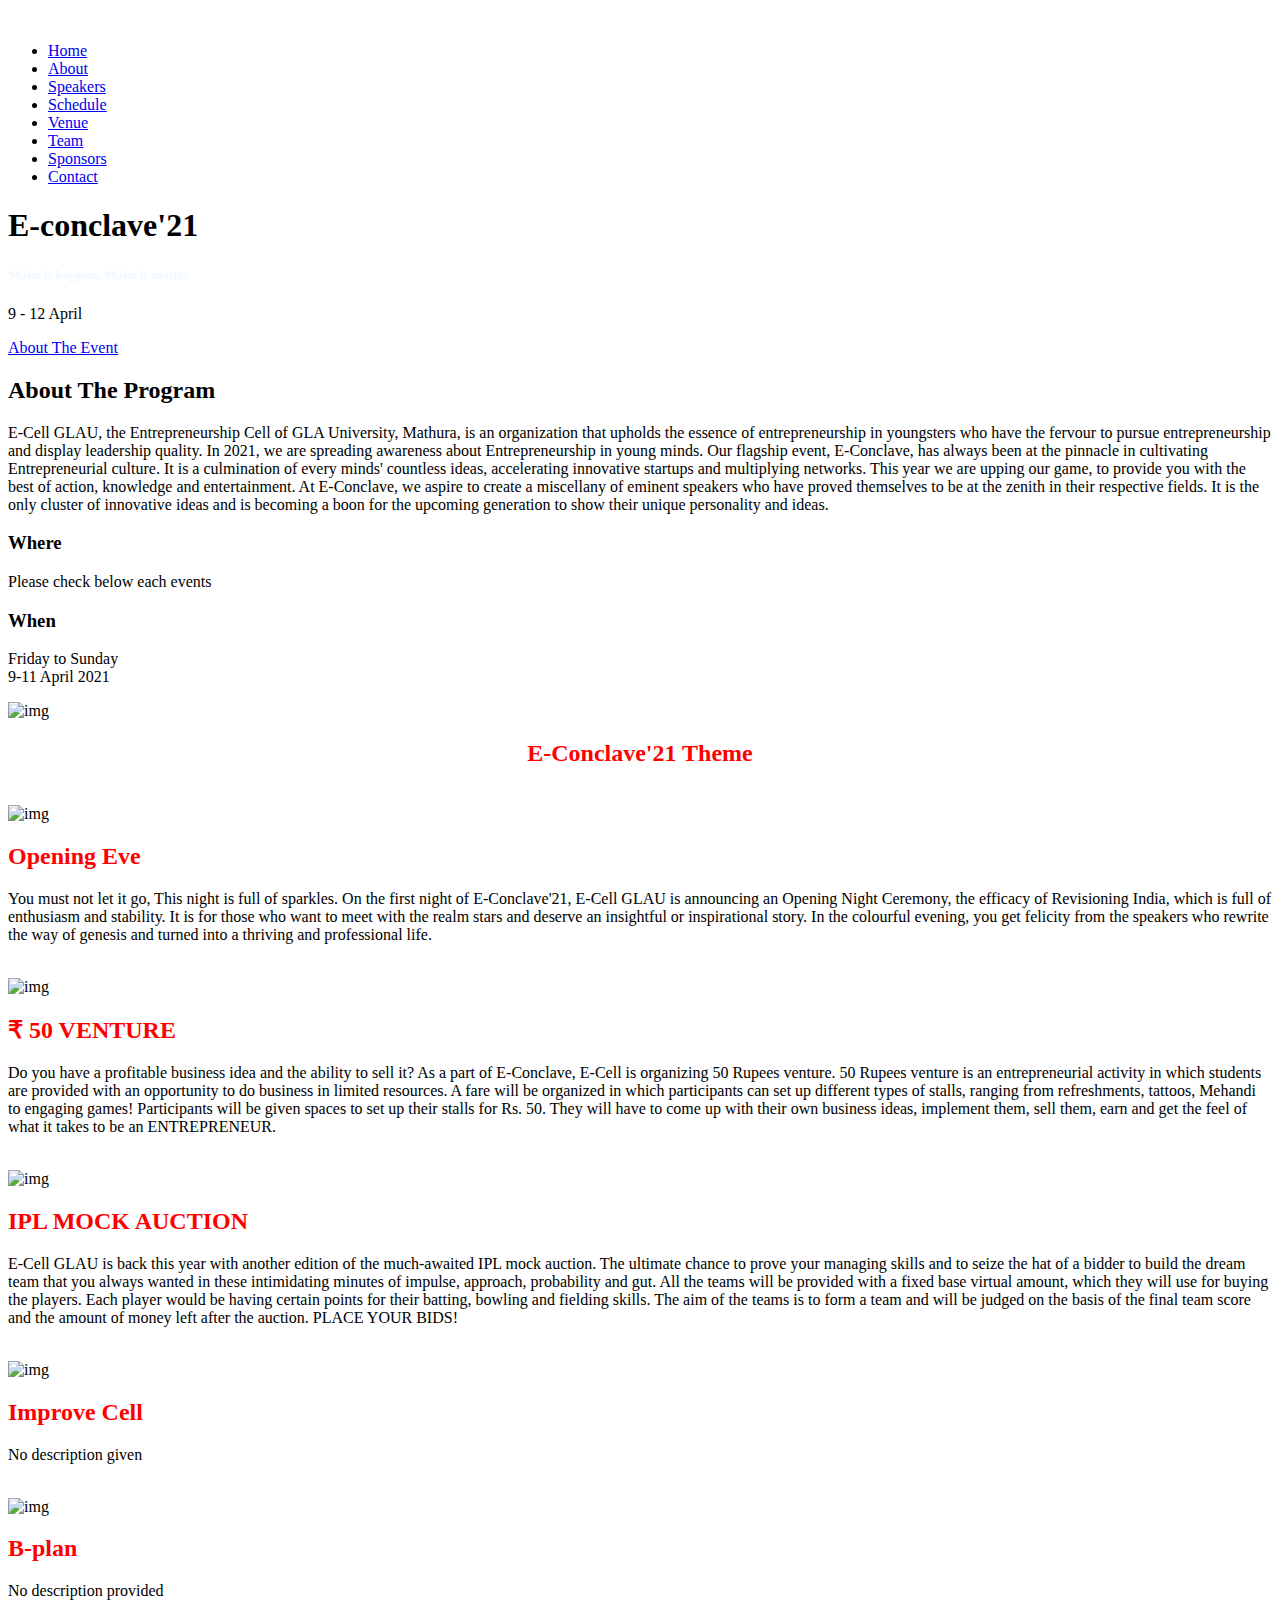
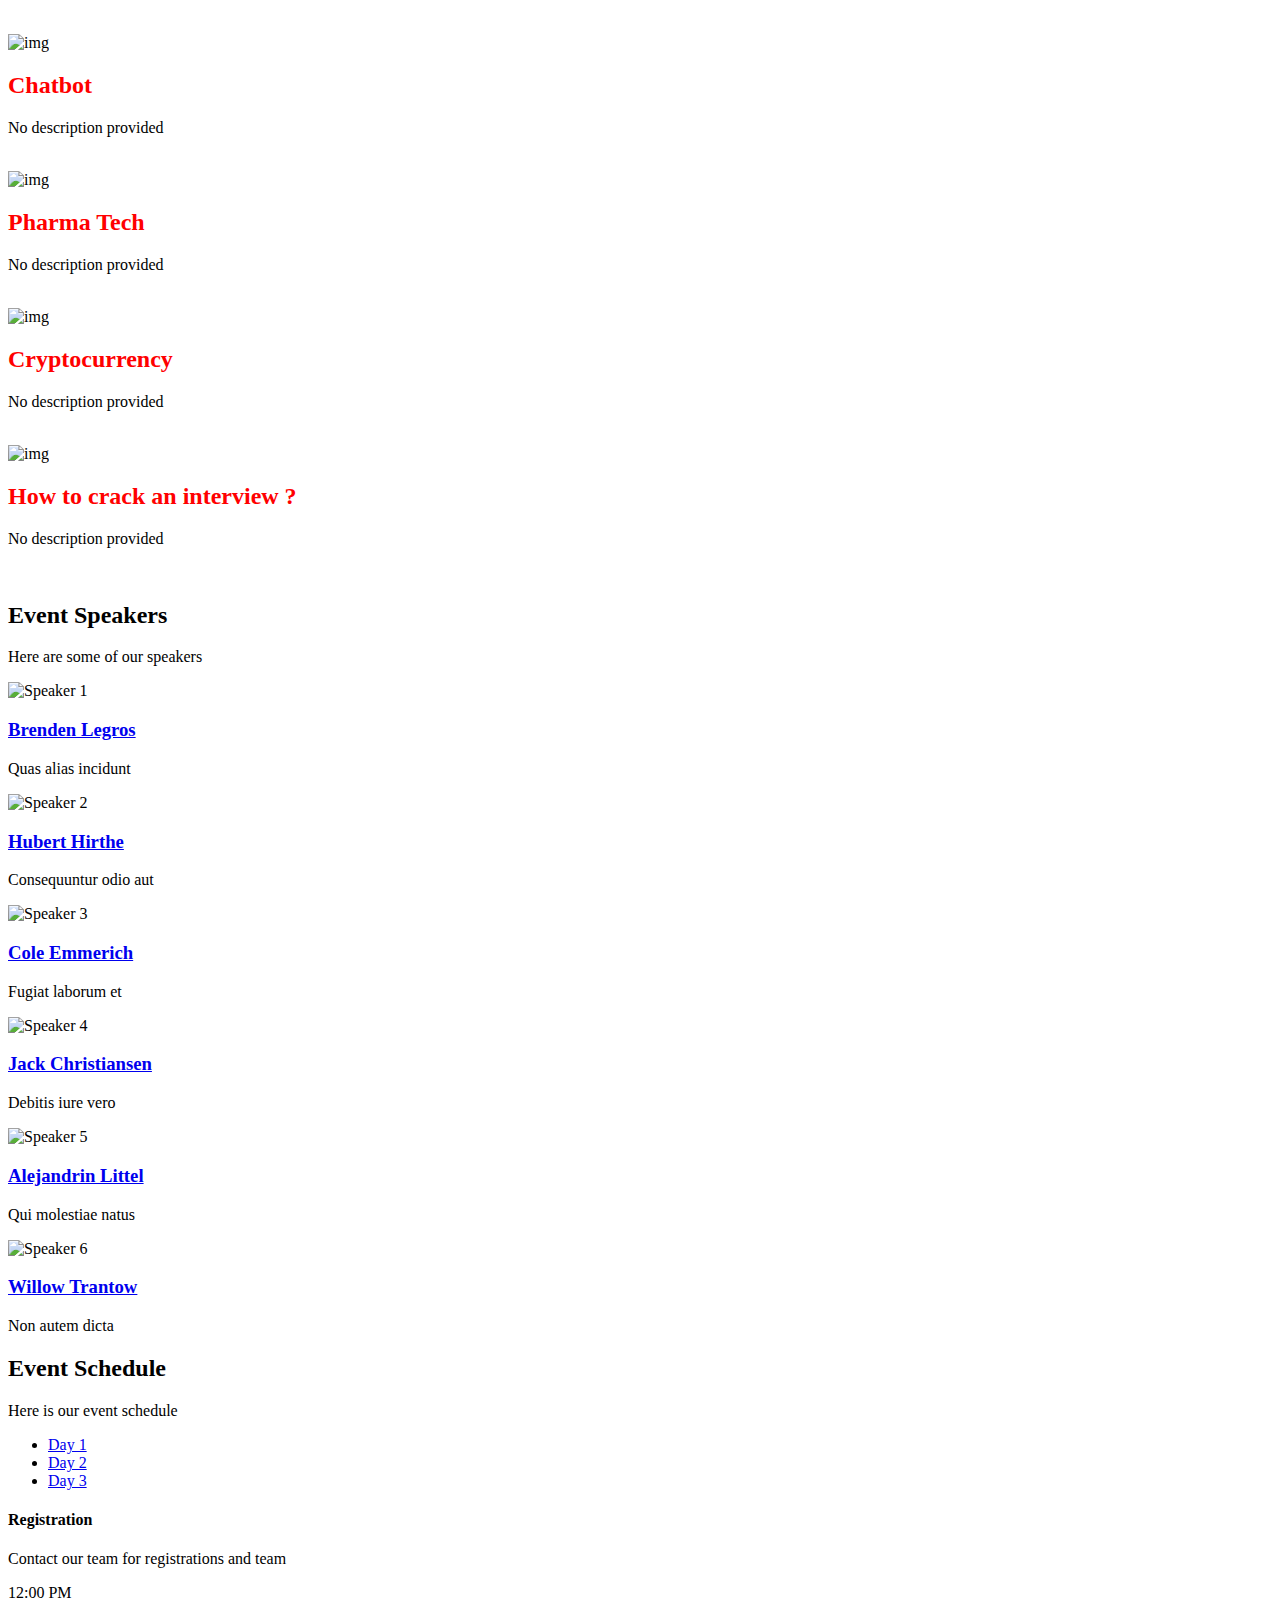
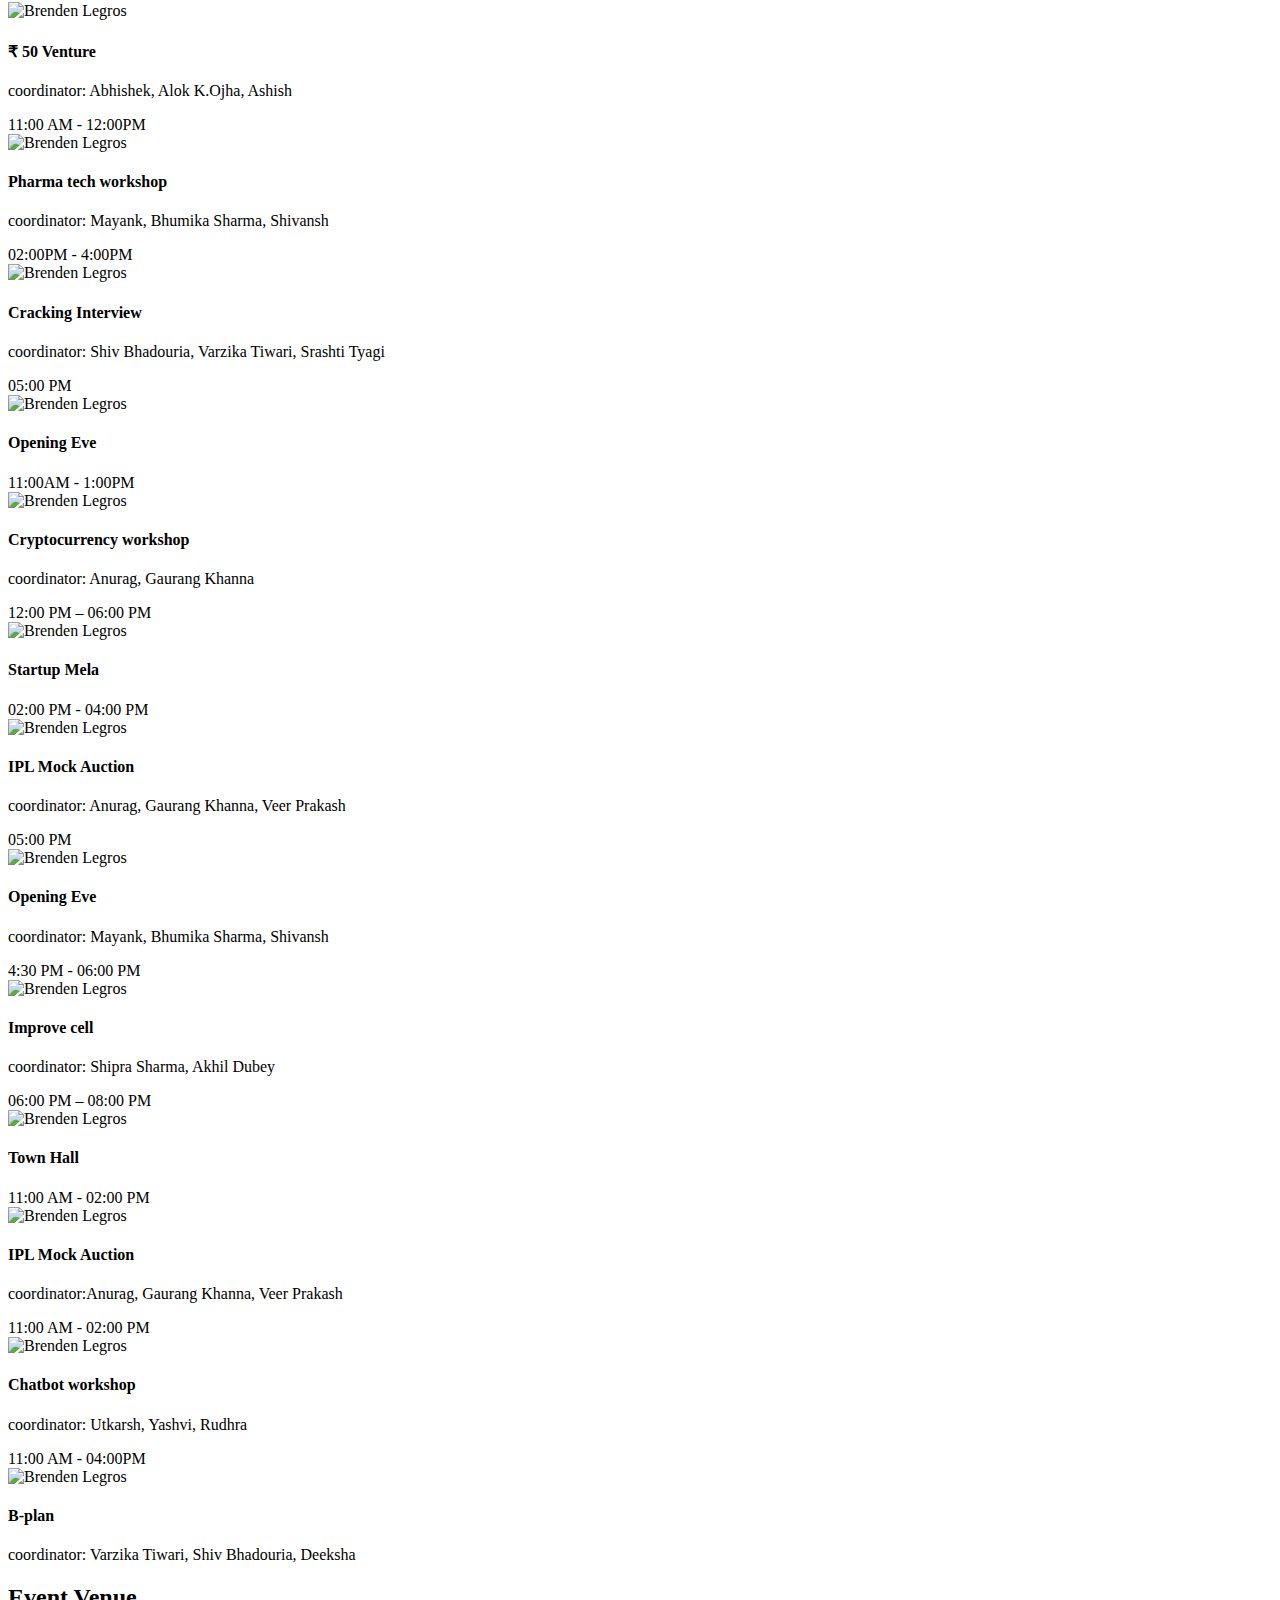
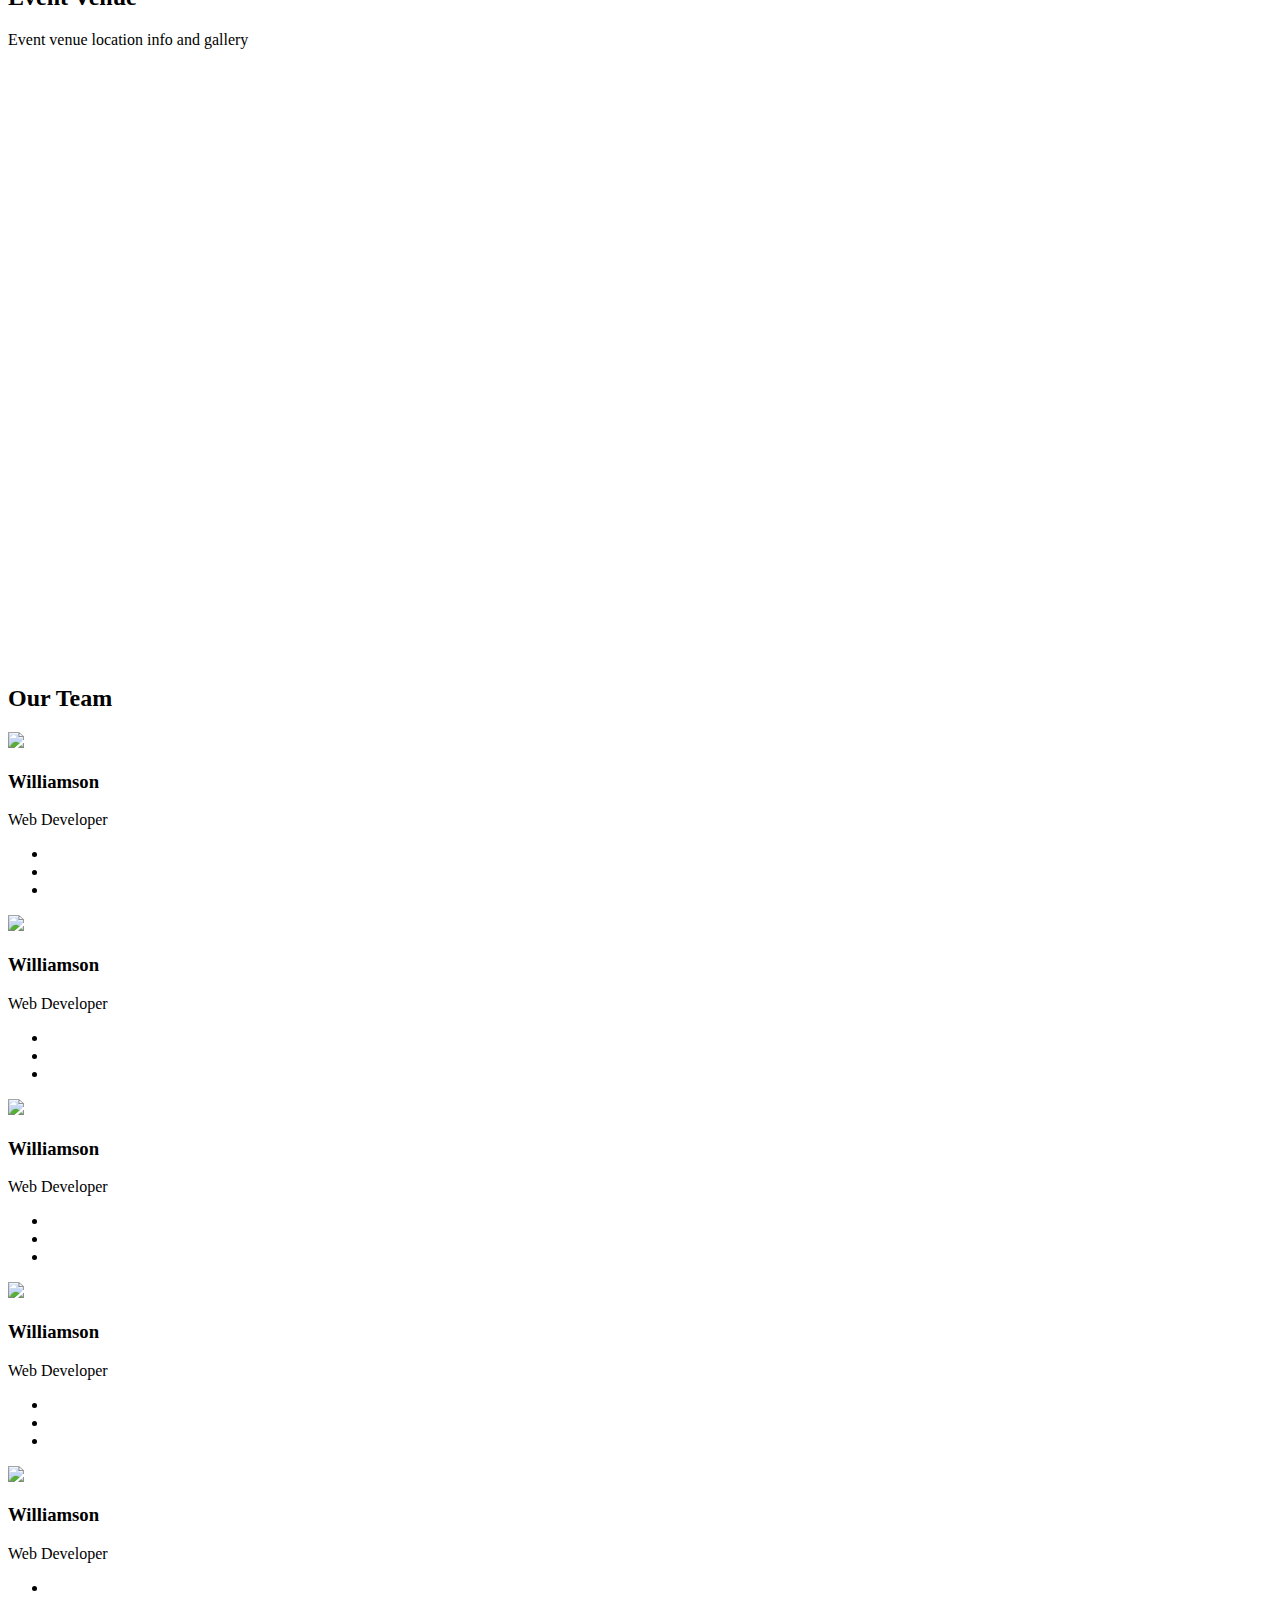
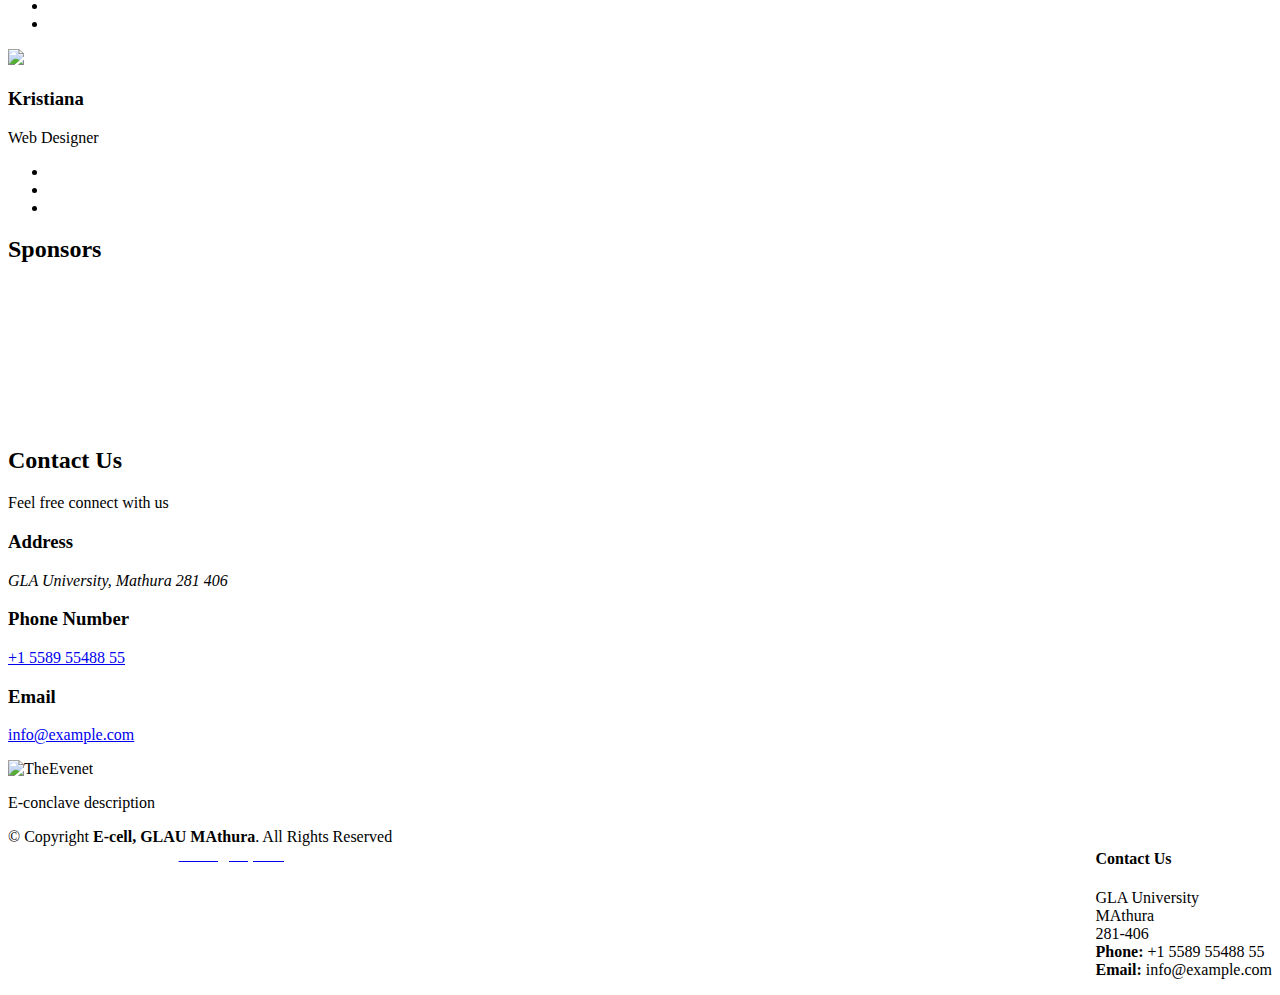
==== index.html @ 8d2a5269 "Add files via upload" ====
<!DOCTYPE html>
<html lang="en">

<head>
  <meta charset="utf-8">
  <meta content="width=device-width, initial-scale=1.0" name="viewport">
  <link rel="stylesheet" href="https://use.fontawesome.com/releases/v5.14.0/css/all.css" integrity="sha384-HzLeBuhoNPvSl5KYnjx0BT+WB0QEEqLprO+NBkkk5gbc67FTaL7XIGa2w1L0Xbgc" crossorigin="anonymous">

  <title>E-conclave'21</title>
  <link rel="shortcut icon" type="image/x-icon" href="assets/img/Merriweather.zip.png">

  <meta content="" name="description">
  <meta content="" name="keywords">

  <!-- Favicons -->
  <link rel="shortcut icon" type="image/x-icon" href="assets/img/Merriweather.zip.png">
  <link href="assets/img/apple-touch-icon.png" rel="apple-touch-icon">

  <!-- Google Fonts -->
  <link href="https://fonts.googleapis.com/css?family=Open+Sans:300,300i,400,400i,700,700i|Raleway:300,400,500,700,800" rel="stylesheet">

  <!-- Vendor CSS Files -->
  <link href="assets/vendor/aos/aos.css" rel="stylesheet">
  <link href="assets/vendor/bootstrap/css/bootstrap.min.css" rel="stylesheet">
  <link href="assets/vendor/bootstrap-icons/bootstrap-icons.css" rel="stylesheet">
  <link href="assets/vendor/glightbox/css/glightbox.min.css" rel="stylesheet">
  <link href="assets/vendor/swiper/swiper-bundle.min.css" rel="stylesheet">

  <!-- Template Main CSS File -->
  <link href="assets/css/style.css" rel="stylesheet">
  <link href="assets/css/anurag-css1.css" rel="stylesheet">
  <link href="assets/css/anurag-css-for-title.css" rel="stylesheet">

  <!-- =======================================================
  * Template Name: TheEvent - v4.0.1
  * Template URL: https://bootstrapmade.com/theevent-conference-event-bootstrap-template/
  * Author: BootstrapMade.com
  * License: https://bootstrapmade.com/license/
  ======================================================== -->
</head>

<body>

  <!-- ======= Header ======= -->
  <header id="header" class="d-flex align-items-center ">
    <div class="container-fluid container-xxl d-flex align-items-center">

      <div id="logo" class="me-auto">
        <!-- Uncomment below if you prefer to use a text logo -->
        <!-- <h1><a href="index.html">The<span>Event</span></a></h1>-->
        <a href="index.html" class="scrollto"><img src="assets/img/Econclave_Logo1%20(1)%2011.png" alt="" title=""></a>
      </div>

      <nav id="navbar" class="navbar order-last order-lg-0">
        <ul>
          <li><a class="nav-link scrollto active" href="#hero">Home</a></li>
          <li><a class="nav-link scrollto" href="#about">About</a></li>
          <li><a class="nav-link scrollto" href="#speakers">Speakers</a></li>
          <li><a class="nav-link scrollto" href="#schedule">Schedule</a></li>
          <li><a class="nav-link scrollto" href="#venue">Venue</a></li>
          <li><a class="nav-link scrollto" href="#teamlink">Team</a></li>
<!--          <li><a class="nav-link scrollto" href="#gallery">Gallery</a></li>-->
          <li><a class="nav-link scrollto" href="#supporters">Sponsors</a></li>
          <!-- <li class="dropdown"><a href="#"><span>Drop Down</span> <i class="bi bi-chevron-down"></i></a>
          <ul>
            <li><a href="#">Drop Down 1</a></li>
            <li class="dropdown"><a href="#"><span>Deep Drop Down</span> <i class="bi bi-chevron-right"></i></a>
              <ul>
                <li><a href="#">Deep Drop Down 1</a></li>
                <li><a href="#">Deep Drop Down 2</a></li>
                <li><a href="#">Deep Drop Down 3</a></li>
                <li><a href="#">Deep Drop Down 4</a></li>
                <li><a href="#">Deep Drop Down 5</a></li>
              </ul>
            </li>
            <li><a href="#">Drop Down 2</a></li>
            <li><a href="#">Drop Down 3</a></li>
            <li><a href="#">Drop Down 4</a></li>
          </ul>
        </li> -->
          <li><a class="nav-link scrollto" href="#contact">Contact</a></li>
        </ul>
        <i class="bi bi-list mobile-nav-toggle"></i>
      </nav><!-- .navbar -->
<!--      <a class="buy-tickets scrollto" href="#buy-tickets">Buy Tickets</a>-->

    </div>
  </header><!-- End Header -->

  <!-- ======= Hero Section ======= -->
  <section id="hero">
    <div class="hero-container" data-aos="zoom-in" data-aos-delay="100">
      <h1 class="mb-4 pb-0"  style="font-family: 'American Typewriter'">E-conclave'21</h1>
        <h5 style="color: aliceblue">Make it happen, Make it matter</h5>
      <p class="mb-4 pb-0">9 - 12 April</p>
      <a href="https://www.youtube.com/watch?v=jDDaplaOz7Q" class="glightbox play-btn mb-4"></a>
      <a href="#about" class="about-btn scrollto">About The Event</a>
    </div>

  </section><!-- End Hero Section -->

  <main id="main">

    <!-- ======= About Section ======= -->
    <section id="about">
      <div class="container" data-aos="fade-up">
        <div class="row">
          <div class="col-lg-6">
            <h2>About The Program</h2>
            <p>E-Cell GLAU, the Entrepreneurship Cell of GLA University, Mathura, is an organization that upholds the essence of entrepreneurship in youngsters who have the fervour to pursue entrepreneurship and display leadership quality. In 2021, we are spreading awareness about Entrepreneurship in young minds.

              Our flagship event, E-Conclave, has always been at the pinnacle in cultivating Entrepreneurial culture. It is a culmination of every minds' countless ideas, accelerating innovative startups and multiplying networks. This year we are upping our game, to provide you with the best of action, knowledge and entertainment. At E-Conclave, we aspire to create a miscellany of eminent speakers who have proved themselves to be at the zenith in their respective fields. It is the only cluster of innovative ideas and is becoming a boon for the upcoming generation to show their unique personality and ideas.</p>
          </div>
          <div class="col-lg-3">
            <h3>Where</h3>
            <p>Please check below each events</p>
          </div>
          <div class="col-lg-3">
            <h3>When</h3>
            <p>Friday to Sunday<br>9-11 April 2021</p>
          </div>
        </div>
      </div>
    </section>

    <!-- End About Section -->
    <div id="#hell-responsive">
    <div class="row ">
          <img  style="margin-right: auto;margin-left: auto;width: 60%;" src="assets/img/theme.jpeg" alt="img" >
          <h2 style="color: red;text-align: center">E-Conclave'21 Theme</h2>
      </div>
      <div class="col-md-6">
<!--        <div class="mu-about-right">-->
          <p>
          </p>
        </div>
      </div>
    </div>
    </div>


    <br>



    <div class="row">
      <div class="col-md-6">
        <div class="mu-about-left">
          <img class="" src="assets/img/about-bg.jpg" alt="img">
        </div>
      </div>
      <div class="col-md-6">
        <div class="mu-about-right">
          <h2 style="color: red">Opening Eve</h2>
          <p>
            You must not let it go, This night is full of sparkles.
            On the first night of E-Conclave'21, E-Cell GLAU is announcing an Opening Night Ceremony, the efficacy of Revisioning India, which is full of enthusiasm and stability. It is for those who want to meet with the realm stars and deserve an insightful or inspirational story. In the colourful evening, you get felicity from the speakers who rewrite the way of genesis and turned into a thriving and professional life.
          </p>
        </div>
      </div>
    </div>

    <br>


    <div class="row">
      <div class="col-md-6">
        <div class="mu-about-left">
          <img class="" src="assets/img/about-bg.jpg" alt="img">
        </div>
      </div>
      <div class="col-md-6">
        <div class="mu-about-right">
          <h2 style="color: red">₹ 50 VENTURE </h2>
          <p>
            Do you have a profitable business idea and the ability to sell it? As a part of E-Conclave, E-Cell is organizing 50 Rupees venture. 50 Rupees venture is an entrepreneurial activity in which students are provided with an opportunity to do business in limited resources. A fare will be organized in which participants can set up different types of stalls, ranging from refreshments, tattoos, Mehandi to engaging games! Participants will be given spaces to set up their stalls for Rs. 50. They will have to come up with their own business ideas, implement them, sell them, earn and get the feel of what it takes to be an ENTREPRENEUR.
          </p>
        </div>
      </div>
    </div>

    <br>

    <div class="row">
      <div class="col-md-6">
        <div class="mu-about-left">
          <img class="" src="assets/img/about-bg.jpg" alt="img">
        </div>
      </div>
      <div class="col-md-6">
        <div class="mu-about-right">
          <h2 style="color: red">IPL MOCK AUCTION </h2>
          <p>
            E-Cell GLAU is back this year with another edition of the much-awaited IPL mock auction. The ultimate chance to prove your managing skills and to seize the hat of a bidder to build the dream team that you always wanted in these intimidating minutes of impulse, approach, probability and gut.  All the teams will be provided with a fixed base virtual amount, which they will use for buying the players. Each player would be having certain points for their batting, bowling and fielding skills. The aim of the teams is to form a team and will be judged on the basis of the final team score and the amount of money left after the auction. PLACE YOUR BIDS!
          </p>
        </div>
      </div>
    </div>

    <br>

    <div class="row">
      <div class="col-md-6">
        <div class="mu-about-left">
          <img class="" src="assets/img/about-bg.jpg" alt="img">
        </div>
      </div>
      <div class="col-md-6">
        <div class="mu-about-right">
          <h2 style="color: red"> Improve Cell </h2>
          <p>
            No description given
          </p>
        </div>
      </div>
    </div>

    <br>

    <div class="row">
      <div class="col-md-6">
        <div class="mu-about-left">
          <img class="" src="assets/img/about-bg.jpg" alt="img">
        </div>
      </div>
      <div class="col-md-6">
        <div class="mu-about-right">
          <h2 style="color: red">B-plan</h2>
          <p>
            No description provided        </p>
        </div>
      </div>
    </div>

    <br>

    <div class="row">
      <div class="col-md-6">
        <div class="mu-about-left">
          <img class="" src="assets/img/about-bg.jpg" alt="img">
        </div>
      </div>
      <div class="col-md-6">
        <div class="mu-about-right">
          <h2 style="color: red">Chatbot</h2>
          <p>
            No description provided        </p>
        </div>
      </div>
    </div>

    <br>

    <div class="row">
      <div class="col-md-6">
        <div class="mu-about-left">
          <img class="" src="assets/img/about-bg.jpg" alt="img">
        </div>
      </div>
      <div class="col-md-6">
        <div class="mu-about-right">
          <h2 style="color: red">Pharma Tech</h2>
          <p>
            No description provided        </p>
        </div>
      </div>
    </div>

    <br>
    <div class="row">
      <div class="col-md-6">
        <div class="mu-about-left">
          <img class="" src="assets/img/about-bg.jpg" alt="img">
        </div>
      </div>
      <div class="col-md-6">
        <div class="mu-about-right">
          <h2 style="color: red">Cryptocurrency</h2>
          <p>
            No description provided        </p>
        </div>
      </div>
    </div>

    <br>
    <div class="row">
      <div class="col-md-6">
        <div class="mu-about-left">
          <img class="" src="assets/img/about-bg.jpg" alt="img">
        </div>
      </div>
      <div class="col-md-6">
        <div class="mu-about-right">
          <h2 style="color: red">How to crack an interview ?</h2>
          <p>
            No description provided        </p>
        </div>
      </div>
    </div>

    <br>




    <!-- ======= Speakers Section ======= -->
    <section id="speakers">
      <div class="container" data-aos="fade-up">
        <div class="section-header">
          <h2>Event Speakers</h2>
          <p>Here are some of our speakers</p>
        </div>

        <div class="row">
          <div class="col-lg-4 col-md-6">
            <div class="speaker" data-aos="fade-up" data-aos-delay="100">
              <img src="assets/img/speakers/1.jpg" alt="Speaker 1" class="img-fluid">
              <div class="details">
                <h3><a href="speaker-details.html">Brenden Legros</a></h3>
                <p>Quas alias incidunt</p>
                <div class="social">
                  <a href=""><i class="bi bi-twitter"></i></a>
                  <a href=""><i class="bi bi-facebook"></i></a>
                  <a href=""><i class="bi bi-instagram"></i></a>
                  <a href=""><i class="bi bi-linkedin"></i></a>
                </div>
              </div>
            </div>
          </div>
          <div class="col-lg-4 col-md-6">
            <div class="speaker" data-aos="fade-up" data-aos-delay="200">
              <img src="assets/img/speakers/2.jpg" alt="Speaker 2" class="img-fluid">
              <div class="details">
                <h3><a href="speaker-details.html">Hubert Hirthe</a></h3>
                <p>Consequuntur odio aut</p>
                <div class="social">
                  <a href=""><i class="bi bi-twitter"></i></a>
                  <a href=""><i class="bi bi-facebook"></i></a>
                  <a href=""><i class="bi bi-instagram"></i></a>
                  <a href=""><i class="bi bi-linkedin"></i></a>
                </div>
              </div>
            </div>
          </div>
          <div class="col-lg-4 col-md-6">
            <div class="speaker" data-aos="fade-up" data-aos-delay="300">
              <img src="assets/img/speakers/3.jpg" alt="Speaker 3" class="img-fluid">
              <div class="details">
                <h3><a href="speaker-details.html">Cole Emmerich</a></h3>
                <p>Fugiat laborum et</p>
                <div class="social">
                  <a href=""><i class="bi bi-twitter"></i></a>
                  <a href=""><i class="bi bi-facebook"></i></a>
                  <a href=""><i class="bi bi-instagram"></i></a>
                  <a href=""><i class="bi bi-linkedin"></i></a>
                </div>
              </div>
            </div>
          </div>
          <div class="col-lg-4 col-md-6">
            <div class="speaker" data-aos="fade-up" data-aos-delay="100">
              <img src="assets/img/speakers/4.jpg" alt="Speaker 4" class="img-fluid">
              <div class="details">
                <h3><a href="speaker-details.html">Jack Christiansen</a></h3>
                <p>Debitis iure vero</p>
                <div class="social">
                  <a href=""><i class="bi bi-twitter"></i></a>
                  <a href=""><i class="bi bi-facebook"></i></a>
                  <a href=""><i class="bi bi-instagram"></i></a>
                  <a href=""><i class="bi bi-linkedin"></i></a>
                </div>
              </div>
            </div>
          </div>
          <div class="col-lg-4 col-md-6">
            <div class="speaker" data-aos="fade-up" data-aos-delay="200">
              <img src="assets/img/speakers/5.jpg" alt="Speaker 5" class="img-fluid">
              <div class="details">
                <h3><a href="speaker-details.html">Alejandrin Littel</a></h3>
                <p>Qui molestiae natus</p>
                <div class="social">
                  <a href=""><i class="bi bi-twitter"></i></a>
                  <a href=""><i class="bi bi-facebook"></i></a>
                  <a href=""><i class="bi bi-instagram"></i></a>
                  <a href=""><i class="bi bi-linkedin"></i></a>
                </div>
              </div>
            </div>
          </div>
          <div class="col-lg-4 col-md-6">
            <div class="speaker" data-aos="fade-up" data-aos-delay="300">
              <img src="assets/img/speakers/6.jpg" alt="Speaker 6" class="img-fluid">
              <div class="details">
                <h3><a href="speaker-details.html">Willow Trantow</a></h3>
                <p>Non autem dicta</p>
                <div class="social">
                  <a href=""><i class="bi bi-twitter"></i></a>
                  <a href=""><i class="bi bi-facebook"></i></a>
                  <a href=""><i class="bi bi-instagram"></i></a>
                  <a href=""><i class="bi bi-linkedin"></i></a>
                </div>
              </div>
            </div>
          </div>
        </div>
      </div>

    </section><!-- End Speakers Section -->

    <!-- ======= Schedule Section ======= -->
    <section id="schedule" class="section-with-bg">
      <div class="container" data-aos="fade-up">
        <div class="section-header">
          <h2>Event Schedule</h2>
          <p>Here is our event schedule</p>
        </div>

        <ul class="nav nav-tabs" role="tablist" data-aos="fade-up" data-aos-delay="100">
          <li class="nav-item">
            <a class="nav-link active" href="#day-1" role="tab" data-bs-toggle="tab">Day 1</a>
          </li>
          <li class="nav-item">
            <a class="nav-link" href="#day-2" role="tab" data-bs-toggle="tab">Day 2</a>
          </li>
          <li class="nav-item">
            <a class="nav-link" href="#day-3" role="tab" data-bs-toggle="tab">Day 3</a>
          </li>
        </ul>

<!--        <h3 class="sub-heading">Voluptatem nulla veniam soluta et corrupti consequatur neque eveniet officia. Eius-->
<!--          necessitatibus voluptatem quis labore perspiciatis quia.</h3>-->

        <div class="tab-content row justify-content-center" data-aos="fade-up" data-aos-delay="200">

          <!-- Schdule Day 1 -->
          <div role="tabpanel" class="col-lg-9 tab-pane fade show active" id="day-1">

            <div class="row schedule-item">
<!--              <div class="col-md-2"><time>12:00 PM</time></div>-->
              <div class="col-md-10">
                <h4>Registration</h4>
                <p>Contact our team for registrations and team</p>
              </div>
            </div>

            <div class="row schedule-item">
              <div class="col-md-2"><time>12:00 PM</time></div>
              <div class="col-md-10">
                <div class="speaker">
                  <img src="assets/img/50ventureimg.png" alt="Brenden Legros">
                </div>
                <h4> &#8377 50 Venture</h4>
                <p>coordinator: Abhishek, Alok K.Ojha, Ashish</p>
              </div>
            </div>

            <div class="row schedule-item">
              <div class="col-md-2"><time>11:00 AM - 12:00PM</time></div>
              <div class="col-md-10">
                <div class="speaker">
                  <img src="assets/img/pharmatech.jpeg" alt="Brenden Legros">
                </div>
                <h4> Pharma tech workshop</h4>
                <p>coordinator: Mayank, Bhumika Sharma, Shivansh</p>
              </div>
            </div>


            <div class="row schedule-item">
              <div class="col-md-2"><time>02:00PM - 4:00PM</time></div>
              <div class="col-md-10">
                <div class="speaker">
                  <img src="assets/img/crackingint.png" alt="Brenden Legros">
                </div>
                <h4> Cracking Interview</h4>
                <p>coordinator: Shiv Bhadouria, Varzika Tiwari, Srashti Tyagi</p>
              </div>
            </div>


            <div class="row schedule-item">
              <div class="col-md-2"><time>05:00 PM</time></div>
              <div class="col-md-10">
                <div class="speaker">
                  <img src="assets/img/openingeve.png" alt="Brenden Legros">
                </div>
                <h4> Opening Eve</h4>
              </div>
            </div>




          </div>
          <!-- End Schdule Day 1 -->

          <!-- Schdule Day 2 -->
          <div role="tabpanel" class="col-lg-9  tab-pane fade" id="day-2">
            <div class="row schedule-item">
              <div class="col-md-2"><time>11:00AM - 1:00PM</time></div>
              <div class="col-md-10">
                <div class="speaker">
                  <img src="assets/img/crypto.jpeg" alt="Brenden Legros">
                </div>
                <h4> Cryptocurrency workshop</h4>
                <p>coordinator: Anurag, Gaurang Khanna</p>

              </div>
            </div>

            <div class="row schedule-item">
              <div class="col-md-2"><time>12:00 PM – 06:00 PM</time></div>
              <div class="col-md-10">
                <div class="speaker">
                  <img src="assets/img/startup.png" alt="Brenden Legros">
                </div>
                <h4>Startup Mela</h4>


              </div>
            </div>


            <div class="row schedule-item">
              <div class="col-md-2"><time>02:00 PM - 04:00 PM</time></div>
              <div class="col-md-10">
                <div class="speaker">
                  <img src="assets/img/ipl.png" alt="Brenden Legros">
                </div>
                <h4> IPL Mock Auction</h4>                <p>coordinator: Anurag, Gaurang Khanna, Veer Prakash</p>

              </div>
            </div>

            <div class="row schedule-item">
              <div class="col-md-2"><time>05:00 PM</time></div>
              <div class="col-md-10">
                <div class="speaker">
                  <img src="assets/img/openingeve.png" alt="Brenden Legros">
                </div>
                <h4> Opening Eve</h4>                <p>coordinator: Mayank, Bhumika Sharma, Shivansh</p>

              </div>
            </div>

            <div class="row schedule-item">
              <div class="col-md-2"><time>4:30 PM - 06:00 PM</time></div>
              <div class="col-md-10">
                <div class="speaker">
                  <img src="assets/img/improvecell.jpeg" alt="Brenden Legros">
                </div>
                <h4> Improve cell</h4>                <p>coordinator: Shipra Sharma, Akhil Dubey</p>

              </div>
            </div>


            <div class="row schedule-item">
              <div class="col-md-2"><time>06:00 PM – 08:00 PM</time></div>
              <div class="col-md-10">
                <div class="speaker">
                  <img src="assets/img/townhall.jpeg" alt="Brenden Legros">
                </div>
                <h4> Town Hall</h4>

              </div>
            </div>

          </div>
          <!-- End Schdule Day 2 -->

          <!-- Schdule Day 3 -->
          <div role="tabpanel" class="col-lg-9  tab-pane fade" id="day-3">

            <div class="row schedule-item">

              <div class="col-md-2"><time>11:00 AM - 02:00 PM</time></div>
              <div class="col-md-10">
                <div class="speaker">
                  <img src="assets/img/ipl.png" alt="Brenden Legros">
                </div>
                <h4> IPL Mock Auction</h4>                <p>coordinator:Anurag, Gaurang Khanna, Veer Prakash</p>

              </div>
            </div>

            <div class="row schedule-item">
              <div class="col-md-2"><time>11:00 AM - 02:00 PM</time></div>
              <div class="col-md-10">
                <div class="speaker">
                  <img src="assets/img/chatbot.png" alt="Brenden Legros">
                </div>
                <h4>Chatbot workshop</h4>                <p>coordinator: Utkarsh, Yashvi, Rudhra</p>

              </div>
            </div>

            <div class="row schedule-item">
              <div class="col-md-2"><time>11:00 AM - 04:00PM</time></div>
              <div class="col-md-10">
                <div class="speaker">
                  <img src="assets/img/bplan.png" alt="Brenden Legros">
                </div>
                <h4> B-plan</h4>
                <p>coordinator: Varzika Tiwari, Shiv Bhadouria, Deeksha</p>

              </div>
            </div>


          </div>
          <!-- End Schdule Day 2 -->

        </div>

      </div>

    </section><!-- End Schedule Section -->

    <!-- ======= Venue Section ======= -->
    <section id="venue">

      <div class="container-fluid" data-aos="fade-up">

        <div class="section-header">
          <h2>Event Venue</h2>
          <p>Event venue location info and gallery</p>
        </div>

        <div class="row g-0">
          <div class="col-lg-12 venue-map">
            <div id="map" style="height: 600px; position: relative; overflow: hidden;">
              <iframe src="https://www.google.com/maps/embed?pb=!1m14!1m8!1m3!1d3535.7027454391305!2d77.601108!3d27.602744!3m2!1i1024!2i768!4f13.1!3m3!1m2!1s0x0%3A0xe8c316767b69fcc5!2sGla%20University%20Mathura!5e0!3m2!1sen!2sus!4v1581273326053!5m2!1sen!2sus" width="100%" height="600px" frameborder="0" style="border:0;" allowfullscreen=""></iframe>
            </div>          </div>

<!--          <div class="col-lg-6 venue-info">-->
<!--            <div class="row justify-content-center">-->
<!--              <div class="col-11 col-lg-8 position-relative">-->
<!--                <h3>Downtown Conference Center, New York</h3>-->
<!--                <p>Iste nobis eum sapiente sunt enim dolores labore accusantium autem. Cumque beatae ipsam. Est quae sit qui voluptatem corporis velit. Qui maxime accusamus possimus. Consequatur sequi et ea suscipit enim nesciunt quia velit.</p>-->
<!--              </div>-->
<!--            </div>-->
<!--          </div>-->
        </div>

      </div>

<!--      <div class="container-fluid venue-gallery-container" data-aos="fade-up" data-aos-delay="100">-->
<!--        <div class="row g-0">-->

<!--          <div class="col-lg-3 col-md-4">-->
<!--            <div class="venue-gallery">-->
<!--              <a href="assets/img/venue-gallery/1.jpg" class="glightbox" data-gall="venue-gallery">-->
<!--                <img src="assets/img/venue-gallery/1.jpg" alt="" class="img-fluid">-->
<!--              </a>-->
<!--            </div>-->
<!--          </div>-->

<!--          <div class="col-lg-3 col-md-4">-->
<!--            <div class="venue-gallery">-->
<!--              <a href="assets/img/venue-gallery/2.jpg" class="glightbox" data-gall="venue-gallery">-->
<!--                <img src="assets/img/venue-gallery/2.jpg" alt="" class="img-fluid">-->
<!--              </a>-->
<!--            </div>-->
<!--          </div>-->

<!--          <div class="col-lg-3 col-md-4">-->
<!--            <div class="venue-gallery">-->
<!--              <a href="assets/img/venue-gallery/3.jpg" class="glightbox" data-gall="venue-gallery">-->
<!--                <img src="assets/img/venue-gallery/3.jpg" alt="" class="img-fluid">-->
<!--              </a>-->
<!--            </div>-->
<!--          </div>-->

<!--          <div class="col-lg-3 col-md-4">-->
<!--            <div class="venue-gallery">-->
<!--              <a href="assets/img/venue-gallery/4.jpg" class="glightbox" data-gall="venue-gallery">-->
<!--                <img src="assets/img/venue-gallery/4.jpg" alt="" class="img-fluid">-->
<!--              </a>-->
<!--            </div>-->
<!--          </div>-->

<!--          <div class="col-lg-3 col-md-4">-->
<!--            <div class="venue-gallery">-->
<!--              <a href="assets/img/venue-gallery/5.jpg" class="glightbox" data-gall="venue-gallery">-->
<!--                <img src="assets/img/venue-gallery/5.jpg" alt="" class="img-fluid">-->
<!--              </a>-->
<!--            </div>-->
<!--          </div>-->

<!--          <div class="col-lg-3 col-md-4">-->
<!--            <div class="venue-gallery">-->
<!--              <a href="assets/img/venue-gallery/6.jpg" class="glightbox" data-gall="venue-gallery">-->
<!--                <img src="assets/img/venue-gallery/6.jpg" alt="" class="img-fluid">-->
<!--              </a>-->
<!--            </div>-->
<!--          </div>-->

<!--          <div class="col-lg-3 col-md-4">-->
<!--            <div class="venue-gallery">-->
<!--              <a href="assets/img/venue-gallery/7.jpg" class="glightbox" data-gall="venue-gallery">-->
<!--                <img src="assets/img/venue-gallery/7.jpg" alt="" class="img-fluid">-->
<!--              </a>-->
<!--            </div>-->
<!--          </div>-->

<!--          <div class="col-lg-3 col-md-4">-->
<!--            <div class="venue-gallery">-->
<!--              <a href="assets/img/venue-gallery/8.jpg" class="glightbox" data-gall="venue-gallery">-->
<!--                <img src="assets/img/venue-gallery/8.jpg" alt="" class="img-fluid">-->
<!--              </a>-->
<!--            </div>-->
<!--          </div>-->

<!--        </div>-->
<!--      </div>-->

    </section><!-- End Venue Section -->

    <!-- ======= Hotels Section ======= -->
<!--    <section id="hotels" class="section-with-bg">-->

<!--      <div class="container" data-aos="fade-up">-->
<!--        <div class="section-header">-->
<!--          <h2>Hotels</h2>-->
<!--          <p>Her are some nearby hotels</p>-->
<!--        </div>-->

<!--        <div class="row" data-aos="fade-up" data-aos-delay="100">-->

<!--          <div class="col-lg-4 col-md-6">-->
<!--            <div class="hotel">-->
<!--              <div class="hotel-img">-->
<!--                <img src="assets/img/hotels/1.jpg" alt="Hotel 1" class="img-fluid">-->
<!--              </div>-->
<!--              <h3><a href="#">Hotel 1</a></h3>-->
<!--              <div class="stars">-->
<!--                <i class="bi bi-star-fill"></i>-->
<!--                <i class="bi bi-star-fill"></i>-->
<!--                <i class="bi bi-star-fill"></i>-->
<!--                <i class="bi bi-star-fill"></i>-->
<!--                <i class="bi bi-star-fill"></i>-->
<!--              </div>-->
<!--              <p>0.4 Mile from the Venue</p>-->
<!--            </div>-->
<!--          </div>-->

<!--          <div class="col-lg-4 col-md-6">-->
<!--            <div class="hotel">-->
<!--              <div class="hotel-img">-->
<!--                <img src="assets/img/hotels/2.jpg" alt="Hotel 2" class="img-fluid">-->
<!--              </div>-->
<!--              <h3><a href="#">Hotel 2</a></h3>-->
<!--              <div class="stars">-->
<!--                <i class="bi bi-star-fill"></i>-->
<!--                <i class="bi bi-star-fill"></i>-->
<!--                <i class="bi bi-star-fill"></i>-->
<!--                <i class="bi bi-star-fill"></i>-->
<!--                <i class="bi bi-star-fill-half-full"></i>-->
<!--              </div>-->
<!--              <p>0.5 Mile from the Venue</p>-->
<!--            </div>-->
<!--          </div>-->

<!--          <div class="col-lg-4 col-md-6">-->
<!--            <div class="hotel">-->
<!--              <div class="hotel-img">-->
<!--                <img src="assets/img/hotels/3.jpg" alt="Hotel 3" class="img-fluid">-->
<!--              </div>-->
<!--              <h3><a href="#">Hotel 3</a></h3>-->
<!--              <div class="stars">-->
<!--                <i class="bi bi-star-fill"></i>-->
<!--                <i class="bi bi-star-fill"></i>-->
<!--                <i class="bi bi-star-fill"></i>-->
<!--                <i class="bi bi-star-fill"></i>-->
<!--              </div>-->
<!--              <p>0.6 Mile from the Venue</p>-->
<!--            </div>-->
<!--          </div>-->

<!--        </div>-->
<!--      </div>-->

<!--    </section>&lt;!&ndash; End Hotels Section &ndash;&gt;-->

    <!-- ======= Gallery Section ======= -->
<!--    <section id="gallery">-->

<!--      <div class="container" data-aos="fade-up">-->
<!--        <div class="section-header">-->
<!--          <h2>Gallery</h2>-->
<!--          <p>Check our gallery from the recent events</p>-->
<!--        </div>-->
<!--      </div>-->

<!--      <div class="gallery-slider swiper-container">-->
<!--        <div class="swiper-wrapper align-items-center">-->
<!--          <div class="swiper-slide"><a href="assets/img/gallery/1.jpg" class="gallery-lightbox"><img src="assets/img/gallery/1.jpg" class="img-fluid" alt=""></a></div>-->
<!--          <div class="swiper-slide"><a href="assets/img/gallery/2.jpg" class="gallery-lightbox"><img src="assets/img/gallery/2.jpg" class="img-fluid" alt=""></a></div>-->
<!--          <div class="swiper-slide"><a href="assets/img/gallery/3.jpg" class="gallery-lightbox"><img src="assets/img/gallery/3.jpg" class="img-fluid" alt=""></a></div>-->
<!--          <div class="swiper-slide"><a href="assets/img/gallery/4.jpg" class="gallery-lightbox"><img src="assets/img/gallery/4.jpg" class="img-fluid" alt=""></a></div>-->
<!--          <div class="swiper-slide"><a href="assets/img/gallery/5.jpg" class="gallery-lightbox"><img src="assets/img/gallery/5.jpg" class="img-fluid" alt=""></a></div>-->
<!--          <div class="swiper-slide"><a href="assets/img/gallery/6.jpg" class="gallery-lightbox"><img src="assets/img/gallery/6.jpg" class="img-fluid" alt=""></a></div>-->
<!--          <div class="swiper-slide"><a href="assets/img/gallery/7.jpg" class="gallery-lightbox"><img src="assets/img/gallery/7.jpg" class="img-fluid" alt=""></a></div>-->
<!--          <div class="swiper-slide"><a href="assets/img/gallery/8.jpg" class="gallery-lightbox"><img src="assets/img/gallery/8.jpg" class="img-fluid" alt=""></a></div>-->
<!--        </div>-->
<!--        <div class="swiper-pagination"></div>-->
<!--      </div>-->

<!--    </section>&lt;!&ndash; End Gallery Section &ndash;&gt;-->
    <div id="teamlink">
    <div class="section-header">
      <h2>Our Team</h2>
    </div>
    <div class="container">
      <div class="row">
        <div class="col-md-4 col-sm-6">
          <div class="our-team">
            <img src="assets/team-img/anurag.jpeg">
            <div class="team-content">
              <h3 class="title">Williamson</h3>
              <span class="post">Web Developer</span>
              <ul class="social">
                <li><a href="#"><i class="fab fa-facebook-f"></i></a></li>
                <li><a href="#"><i class="fab fa-twitter"></i></a></li>
                <li><a href="#"><i class="fab fa-google-plus-g"></i></a></li>
              </ul>
            </div>
          </div>
        </div>



        <div class="col-md-4 col-sm-6">
          <div class="our-team">
            <img src="assets/team-img/anurag.jpeg">
            <div class="team-content">
              <h3 class="title">Williamson</h3>
              <span class="post">Web Developer</span>
              <ul class="social">
                <li><a href="#"><i class="fab fa-facebook-f"></i></a></li>
                <li><a href="#"><i class="fab fa-twitter"></i></a></li>
                <li><a href="#"><i class="fab fa-google-plus-g"></i></a></li>
              </ul>
            </div>
          </div>
        </div>



        <div class="col-md-4 col-sm-6">
          <div class="our-team">
            <img src="assets/team-img/anurag.jpeg">
            <div class="team-content">
              <h3 class="title">Williamson</h3>
              <span class="post">Web Developer</span>
              <ul class="social">
                <li><a href="#"><i class="fab fa-facebook-f"></i></a></li>
                <li><a href="#"><i class="fab fa-twitter"></i></a></li>
                <li><a href="#"><i class="fab fa-google-plus-g"></i></a></li>
              </ul>
            </div>
          </div>
        </div>





        <div class="col-md-4 col-sm-6">
          <div class="our-team">
            <img src="assets/team-img/anurag.jpeg">
            <div class="team-content">
              <h3 class="title">Williamson</h3>
              <span class="post">Web Developer</span>
              <ul class="social">
                <li><a href="#"><i class="fab fa-facebook-f"></i></a></li>
                <li><a href="#"><i class="fab fa-twitter"></i></a></li>
                <li><a href="#"><i class="fab fa-google-plus-g"></i></a></li>
              </ul>
            </div>
          </div>
        </div>





        <div class="col-md-4 col-sm-6">
          <div class="our-team">
            <img src="assets/team-img/anurag.jpeg">
            <div class="team-content">
              <h3 class="title">Williamson</h3>
              <span class="post">Web Developer</span>
              <ul class="social">
                <li><a href="#"><i class="fab fa-facebook-f"></i></a></li>
                <li><a href="#"><i class="fab fa-twitter"></i></a></li>
                <li><a href="#"><i class="fab fa-google-plus-g"></i></a></li>
              </ul>
            </div>
          </div>
        </div>






        <div class="col-md-4 col-sm-6">
          <div class="our-team">
            <img src="assets/team-img/anurag.jpeg">
            <div class="team-content">
              <h3 class="title">Kristiana</h3>
              <span class="post">Web Designer</span>
              <ul class="social">
                <li><a href="#"><i class="fab fa-facebook-f"></i></a></li>
                <li><a href="#"><i class="fab fa-twitter"></i></a></li>
                <li><a href="#"><i class="fab fa-google-plus-g"></i></a></li>
              </ul>
            </div>
          </div>
        </div>
      </div>
    </div>

    <!-- ======= Supporters Section ======= -->
    <section id="supporters" class="section-with-bg">

      <div class="container" data-aos="fade-up">
        <div class="section-header">
          <h2>Sponsors</h2>
        </div>

        <div class="row no-gutters supporters-wrap clearfix" data-aos="zoom-in" data-aos-delay="100">

          <div class="col-lg-3 col-md-4 col-xs-6">
            <div class="supporter-logo">
              <img src="assets/img/supporters/1.png" class="img-fluid" alt="">
            </div>
          </div>

          <div class="col-lg-3 col-md-4 col-xs-6">
            <div class="supporter-logo">
              <img src="assets/img/supporters/2.png" class="img-fluid" alt="">
            </div>
          </div>

          <div class="col-lg-3 col-md-4 col-xs-6">
            <div class="supporter-logo">
              <img src="assets/img/supporters/3.png" class="img-fluid" alt="">
            </div>
          </div>

          <div class="col-lg-3 col-md-4 col-xs-6">
            <div class="supporter-logo">
              <img src="assets/img/supporters/4.png" class="img-fluid" alt="">
            </div>
          </div>

          <div class="col-lg-3 col-md-4 col-xs-6">
            <div class="supporter-logo">
              <img src="assets/img/supporters/5.png" class="img-fluid" alt="">
            </div>
          </div>

          <div class="col-lg-3 col-md-4 col-xs-6">
            <div class="supporter-logo">
              <img src="assets/img/supporters/6.png" class="img-fluid" alt="">
            </div>
          </div>

          <div class="col-lg-3 col-md-4 col-xs-6">
            <div class="supporter-logo">
              <img src="assets/img/supporters/7.png" class="img-fluid" alt="">
            </div>
          </div>

          <div class="col-lg-3 col-md-4 col-xs-6">
            <div class="supporter-logo">
              <img src="assets/img/supporters/8.png" class="img-fluid" alt="">
            </div>
          </div>
        </div>
        </div>

      </div>

    </section><!-- End Sponsors Section -->

    <!-- =======  F.A.Q Section ======= -->
<!--    <section id="faq">-->

<!--      <div class="container" data-aos="fade-up">-->

<!--        <div class="section-header">-->
<!--          <h2>F.A.Q </h2>-->
<!--        </div>-->

<!--        <div class="row justify-content-center" data-aos="fade-up" data-aos-delay="100">-->
<!--          <div class="col-lg-9">-->

<!--            <ul class="faq-list">-->

<!--              <li>-->
<!--                <div data-bs-toggle="collapse" class="collapsed question" href="#faq1">Non consectetur a erat nam at lectus urna duis? <i class="bi bi-chevron-down icon-show"></i><i class="bi bi-chevron-up icon-close"></i></div>-->
<!--                <div id="faq1" class="collapse" data-bs-parent=".faq-list">-->
<!--                  <p>-->
<!--                    Feugiat pretium nibh ipsum consequat. Tempus iaculis urna id volutpat lacus laoreet non curabitur gravida. Venenatis lectus magna fringilla urna porttitor rhoncus dolor purus non.-->
<!--                  </p>-->
<!--                </div>-->
<!--              </li>-->

<!--              <li>-->
<!--                <div data-bs-toggle="collapse" href="#faq2" class="collapsed question">Feugiat scelerisque varius morbi enim nunc faucibus a pellentesque? <i class="bi bi-chevron-down icon-show"></i><i class="bi bi-chevron-up icon-close"></i></div>-->
<!--                <div id="faq2" class="collapse" data-bs-parent=".faq-list">-->
<!--                  <p>-->
<!--                    Dolor sit amet consectetur adipiscing elit pellentesque habitant morbi. Id interdum velit laoreet id donec ultrices. Fringilla phasellus faucibus scelerisque eleifend donec pretium. Est pellentesque elit ullamcorper dignissim. Mauris ultrices eros in cursus turpis massa tincidunt dui.-->
<!--                  </p>-->
<!--                </div>-->
<!--              </li>-->

<!--              <li>-->
<!--                <div data-bs-toggle="collapse" href="#faq3" class="collapsed question">Dolor sit amet consectetur adipiscing elit pellentesque habitant morbi? <i class="bi bi-chevron-down icon-show"></i><i class="bi bi-chevron-up icon-close"></i></div>-->
<!--                <div id="faq3" class="collapse" data-bs-parent=".faq-list">-->
<!--                  <p>-->
<!--                    Eleifend mi in nulla posuere sollicitudin aliquam ultrices sagittis orci. Faucibus pulvinar elementum integer enim. Sem nulla pharetra diam sit amet nisl suscipit. Rutrum tellus pellentesque eu tincidunt. Lectus urna duis convallis convallis tellus. Urna molestie at elementum eu facilisis sed odio morbi quis-->
<!--                  </p>-->
<!--                </div>-->
<!--              </li>-->

<!--              <li>-->
<!--                <div data-bs-toggle="collapse" href="#faq4" class="collapsed question">Ac odio tempor orci dapibus. Aliquam eleifend mi in nulla? <i class="bi bi-chevron-down icon-show"></i><i class="bi bi-chevron-up icon-close"></i></div>-->
<!--                <div id="faq4" class="collapse" data-bs-parent=".faq-list">-->
<!--                  <p>-->
<!--                    Dolor sit amet consectetur adipiscing elit pellentesque habitant morbi. Id interdum velit laoreet id donec ultrices. Fringilla phasellus faucibus scelerisque eleifend donec pretium. Est pellentesque elit ullamcorper dignissim. Mauris ultrices eros in cursus turpis massa tincidunt dui.-->
<!--                  </p>-->
<!--                </div>-->
<!--              </li>-->

<!--              <li>-->
<!--                <div data-bs-toggle="collapse" href="#faq5" class="collapsed question">Tempus quam pellentesque nec nam aliquam sem et tortor consequat? <i class="bi bi-chevron-down icon-show"></i><i class="bi bi-chevron-up icon-close"></i></div>-->
<!--                <div id="faq5" class="collapse" data-bs-parent=".faq-list">-->
<!--                  <p>-->
<!--                    Molestie a iaculis at erat pellentesque adipiscing commodo. Dignissim suspendisse in est ante in. Nunc vel risus commodo viverra maecenas accumsan. Sit amet nisl suscipit adipiscing bibendum est. Purus gravida quis blandit turpis cursus in-->
<!--                  </p>-->
<!--                </div>-->
<!--              </li>-->

<!--              <li>-->
<!--                <div data-bs-toggle="collapse" href="#faq6" class="collapsed question">Tortor vitae purus faucibus ornare. Varius vel pharetra vel turpis nunc eget lorem dolor? <i class="bi bi-chevron-down icon-show"></i><i class="bi bi-chevron-up icon-close"></i></div>-->
<!--                <div id="faq6" class="collapse" data-bs-parent=".faq-list">-->
<!--                  <p>-->
<!--                    Laoreet sit amet cursus sit amet dictum sit amet justo. Mauris vitae ultricies leo integer malesuada nunc vel. Tincidunt eget nullam non nisi est sit amet. Turpis nunc eget lorem dolor sed. Ut venenatis tellus in metus vulputate eu scelerisque. Pellentesque diam volutpat commodo sed egestas egestas fringilla phasellus faucibus. Nibh tellus molestie nunc non blandit massa enim nec.-->
<!--                  </p>-->
<!--                </div>-->
<!--              </li>-->

<!--            </ul>-->

<!--          </div>-->
<!--        </div>-->

<!--      </div>-->

<!--    </section>&lt;!&ndash; End  F.A.Q Section &ndash;&gt;-->

    <!-- ======= Subscribe Section ======= -->
<!--    <section id="subscribe">-->
<!--      <div class="container" data-aos="zoom-in">-->
<!--        <div class="section-header">-->
<!--          <h2>Newsletter</h2>-->
<!--          <p>Rerum numquam illum recusandae quia mollitia consequatur.</p>-->
<!--        </div>-->

<!--        <form method="POST" action="#">-->
<!--          <div class="row justify-content-center">-->
<!--            <div class="col-lg-6 col-md-10 d-flex">-->
<!--              <input type="text" class="form-control" placeholder="Enter your Email">-->
<!--              <button type="submit" class="ms-2">Subscribe</button>-->
<!--            </div>-->
<!--          </div>-->
<!--        </form>-->

<!--      </div>-->
<!--    </section>&lt;!&ndash; End Subscribe Section &ndash;&gt;-->

    <!-- ======= Buy Ticket Section ======= -->
<!--    <section id="buy-tickets" class="section-with-bg">-->
<!--      <div class="container" data-aos="fade-up">-->

<!--        <div class="section-header">-->
<!--          <h2>Buy Tickets</h2>-->
<!--          <p>Velit consequatur consequatur inventore iste fugit unde omnis eum aut.</p>-->
<!--        </div>-->

<!--        <div class="row">-->
<!--          <div class="col-lg-4" data-aos="fade-up" data-aos-delay="100">-->
<!--            <div class="card mb-5 mb-lg-0">-->
<!--              <div class="card-body">-->
<!--                <h5 class="card-title text-muted text-uppercase text-center">Standard Access</h5>-->
<!--                <h6 class="card-price text-center">$150</h6>-->
<!--                <hr>-->
<!--                <ul class="fa-ul">-->
<!--                  <li><span class="fa-li"><i class="fa fa-check"></i></span>Regular Seating</li>-->
<!--                  <li><span class="fa-li"><i class="fa fa-check"></i></span>Coffee Break</li>-->
<!--                  <li><span class="fa-li"><i class="fa fa-check"></i></span>Custom Badge</li>-->
<!--                  <li class="text-muted"><span class="fa-li"><i class="fa fa-times"></i></span>Community Access</li>-->
<!--                  <li class="text-muted"><span class="fa-li"><i class="fa fa-times"></i></span>Workshop Access</li>-->
<!--                  <li class="text-muted"><span class="fa-li"><i class="fa fa-times"></i></span>After Party</li>-->
<!--                </ul>-->
<!--                <hr>-->
<!--                <div class="text-center">-->
<!--                  <button type="button" class="btn" data-bs-toggle="modal" data-bs-target="#buy-ticket-modal" data-ticket-type="standard-access">Buy Now</button>-->
<!--                </div>-->
<!--              </div>-->
<!--            </div>-->
<!--          </div>-->
<!--          <div class="col-lg-4" data-aos="fade-up" data-aos-delay="200">-->
<!--            <div class="card mb-5 mb-lg-0">-->
<!--              <div class="card-body">-->
<!--                <h5 class="card-title text-muted text-uppercase text-center">Pro Access</h5>-->
<!--                <h6 class="card-price text-center">$250</h6>-->
<!--                <hr>-->
<!--                <ul class="fa-ul">-->
<!--                  <li><span class="fa-li"><i class="fa fa-check"></i></span>Regular Seating</li>-->
<!--                  <li><span class="fa-li"><i class="fa fa-check"></i></span>Coffee Break</li>-->
<!--                  <li><span class="fa-li"><i class="fa fa-check"></i></span>Custom Badge</li>-->
<!--                  <li><span class="fa-li"><i class="fa fa-check"></i></span>Community Access</li>-->
<!--                  <li class="text-muted"><span class="fa-li"><i class="fa fa-times"></i></span>Workshop Access</li>-->
<!--                  <li class="text-muted"><span class="fa-li"><i class="fa fa-times"></i></span>After Party</li>-->
<!--                </ul>-->
<!--                <hr>-->
<!--                <div class="text-center">-->
<!--                  <button type="button" class="btn" data-bs-toggle="modal" data-bs-target="#buy-ticket-modal" data-ticket-type="pro-access">Buy Now</button>-->
<!--                </div>-->
<!--              </div>-->
<!--            </div>-->
<!--          </div>-->
<!--          &lt;!&ndash; Pro Tier &ndash;&gt;-->
<!--          <div class="col-lg-4" data-aos="fade-up" data-aos-delay="300">-->
<!--            <div class="card">-->
<!--              <div class="card-body">-->
<!--                <h5 class="card-title text-muted text-uppercase text-center">Premium Access</h5>-->
<!--                <h6 class="card-price text-center">$350</h6>-->
<!--                <hr>-->
<!--                <ul class="fa-ul">-->
<!--                  <li><span class="fa-li"><i class="fa fa-check"></i></span>Regular Seating</li>-->
<!--                  <li><span class="fa-li"><i class="fa fa-check"></i></span>Coffee Break</li>-->
<!--                  <li><span class="fa-li"><i class="fa fa-check"></i></span>Custom Badge</li>-->
<!--                  <li><span class="fa-li"><i class="fa fa-check"></i></span>Community Access</li>-->
<!--                  <li><span class="fa-li"><i class="fa fa-check"></i></span>Workshop Access</li>-->
<!--                  <li><span class="fa-li"><i class="fa fa-check"></i></span>After Party</li>-->
<!--                </ul>-->
<!--                <hr>-->
<!--                <div class="text-center">-->
<!--                  <button type="button" class="btn" data-bs-toggle="modal" data-bs-target="#buy-ticket-modal" data-ticket-type="premium-access">Buy Now</button>-->
<!--                </div>-->

<!--              </div>-->
<!--            </div>-->
<!--          </div>-->
<!--        </div>-->

<!--      </div>-->

<!--      &lt;!&ndash; Modal Order Form &ndash;&gt;-->
<!--      <div id="buy-ticket-modal" class="modal fade">-->
<!--        <div class="modal-dialog" role="document">-->
<!--          <div class="modal-content">-->
<!--            <div class="modal-header">-->
<!--              <h4 class="modal-title">Buy Tickets</h4>-->
<!--              <button type="button" class="btn-close" data-bs-dismiss="modal" aria-label="Close"></button>-->
<!--            </div>-->
<!--            <div class="modal-body">-->
<!--              <form method="POST" action="#">-->
<!--                <div class="form-group">-->
<!--                  <input type="text" class="form-control" name="your-name" placeholder="Your Name">-->
<!--                </div>-->
<!--                <div class="form-group mt-3">-->
<!--                  <input type="text" class="form-control" name="your-email" placeholder="Your Email">-->
<!--                </div>-->
<!--                <div class="form-group mt-3">-->
<!--                  <select id="ticket-type" name="ticket-type" class="form-select">-->
<!--                    <option value="">&#45;&#45; Select Your Ticket Type &#45;&#45;</option>-->
<!--                    <option value="standard-access">Standard Access</option>-->
<!--                    <option value="pro-access">Pro Access</option>-->
<!--                    <option value="premium-access">Premium Access</option>-->
<!--                  </select>-->
<!--                </div>-->
<!--                <div class="text-center mt-3">-->
<!--                  <button type="submit" class="btn">Buy Now</button>-->
<!--                </div>-->
<!--              </form>-->
<!--            </div>-->
<!--          </div>&lt;!&ndash; /.modal-content &ndash;&gt;-->
<!--        </div>&lt;!&ndash; /.modal-dialog &ndash;&gt;-->
<!--      </div>&lt;!&ndash; /.modal &ndash;&gt;-->

<!--    </section>&lt;!&ndash; End Buy Ticket Section &ndash;&gt;-->

    <!-- ======= Contact Section ======= -->
    <section id="contact" class="section-bg">

      <div class="container" data-aos="fade-up">

        <div class="section-header">
          <h2>Contact Us</h2>
          <p>Feel free connect with us</p>
        </div>

        <div class="row contact-info">

          <div class="col-md-4">
            <div class="contact-address">
              <i class="bi bi-geo-alt"></i>
              <h3>Address</h3>
              <address>GLA University, Mathura 281 406</address>
            </div>
          </div>

          <div class="col-md-4">
            <div class="contact-phone">
              <i class="bi bi-phone"></i>
              <h3>Phone Number</h3>
              <p><a href="tel:+155895548855">+1 5589 55488 55</a></p>
            </div>
          </div>

          <div class="col-md-4">
            <div class="contact-email">
              <i class="bi bi-envelope"></i>
              <h3>Email</h3>
              <p><a href="mailto:info@example.com">info@example.com</a></p>
            </div>
          </div>

        </div>

<!--        <div class="form">-->
<!--          <form action="forms/contact.php" method="post" role="form" class="php-email-form">-->
<!--            <div class="row">-->
<!--              <div class="form-group col-md-6">-->
<!--                <input type="text" name="name" class="form-control" id="name" placeholder="Your Name" required>-->
<!--              </div>-->
<!--              <div class="form-group col-md-6 mt-3 mt-md-0">-->
<!--                <input type="email" class="form-control" name="email" id="email" placeholder="Your Email" required>-->
<!--              </div>-->
<!--            </div>-->
<!--            <div class="form-group mt-3">-->
<!--              <input type="text" class="form-control" name="subject" id="subject" placeholder="Subject" required>-->
<!--            </div>-->
<!--            <div class="form-group mt-3">-->
<!--              <textarea class="form-control" name="message" rows="5" placeholder="Message" required></textarea>-->
<!--            </div>-->
<!--            <div class="my-3">-->
<!--              <div class="loading">Loading</div>-->
<!--              <div class="error-message"></div>-->
<!--              <div class="sent-message">Your message has been sent. Thank you!</div>-->
<!--            </div>-->
<!--            <div class="text-center"><button type="submit">Send Message</button></div>-->
<!--          </form>-->
<!--        </div>-->

      </div>
    </section><!-- End Contact Section -->

  </main><!-- End #main -->

  <!-- ======= Footer ======= -->
  <footer id="footer">
    <div class="footer-top">
      <div class="container">
        <div class="row">

          <div class="col-lg-3 col-md-6 footer-info">
            <img src="assets/img/Econclave_Logo1%20(1)%2011.png" alt="TheEvenet">
            <p>E-conclave description</p>
          </div>

<!--          <div class="col-lg-3 col-md-6 footer-links">-->
<!--            <h4>Useful Links</h4>-->
<!--            <ul>-->
<!--              <li><i class="bi bi-chevron-right"></i> <a href="#">Home</a></li>-->
<!--              <li><i class="bi bi-chevron-right"></i> <a href="#">About us</a></li>-->
<!--              <li><i class="bi bi-chevron-right"></i> <a href="#">Services</a></li>-->
<!--              <li><i class="bi bi-chevron-right"></i> <a href="#">Terms of service</a></li>-->
<!--              <li><i class="bi bi-chevron-right"></i> <a href="#">Privacy policy</a></li>-->
<!--            </ul>-->
<!--          </div>-->

<!--          <div class="col-lg-3 col-md-6 footer-links">-->
<!--            <h4>Useful Links</h4>-->
<!--            <ul>-->
<!--              <li><i class="bi bi-chevron-right"></i> <a href="#">Home</a></li>-->
<!--              <li><i class="bi bi-chevron-right"></i> <a href="#">About us</a></li>-->
<!--              <li><i class="bi bi-chevron-right"></i> <a href="#">Services</a></li>-->
<!--              <li><i class="bi bi-chevron-right"></i> <a href="#">Terms of service</a></li>-->
<!--              <li><i class="bi bi-chevron-right"></i> <a href="#">Privacy policy</a></li>-->
<!--            </ul>-->
<!--          </div>-->

          <div class="col-lg-3 col-md-6 footer-contact" style="float: right">
            <h4>Contact Us</h4>
            <p>
              GLA University <br>
              MAthura<br>
              281-406 <br>
              <strong>Phone:</strong> +1 5589 55488 55<br>
              <strong>Email:</strong> info@example.com<br>
            </p>

            <div class="social-links">
              <a href="#" class="twitter"><i class="bi bi-twitter"></i></a>
              <a href="#" class="facebook"><i class="bi bi-facebook"></i></a>
              <a href="#" class="instagram"><i class="bi bi-instagram"></i></a>
              <a href="#" class="google-plus"><i class="bi bi-instagram"></i></a>
              <a href="#" class="linkedin"><i class="bi bi-linkedin"></i></a>
            </div>

          </div>

        </div>
      </div>
    </div>

    <div class="container">
      <div class="copyright">
        &copy; Copyright <strong>E-cell, GLAU MAthura</strong>. All Rights Reserved
      </div>
      <div class="credits" style="color: white;text-decoration: none">
        <!--
        All the links in the footer should remain intact.
        You can delete the links only if you purchased the pro version.
        Licensing information: https://bootstrapmade.com/license/
        Purchase the pro version with working PHP/AJAX contact form: https://bootstrapmade.com/buy/?theme=TheEvent
      -->
        Designed & developed by <a href="https://www.instagram.com/anurag.tripathii/"><strong style="color: white" >anurag tripathi</strong></a>
      </div>
    </div>
  </footer><!-- End  Footer -->

  <a href="#" class="back-to-top d-flex align-items-center justify-content-center"><i class="bi bi-arrow-up-short"></i></a>

  <!-- Vendor JS Files -->
  <script src="assets/vendor/aos/aos.js"></script>
  <script src="assets/vendor/bootstrap/js/bootstrap.bundle.min.js"></script>
  <script src="assets/vendor/glightbox/js/glightbox.min.js"></script>
  <script src="assets/vendor/php-email-form/validate.js"></script>
  <script src="assets/vendor/swiper/swiper-bundle.min.js"></script>

  <!-- Template Main JS File -->
  <script src="assets/js/main.js"></script>

</body>

</html>
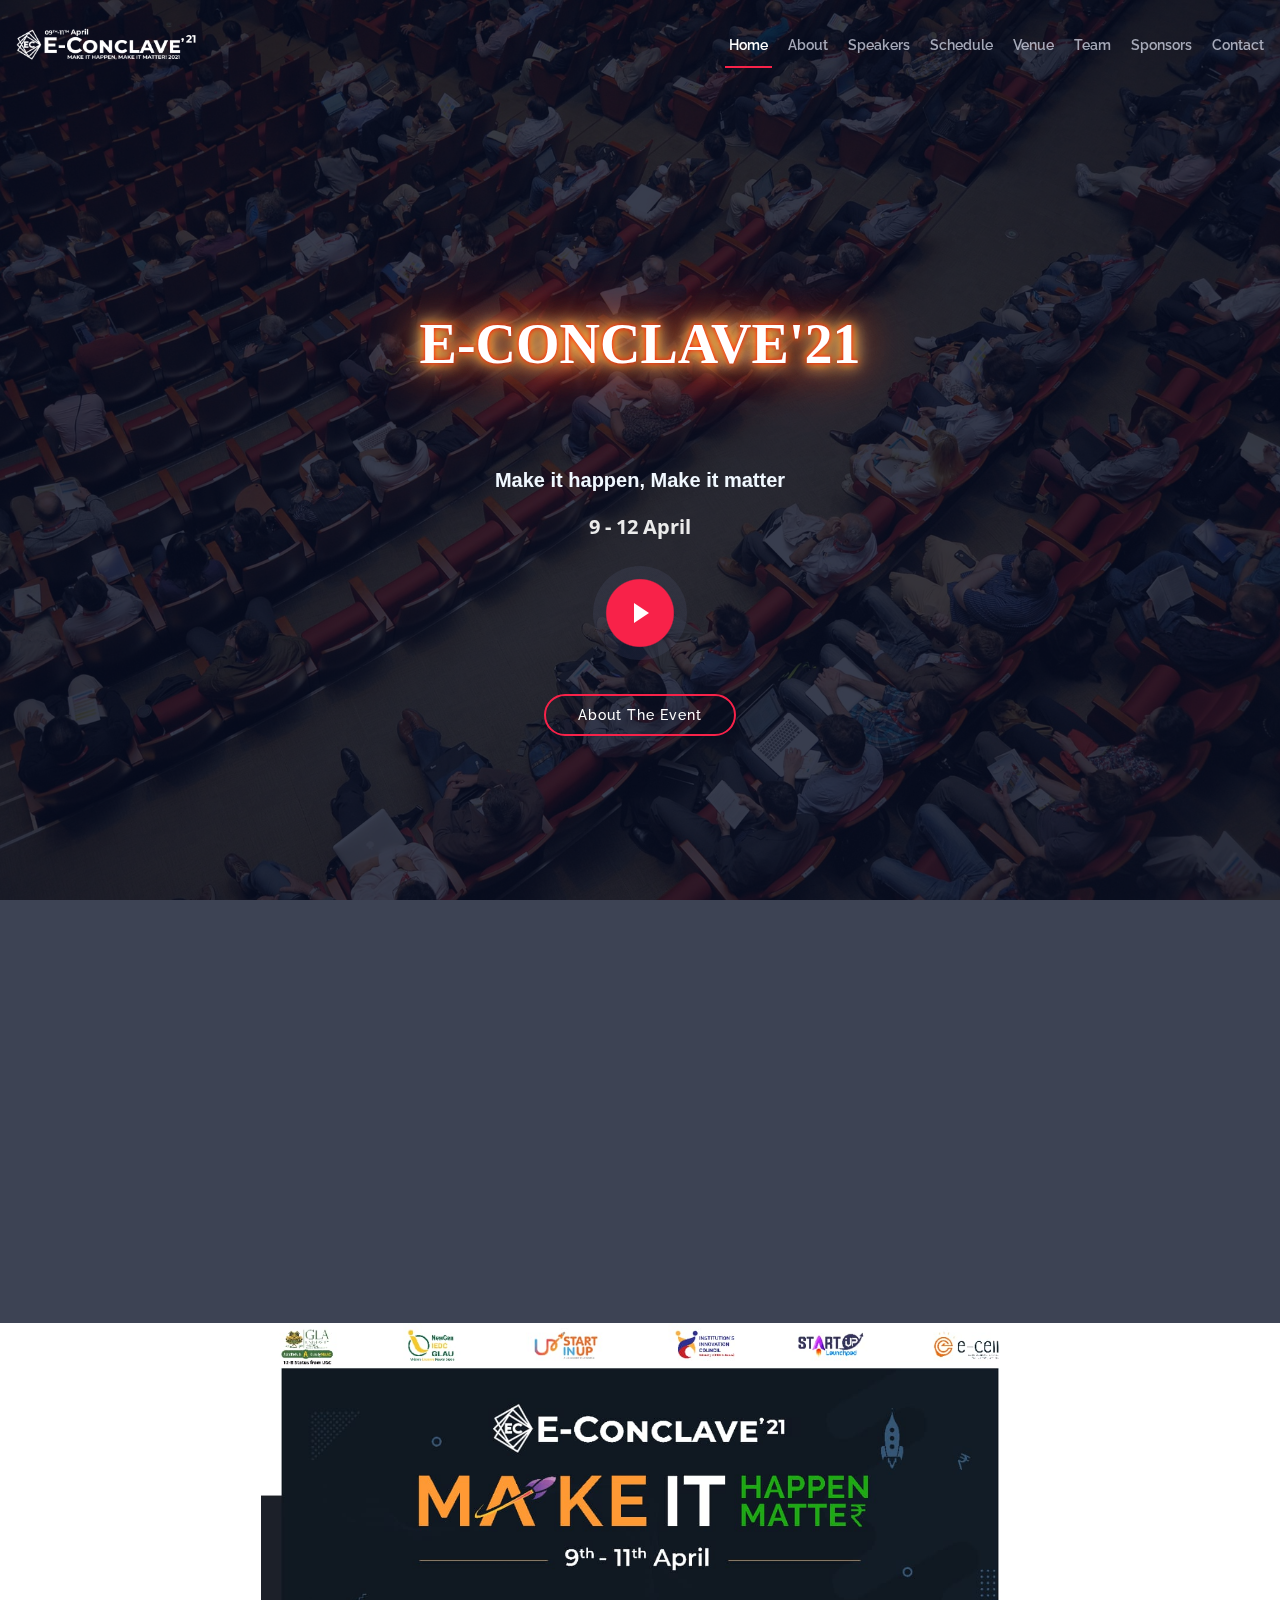
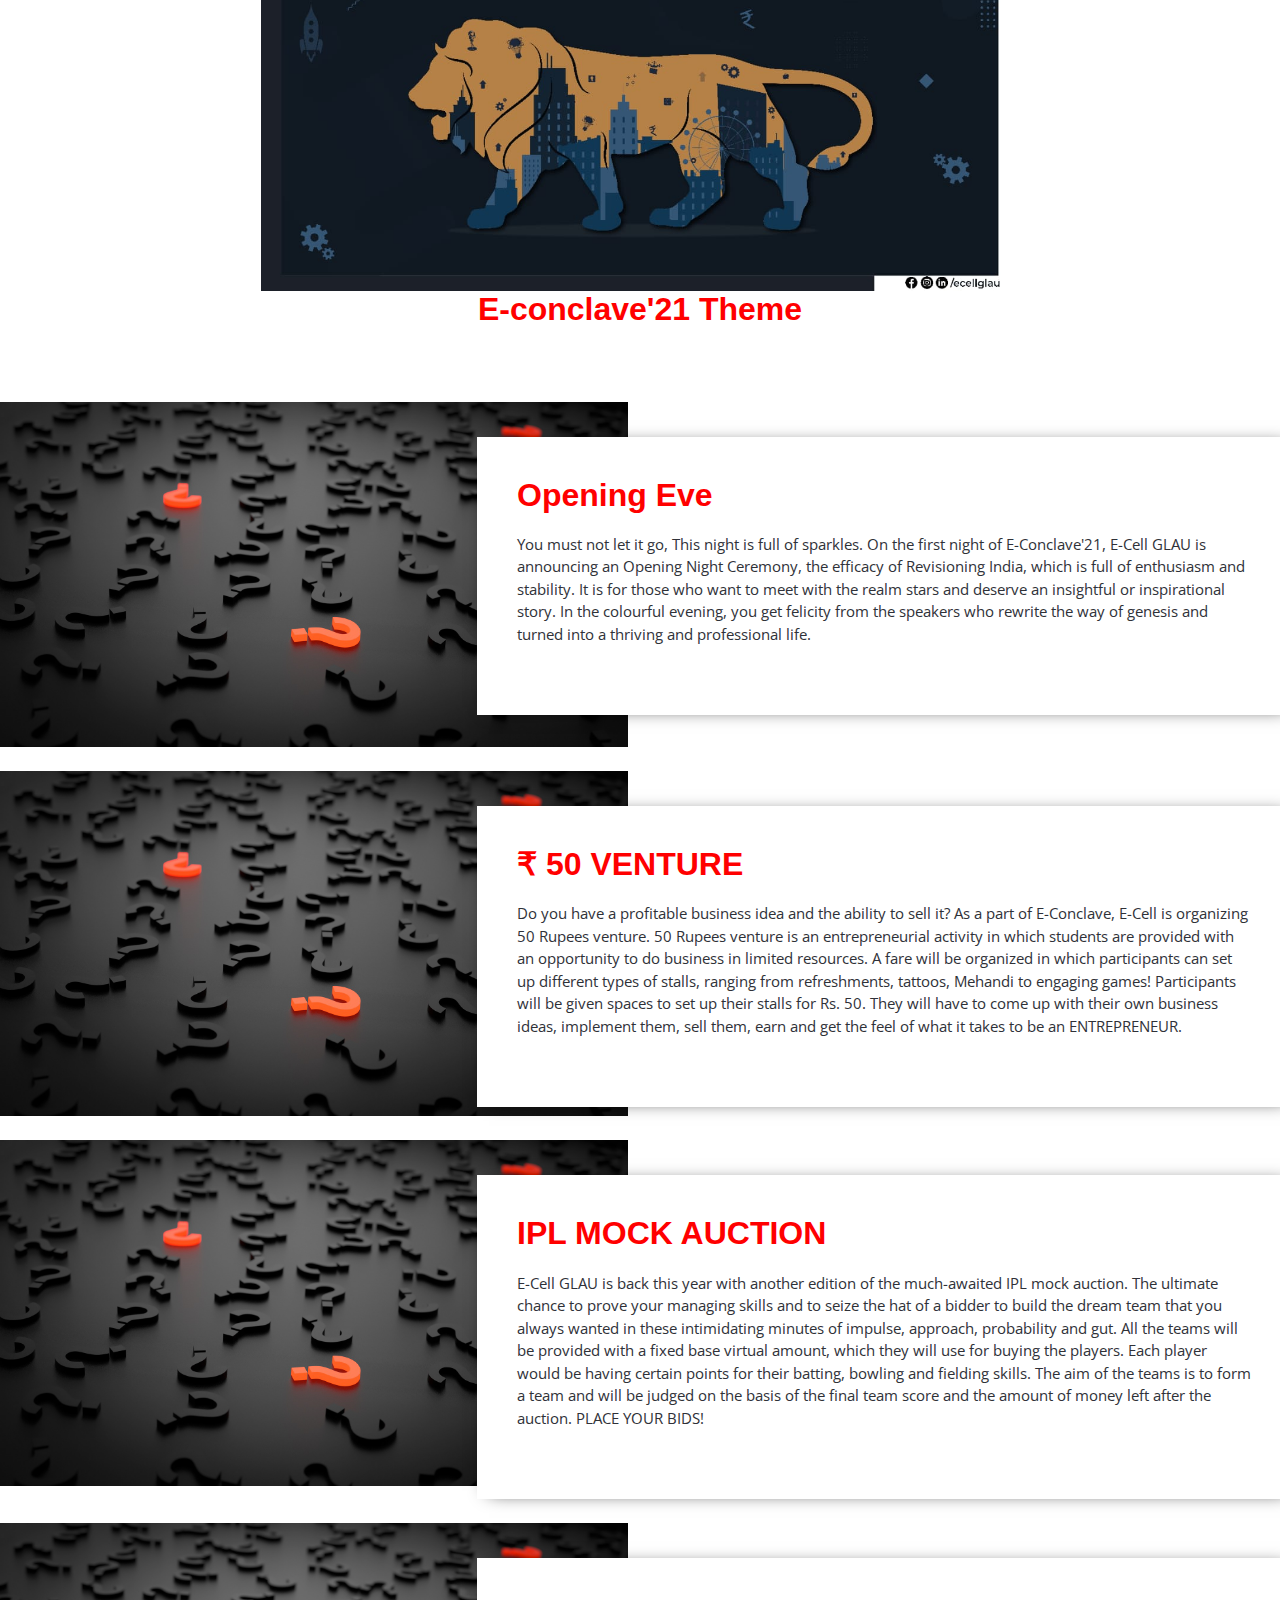
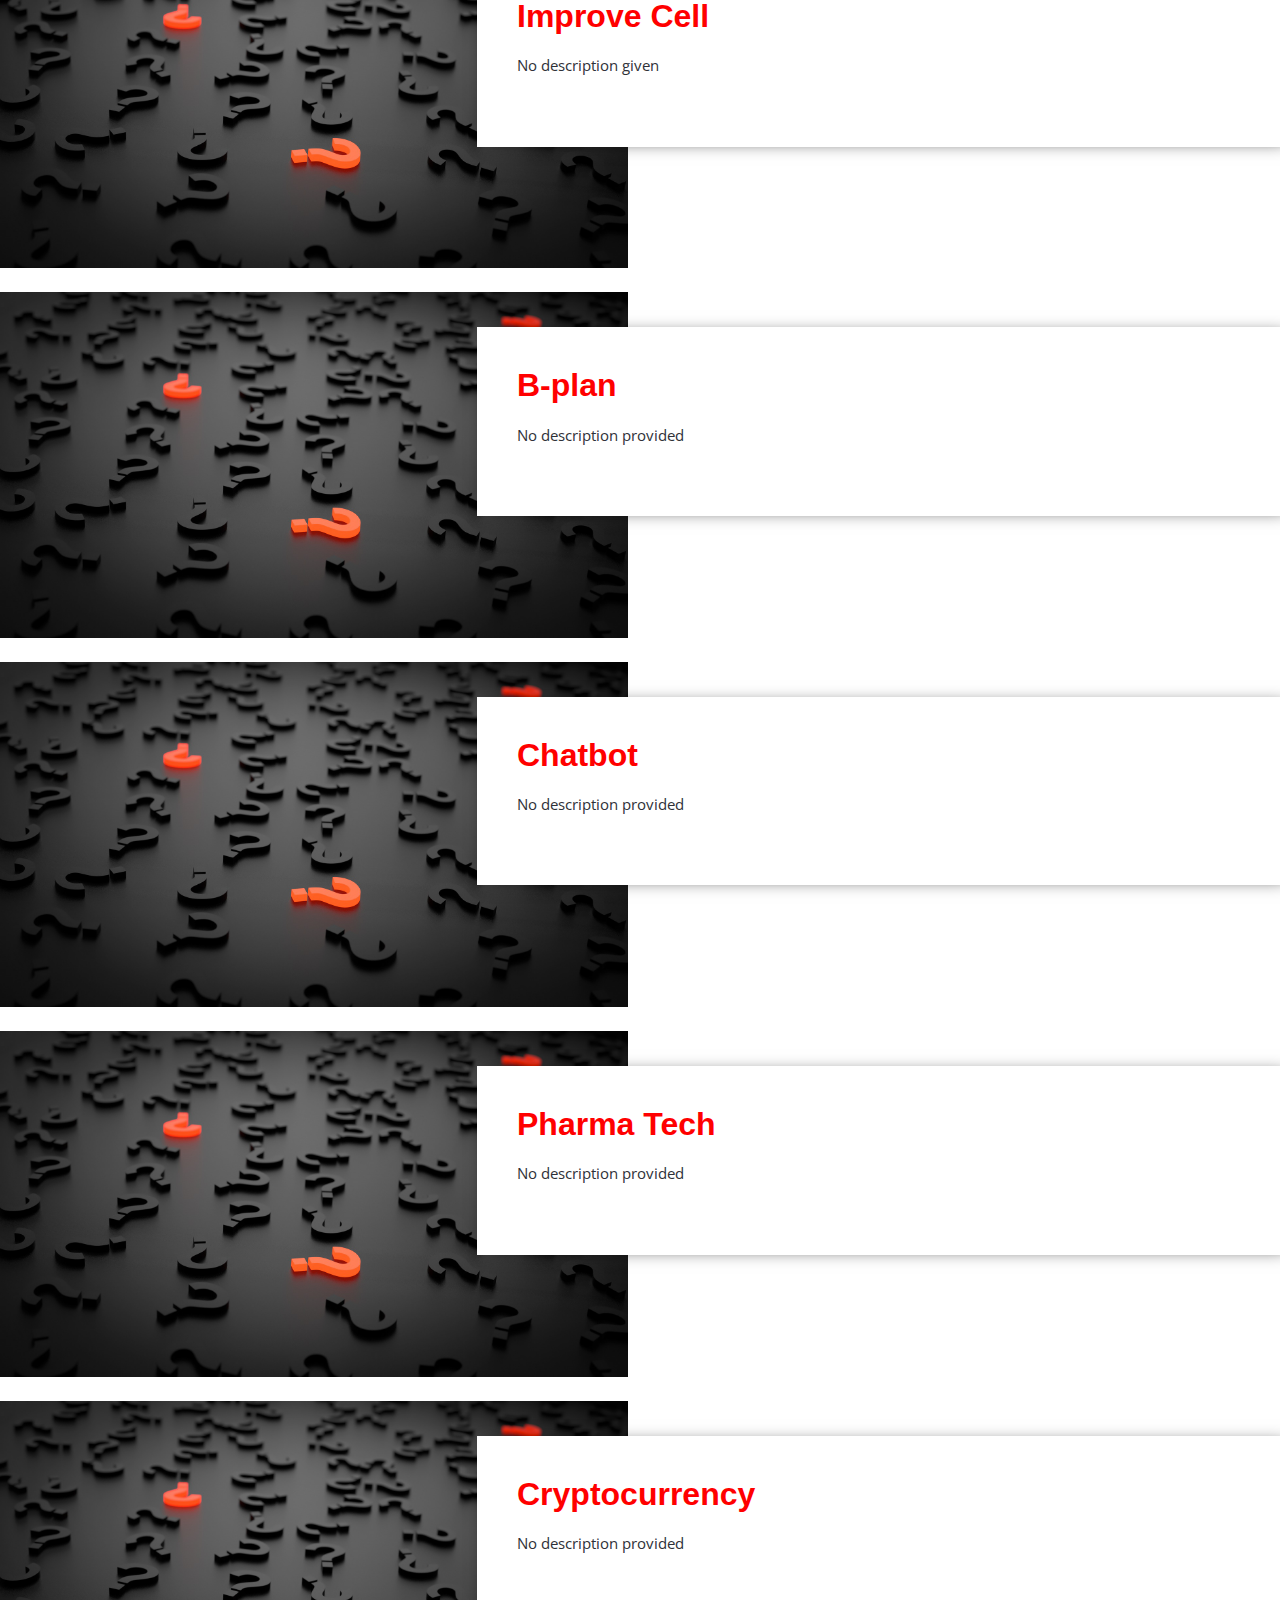
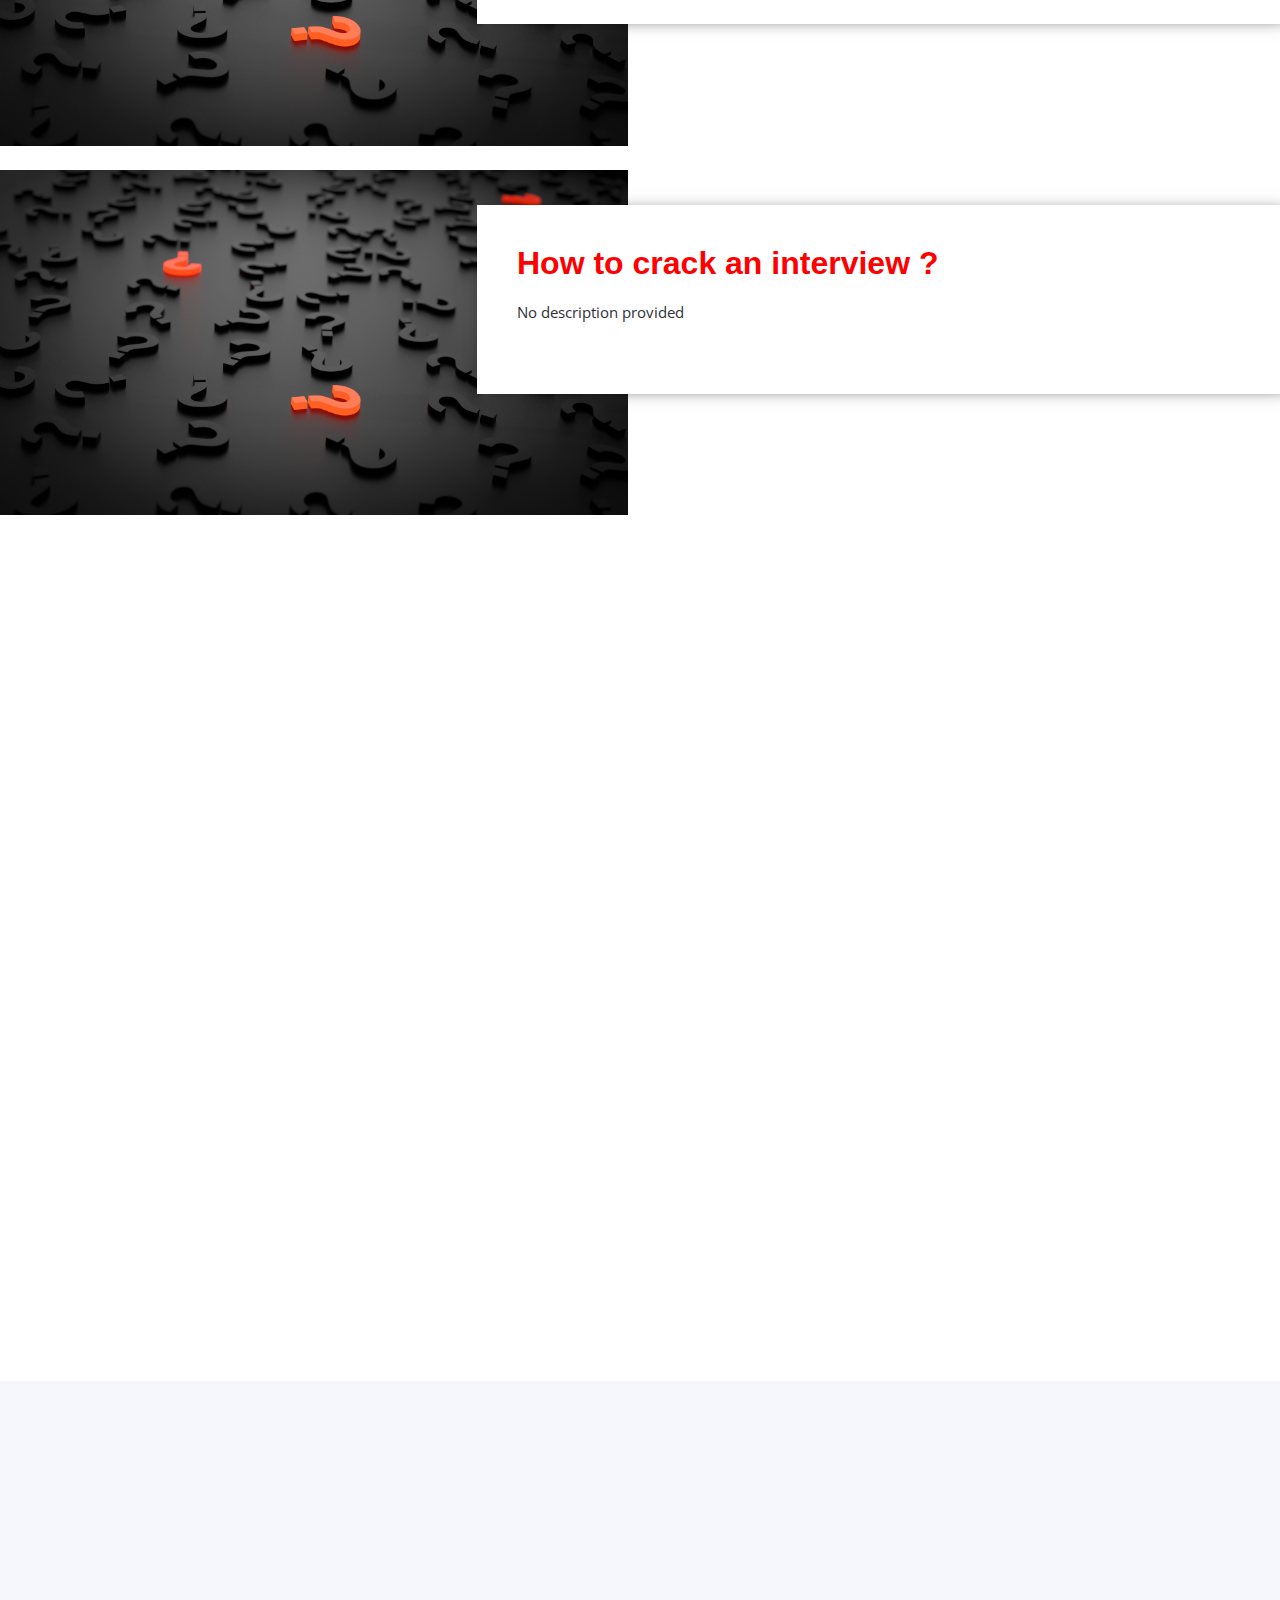
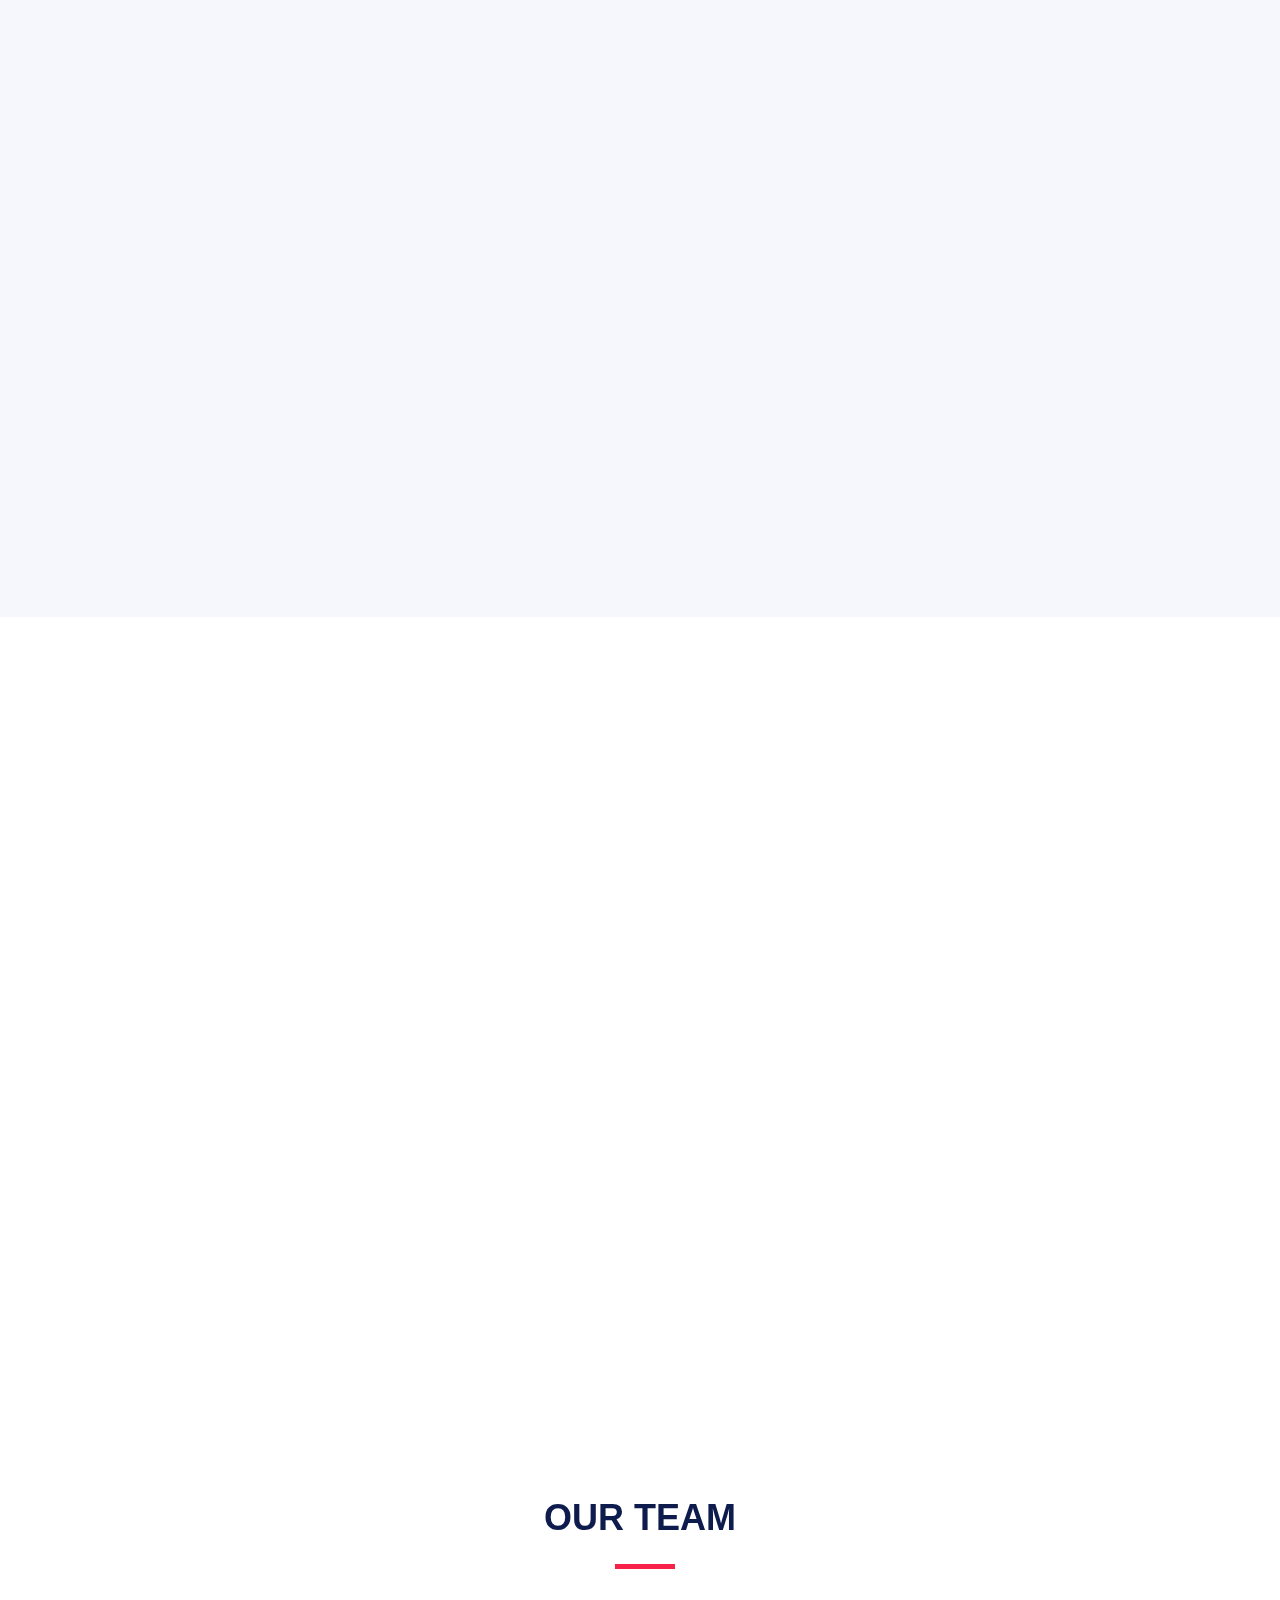
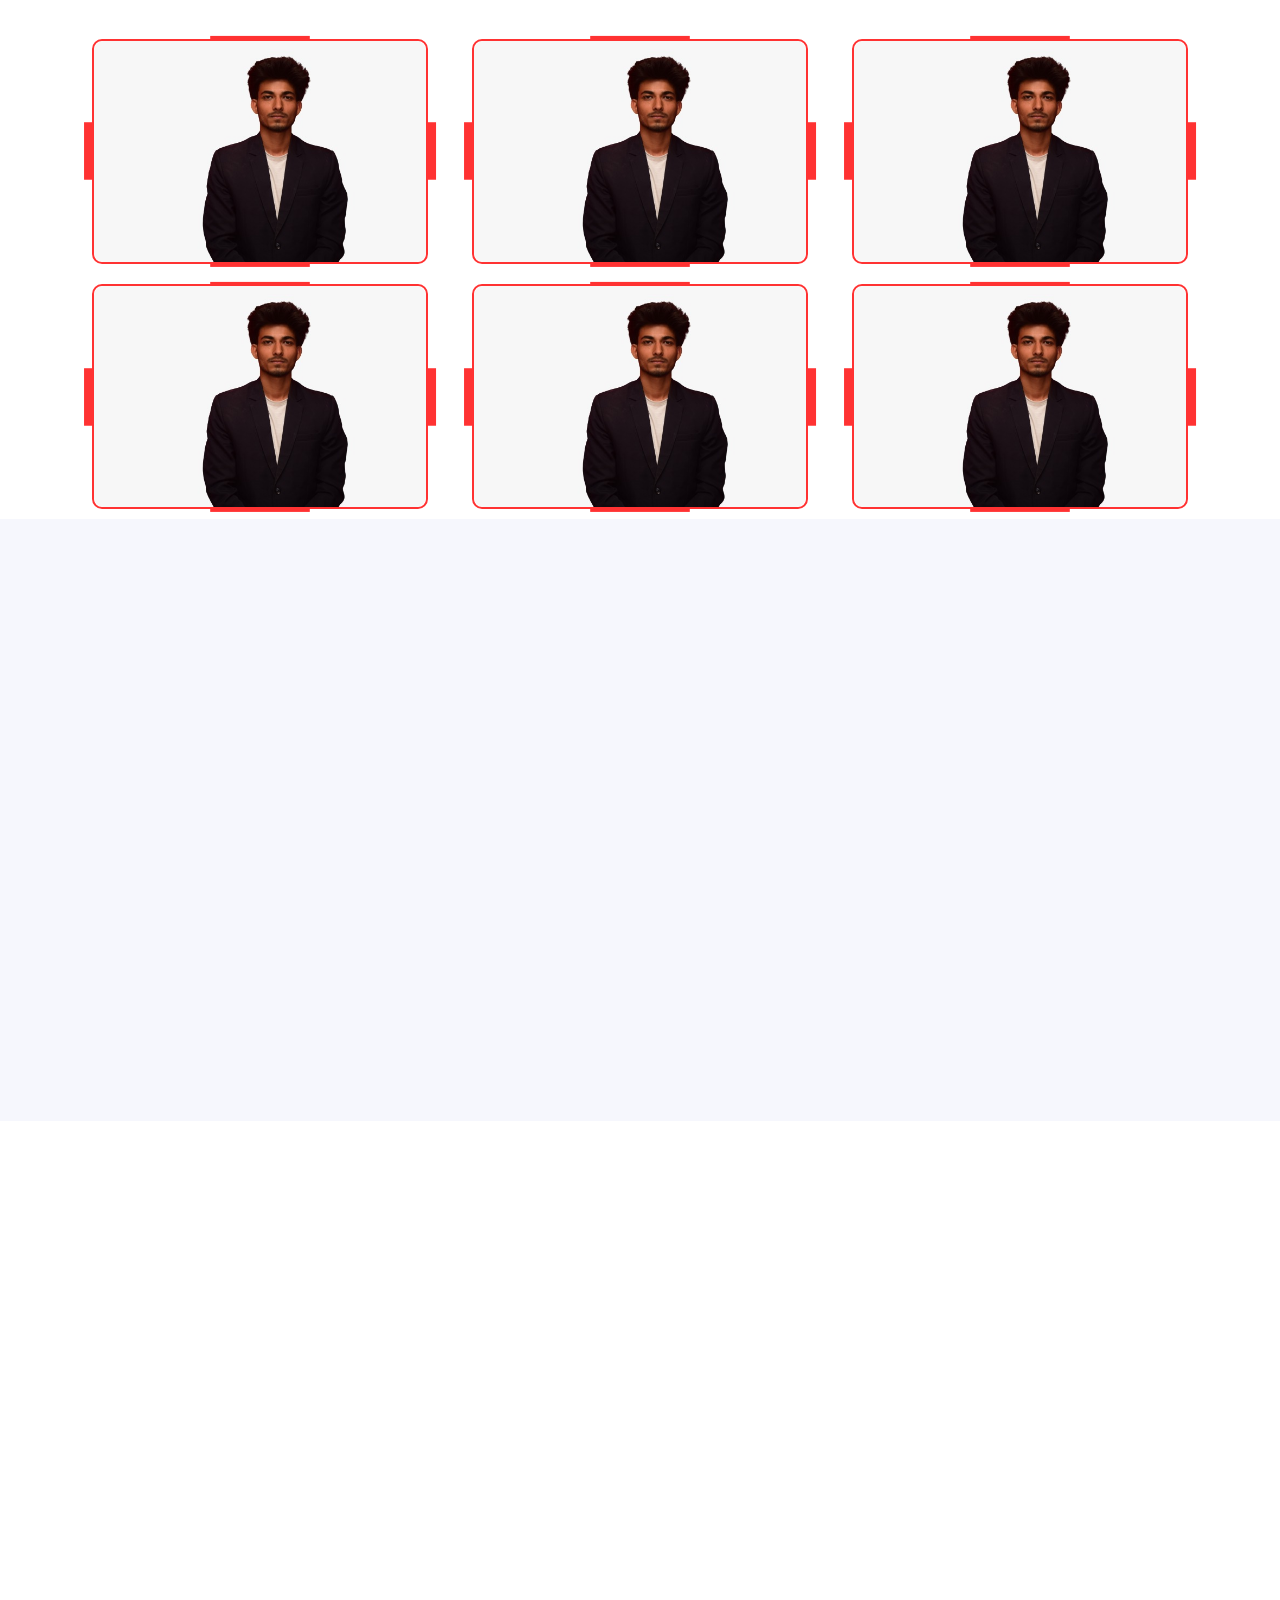
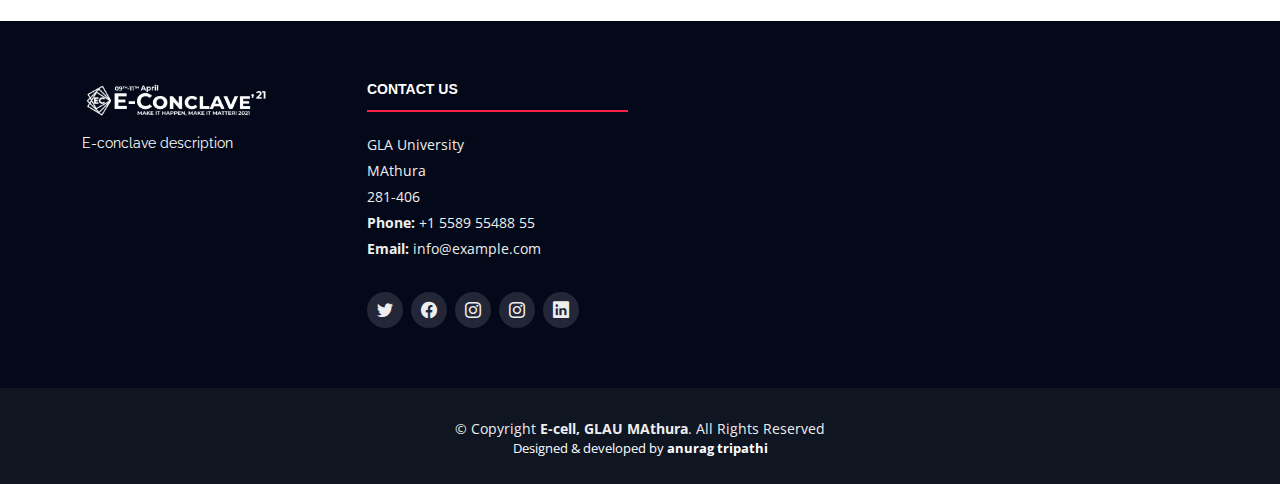
==== commit ada3012d: "Add files via upload" ====
--- a/index.html
+++ b/index.html
@@ -7,13 +7,11 @@
   <link rel="stylesheet" href="https://use.fontawesome.com/releases/v5.14.0/css/all.css" integrity="sha384-HzLeBuhoNPvSl5KYnjx0BT+WB0QEEqLprO+NBkkk5gbc67FTaL7XIGa2w1L0Xbgc" crossorigin="anonymous">
 
   <title>E-conclave'21</title>
-  <link rel="shortcut icon" type="image/x-icon" href="assets/img/Merriweather.zip.png">
-
   <meta content="" name="description">
   <meta content="" name="keywords">
 
   <!-- Favicons -->
-  <link rel="shortcut icon" type="image/x-icon" href="assets/img/Merriweather.zip.png">
+  <link href="assets/img/favicon.png" rel="icon">
   <link href="assets/img/apple-touch-icon.png" rel="apple-touch-icon">
 
   <!-- Google Fonts -->
@@ -127,7 +125,7 @@
     <div id="#hell-responsive">
     <div class="row ">
           <img  style="margin-right: auto;margin-left: auto;width: 60%;" src="assets/img/theme.jpeg" alt="img" >
-          <h2 style="color: red;text-align: center">E-Conclave'21 Theme</h2>
+          <h2 style="color: red;text-align: center">E-conclave'21 Theme</h2>
       </div>
       <div class="col-md-6">
 <!--        <div class="mu-about-right">-->
--- a/assets/css/style.css
+++ b/assets/css/style.css
@@ -0,0 +1,1626 @@
+/**
+* Template Name: TheEvent - v4.0.1
+* Template URL: https://bootstrapmade.com/theevent-conference-event-bootstrap-template/
+* Author: BootstrapMade.com
+* License: https://bootstrapmade.com/license/
+*/
+
+/*--------------------------------------------------------------
+# General
+--------------------------------------------------------------*/
+body {
+  background: #fff;
+  color: #2f3138;
+  font-family: "Open Sans", sans-serif;
+}
+
+a {
+  color: #f82249;
+  text-decoration: none;
+  transition: 0.5s;
+}
+
+a:hover, a:active, a:focus {
+  color: #f8234a;
+  outline: none;
+  text-decoration: none;
+}
+
+p {
+  padding: 0;
+  margin: 0 0 30px 0;
+}
+
+h1, h2, h3, h4, h5, h6 {
+  font-family: "Raleway", sans-serif;
+  font-weight: 400;
+  margin: 0 0 20px 0;
+  padding: 0;
+  color: #0e1b4d;
+}
+
+.main-page {
+  margin-top: 70px;
+}
+
+/* Prelaoder */
+#preloader {
+  position: fixed;
+  left: 0;
+  top: 0;
+  z-index: 999;
+  width: 100%;
+  height: 100%;
+  overflow: visible;
+  background: #fff url("../img/preloader.svg") no-repeat center center;
+}
+
+/*--------------------------------------------------------------
+# Back to top button
+--------------------------------------------------------------*/
+.back-to-top {
+  position: fixed;
+  visibility: hidden;
+  opacity: 0;
+  right: 15px;
+  bottom: 15px;
+  z-index: 996;
+  background: #f82249;
+  width: 40px;
+  height: 40px;
+  border-radius: 50px;
+  transition: all 0.4s;
+}
+
+.back-to-top i {
+  font-size: 28px;
+  color: #fff;
+  line-height: 0;
+}
+
+.back-to-top:hover {
+  background: #f94a6a;
+  color: #fff;
+}
+
+.back-to-top.active {
+  visibility: visible;
+  opacity: 1;
+}
+
+/* Sections Header
+--------------------------------*/
+.section-header {
+  margin-bottom: 60px;
+  position: relative;
+  padding-bottom: 20px;
+}
+
+.section-header::before {
+  content: '';
+  position: absolute;
+  display: block;
+  width: 60px;
+  height: 5px;
+  background: #f82249;
+  bottom: 0;
+  left: calc(50% - 25px);
+}
+
+.section-header h2 {
+  font-size: 36px;
+  text-transform: uppercase;
+  text-align: center;
+  font-weight: 700;
+  margin-bottom: 10px;
+}
+
+.section-header p {
+  text-align: center;
+  padding: 0;
+  margin: 0;
+  font-size: 18px;
+  font-weight: 500;
+  color: #9195a2;
+}
+
+.section-with-bg {
+  background-color: #f6f7fd;
+}
+
+/*--------------------------------------------------------------
+# Header
+--------------------------------------------------------------*/
+#header {
+  height: 90px;
+  position: fixed;
+  left: 0;
+  top: 0;
+  right: 0;
+  transition: all 0.5s;
+  z-index: 997;
+}
+
+#header.header-scrolled, #header.header-inner {
+  background: rgba(6, 12, 34, 0.98);
+  height: 70px;
+}
+
+#header #logo h1 {
+  font-size: 36px;
+  margin: 0;
+  font-family: "Raleway", sans-serif;
+  font-weight: 700;
+  letter-spacing: 3px;
+  text-transform: uppercase;
+}
+
+#header #logo h1 span {
+  color: #f82249;
+}
+
+#header #logo h1 a, #header #logo h1 a:hover {
+  color: #fff;
+}
+
+#header #logo img {
+  padding: 0;
+  margin: 0;
+  max-height: 40px;
+}
+
+@media (max-width: 992px) {
+  #header #logo img {
+    max-height: 30px;
+  }
+}
+
+/*--------------------------------------------------------------
+# Buy Tickets
+--------------------------------------------------------------*/
+.buy-tickets {
+  color: #fff;
+  background: #f82249;
+  padding: 7px 22px;
+  margin: 0 0 0 15px;
+  border-radius: 50px;
+  border: 2px solid #f82249;
+  transition: all ease-in-out 0.3s;
+  font-weight: 500;
+  line-height: 1;
+  font-size: 13px;
+  white-space: nowrap;
+}
+
+.buy-tickets:hover {
+  background: none;
+  color: #fff;
+}
+
+.buy-tickets:focus {
+  color: #fff;
+}
+
+@media (max-width: 992px) {
+  .buy-tickets {
+    margin: 0 15px 0 0;
+  }
+}
+
+/*--------------------------------------------------------------
+# Navigation Menu
+--------------------------------------------------------------*/
+/**
+* Desktop Navigation 
+*/
+.navbar {
+  padding: 0;
+}
+
+.navbar ul {
+  margin: 0;
+  padding: 0;
+  display: flex;
+  list-style: none;
+  align-items: center;
+}
+
+.navbar li {
+  position: relative;
+}
+
+.navbar > ul > li {
+  white-space: nowrap;
+  padding: 10px 0 10px 12px;
+}
+
+.navbar a {
+  display: flex;
+  align-items: center;
+  justify-content: space-between;
+  color: rgba(202, 206, 221, 0.8);
+  font-family: "Raleway", sans-serif;
+  font-weight: 600;
+  font-size: 14px;
+  white-space: nowrap;
+  transition: 0.3s;
+  position: relative;
+  padding: 6px 4px;
+}
+
+.navbar a i {
+  font-size: 12px;
+  line-height: 0;
+  margin-left: 5px;
+}
+
+.navbar > ul > li > a:before {
+  content: "";
+  position: absolute;
+  width: 0;
+  height: 2px;
+  bottom: -6px;
+  left: 0;
+  background-color: #f82249;
+  visibility: hidden;
+  transition: all 0.3s ease-in-out 0s;
+}
+
+.navbar a:hover:before, .navbar li:hover > a:before, .navbar .active:before {
+  visibility: visible;
+  width: 100%;
+}
+
+.navbar a:hover, .navbar .active, .navbar li:hover > a {
+  color: #fff;
+}
+
+.navbar .dropdown ul {
+  display: block;
+  position: absolute;
+  left: 12px;
+  top: calc(100% + 30px);
+  margin: 0;
+  padding: 10px 0;
+  z-index: 99;
+  opacity: 0;
+  visibility: hidden;
+  background: #fff;
+  box-shadow: 0px 0px 30px rgba(127, 137, 161, 0.25);
+  transition: 0.3s;
+}
+
+.navbar .dropdown ul li {
+  min-width: 200px;
+}
+
+.navbar .dropdown ul a {
+  padding: 10px 20px;
+  font-size: 14px;
+  text-transform: none;
+  color: #060c22;
+}
+
+.navbar .dropdown ul a i {
+  font-size: 12px;
+}
+
+.navbar .dropdown ul a:hover, .navbar .dropdown ul .active:hover, .navbar .dropdown ul li:hover > a {
+  color: #f82249;
+}
+
+.navbar .dropdown:hover > ul {
+  opacity: 1;
+  top: 100%;
+  visibility: visible;
+}
+
+.navbar .dropdown .dropdown ul {
+  top: 0;
+  left: calc(100% - 30px);
+  visibility: hidden;
+}
+
+.navbar .dropdown .dropdown:hover > ul {
+  opacity: 1;
+  top: 0;
+  left: 100%;
+  visibility: visible;
+}
+
+@media (max-width: 1366px) {
+  .navbar .dropdown .dropdown ul {
+    left: -90%;
+  }
+  .navbar .dropdown .dropdown:hover > ul {
+    left: -100%;
+  }
+}
+
+/**
+* Mobile Navigation 
+*/
+.mobile-nav-toggle {
+  color: #fff;
+  font-size: 28px;
+  cursor: pointer;
+  display: none;
+  line-height: 0;
+  transition: 0.5s;
+}
+
+@media (max-width: 991px) {
+  .mobile-nav-toggle {
+    display: block;
+  }
+  .navbar ul {
+    display: none;
+  }
+}
+
+.navbar-mobile {
+  position: fixed;
+  overflow: hidden;
+  top: 0;
+  right: 0;
+  left: 0;
+  bottom: 0;
+  background: rgba(0, 0, 0, 0.9);
+  transition: 0.3s;
+  z-index: 999;
+}
+
+.navbar-mobile .mobile-nav-toggle {
+  position: absolute;
+  top: 15px;
+  right: 15px;
+}
+
+.navbar-mobile ul {
+  display: block;
+  position: absolute;
+  top: 55px;
+  right: 15px;
+  bottom: 15px;
+  left: 15px;
+  padding: 10px 0;
+  background-color: #fff;
+  overflow-y: auto;
+  transition: 0.3s;
+}
+
+.navbar-mobile > ul > li {
+  padding: 0;
+}
+
+.navbar-mobile a:hover:before, .navbar-mobile li:hover > a:before, .navbar-mobile .active:before {
+  visibility: hidden;
+}
+
+.navbar-mobile a {
+  padding: 10px 20px;
+  font-size: 15px;
+  color: #060c22;
+}
+
+.navbar-mobile a:hover, .navbar-mobile .active, .navbar-mobile li:hover > a {
+  color: #f82249;
+}
+
+.navbar-mobile .getstarted {
+  margin: 15px;
+}
+
+.navbar-mobile .dropdown ul {
+  position: static;
+  display: none;
+  margin: 10px 20px;
+  padding: 10px 0;
+  z-index: 99;
+  opacity: 1;
+  visibility: visible;
+  background: #fff;
+  box-shadow: 0px 0px 30px rgba(127, 137, 161, 0.25);
+}
+
+.navbar-mobile .dropdown ul li {
+  min-width: 200px;
+}
+
+.navbar-mobile .dropdown ul a {
+  padding: 10px 20px;
+}
+
+.navbar-mobile .dropdown ul a i {
+  font-size: 12px;
+}
+
+.navbar-mobile .dropdown ul a:hover, .navbar-mobile .dropdown ul .active:hover, .navbar-mobile .dropdown ul li:hover > a {
+  color: #f82249;
+}
+
+.navbar-mobile .dropdown > .dropdown-active {
+  display: block;
+}
+
+/*--------------------------------------------------------------
+# Hero Section
+--------------------------------------------------------------*/
+#hero {
+  width: 100%;
+  height: 100vh;
+  background: url(../img/hero-bg.jpg) top center;
+  background-size: cover;
+  overflow: hidden;
+  position: relative;
+}
+
+@media (min-width: 1024px) {
+  #hero {
+    background-attachment: fixed;
+  }
+}
+
+#hero:before {
+  content: "";
+  background: rgba(6, 12, 34, 0.8);
+  position: absolute;
+  bottom: 0;
+  top: 0;
+  left: 0;
+  right: 0;
+}
+
+#hero .hero-container {
+  position: absolute;
+  bottom: 0;
+  left: 0;
+  top: 90px;
+  right: 0;
+  display: flex;
+  justify-content: center;
+  align-items: center;
+  flex-direction: column;
+  text-align: center;
+  padding: 0 15px;
+}
+
+@media (max-width: 991px) {
+  #hero .hero-container {
+    top: 70px;
+  }
+}
+
+#hero h1 {
+  color: #fff;
+  font-family: "Raleway", sans-serif;
+  font-size: 56px;
+  font-weight: 600;
+  text-transform: uppercase;
+}
+
+#hero h1 span {
+  color: #f82249;
+}
+
+@media (max-width: 991px) {
+  #hero h1 {
+    font-size: 34px;
+  }
+}
+
+#hero p {
+  color: #ebebeb;
+  font-weight: 700;
+  font-size: 20px;
+}
+
+@media (max-width: 991px) {
+  #hero p {
+    font-size: 16px;
+  }
+}
+
+#hero .play-btn {
+  width: 94px;
+  height: 94px;
+  background: radial-gradient(#f82249 50%, rgba(101, 111, 150, 0.15) 52%);
+  border-radius: 50%;
+  display: block;
+  position: relative;
+  overflow: hidden;
+}
+
+#hero .play-btn::after {
+  content: '';
+  position: absolute;
+  left: 50%;
+  top: 50%;
+  transform: translateX(-40%) translateY(-50%);
+  width: 0;
+  height: 0;
+  border-top: 10px solid transparent;
+  border-bottom: 10px solid transparent;
+  border-left: 15px solid #fff;
+  z-index: 100;
+  transition: all 400ms cubic-bezier(0.55, 0.055, 0.675, 0.19);
+}
+
+#hero .play-btn:before {
+  content: '';
+  position: absolute;
+  width: 120px;
+  height: 120px;
+  -webkit-animation-delay: 0s;
+  animation-delay: 0s;
+  -webkit-animation: pulsate-btn 2s;
+  animation: pulsate-btn 2s;
+  -webkit-animation-direction: forwards;
+  animation-direction: forwards;
+  -webkit-animation-iteration-count: infinite;
+  animation-iteration-count: infinite;
+  -webkit-animation-timing-function: steps;
+  animation-timing-function: steps;
+  opacity: 1;
+  border-radius: 50%;
+  border: 2px solid rgba(163, 163, 163, 0.4);
+  top: -15%;
+  left: -15%;
+  background: rgba(198, 16, 0, 0);
+}
+
+#hero .play-btn:hover::after {
+  border-left: 15px solid #f82249;
+  transform: scale(20);
+}
+
+#hero .play-btn:hover::before {
+  content: '';
+  position: absolute;
+  left: 50%;
+  top: 50%;
+  transform: translateX(-40%) translateY(-50%);
+  width: 0;
+  height: 0;
+  border: none;
+  border-top: 10px solid transparent;
+  border-bottom: 10px solid transparent;
+  border-left: 15px solid #fff;
+  z-index: 200;
+  -webkit-animation: none;
+  animation: none;
+  border-radius: 0;
+}
+
+#hero .about-btn {
+  font-family: "Raleway", sans-serif;
+  font-weight: 500;
+  font-size: 14px;
+  letter-spacing: 1px;
+  display: inline-block;
+  padding: 12px 32px;
+  border-radius: 50px;
+  transition: 0.5s;
+  line-height: 1;
+  margin: 10px;
+  color: #fff;
+  -webkit-animation-delay: 0.8s;
+  animation-delay: 0.8s;
+  border: 2px solid #f82249;
+}
+
+#hero .about-btn:hover {
+  background: #f82249;
+  color: #fff;
+}
+
+@-webkit-keyframes pulsate-btn {
+  0% {
+    transform: scale(0.6, 0.6);
+    opacity: 1;
+  }
+  100% {
+    transform: scale(1, 1);
+    opacity: 0;
+  }
+}
+
+@keyframes pulsate-btn {
+  0% {
+    transform: scale(0.6, 0.6);
+    opacity: 1;
+  }
+  100% {
+    transform: scale(1, 1);
+    opacity: 0;
+  }
+}
+
+/*--------------------------------------------------------------
+# About Section
+--------------------------------------------------------------*/
+#about {
+  background: url("../img/about-bg.jpg");
+  background-size: cover;
+  overflow: hidden;
+  position: relative;
+  color: #fff;
+  padding: 60px 0 40px 0;
+}
+
+@media (min-width: 1024px) {
+  #about {
+    background-attachment: fixed;
+  }
+}
+
+#about:before {
+  content: "";
+  background: rgba(13, 20, 41, 0.8);
+  position: absolute;
+  bottom: 0;
+  top: 0;
+  left: 0;
+  right: 0;
+}
+
+#about h2 {
+  font-size: 36px;
+  font-weight: bold;
+  margin-bottom: 10px;
+  color: #fff;
+}
+
+#about h3 {
+  font-size: 18px;
+  font-weight: bold;
+  text-transform: uppercase;
+  margin-bottom: 10px;
+  color: #fff;
+}
+
+#about p {
+  font-size: 14px;
+  margin-bottom: 20px;
+  color: #fff;
+}
+
+/*--------------------------------------------------------------
+# Speakers Section
+--------------------------------------------------------------*/
+#speakers {
+  padding: 60px 0 30px 0;
+}
+
+#speakers .speaker {
+  position: relative;
+  overflow: hidden;
+  margin-bottom: 30px;
+}
+
+#speakers .speaker .details {
+  background: rgba(6, 12, 34, 0.76);
+  position: absolute;
+  left: 0;
+  bottom: -40px;
+  right: 0;
+  text-align: center;
+  padding-top: 10px;
+  transition: all 300ms cubic-bezier(0.645, 0.045, 0.355, 1);
+}
+
+#speakers .speaker .details h3 {
+  color: #fff;
+  font-size: 22px;
+  font-weight: 600;
+  margin-bottom: 5px;
+}
+
+#speakers .speaker .details p {
+  color: #fff;
+  font-size: 15px;
+  margin-bottom: 10px;
+  font-style: italic;
+}
+
+#speakers .speaker .details .social {
+  height: 40px;
+}
+
+#speakers .speaker .details .social i {
+  line-height: 0;
+  margin: 0 2px;
+}
+
+#speakers .speaker .details a {
+  color: #fff;
+}
+
+#speakers .speaker .details a:hover {
+  color: #f82249;
+}
+
+#speakers .speaker:hover .details {
+  bottom: 0;
+}
+
+#speakers-details {
+  padding: 60px 0;
+}
+
+#speakers-details .details h2 {
+  color: #112363;
+  font-size: 28px;
+  font-weight: 700;
+  margin-bottom: 10px;
+}
+
+#speakers-details .details .social {
+  margin-bottom: 15px;
+}
+
+#speakers-details .details .social a {
+  background: #e9edfb;
+  color: #112363;
+  line-height: 1;
+  display: inline-block;
+  text-align: center;
+  border-radius: 50%;
+  width: 36px;
+  height: 36px;
+  display: inline-flex;
+  align-items: center;
+  justify-content: center;
+}
+
+#speakers-details .details .social a:hover {
+  background: #f82249;
+  color: #fff;
+}
+
+#speakers-details .details .social a i {
+  font-size: 16px;
+  line-height: 0;
+}
+
+#speakers-details .details p {
+  color: #112363;
+  font-size: 15px;
+  margin-bottom: 10px;
+}
+
+/*--------------------------------------------------------------
+# Schedule Section
+--------------------------------------------------------------*/
+#schedule {
+  padding: 60px 0 60px 0;
+}
+
+#schedule .nav-tabs {
+  text-align: center;
+  margin: auto;
+  display: block;
+  border-bottom: 0;
+  margin-bottom: 30px;
+}
+
+#schedule .nav-tabs li {
+  display: inline-block;
+  margin-bottom: 0;
+}
+
+#schedule .nav-tabs a {
+  border: none;
+  border-radius: 50px;
+  font-weight: 600;
+  background-color: #0e1b4d;
+  color: #fff;
+  padding: 10px 100px;
+}
+
+@media (max-width: 991px) {
+  #schedule .nav-tabs a {
+    padding: 8px 60px;
+  }
+}
+
+@media (max-width: 767px) {
+  #schedule .nav-tabs a {
+    padding: 8px 50px;
+  }
+}
+
+@media (max-width: 480px) {
+  #schedule .nav-tabs a {
+    padding: 8px 30px;
+  }
+}
+
+#schedule .nav-tabs a.active {
+  background-color: #f82249;
+  color: #fff;
+}
+
+#schedule .sub-heading {
+  text-align: center;
+  font-size: 18px;
+  font-style: italic;
+  margin: 0 auto 30px auto;
+}
+
+@media (min-width: 991px) {
+  #schedule .sub-heading {
+    width: 75%;
+  }
+}
+
+#schedule .tab-pane {
+  transition: ease-in-out .2s;
+}
+
+#schedule .schedule-item {
+  border-bottom: 1px solid #cad4f6;
+  padding-top: 15px;
+  padding-bottom: 15px;
+  transition: background-color ease-in-out 0.3s;
+}
+
+#schedule .schedule-item:hover {
+  background-color: #fff;
+}
+
+#schedule .schedule-item time {
+  padding-bottom: 5px;
+  display: inline-block;
+}
+
+#schedule .schedule-item .speaker {
+  width: 60px;
+  height: 60px;
+  overflow: hidden;
+  border-radius: 50%;
+  float: left;
+  margin: 0 10px 10px 0;
+}
+
+#schedule .schedule-item .speaker img {
+  height: 100%;
+  transform: translateX(-50%);
+  margin-left: 50%;
+  transition: all ease-in-out 0.3s;
+}
+
+#schedule .schedule-item h4 {
+  font-size: 18px;
+  font-weight: 600;
+  margin-bottom: 5px;
+}
+
+#schedule .schedule-item h4 span {
+  font-style: italic;
+  color: #19328e;
+  font-weight: normal;
+  font-size: 16px;
+}
+
+#schedule .schedule-item p {
+  font-style: italic;
+  color: #152b79;
+  margin-bottom: 0;
+}
+
+/*--------------------------------------------------------------
+# Venue Section
+--------------------------------------------------------------*/
+#venue {
+  padding: 60px 0;
+}
+
+#venue .container-fluid {
+  margin-bottom: 3px;
+}
+
+#venue .venue-map iframe {
+  width: 100%;
+  height: 100%;
+  min-height: 300px;
+}
+
+#venue .venue-info {
+  background: url("../img/venue-info-bg.jpg") top center no-repeat;
+  background-size: cover;
+  position: relative;
+  padding-top: 60px;
+  padding-bottom: 60px;
+}
+
+#venue .venue-info:before {
+  content: "";
+  background: rgba(13, 20, 41, 0.8);
+  position: absolute;
+  bottom: 0;
+  top: 0;
+  left: 0;
+  right: 0;
+}
+
+#venue .venue-info h3 {
+  font-size: 36px;
+  font-weight: 700;
+  color: #fff;
+}
+
+@media (max-width: 574px) {
+  #venue .venue-info h3 {
+    font-size: 24px;
+  }
+}
+
+#venue .venue-info p {
+  color: #fff;
+  margin-bottom: 0;
+}
+
+#venue .venue-gallery-container {
+  padding-right: 12px;
+}
+
+#venue .venue-gallery {
+  overflow: hidden;
+  border-right: 3px solid #fff;
+  border-bottom: 3px solid #fff;
+}
+
+#venue .venue-gallery img {
+  transition: all ease-in-out 0.4s;
+}
+
+#venue .venue-gallery:hover img {
+  transform: scale(1.1);
+}
+
+/*--------------------------------------------------------------
+# Hotels Section
+--------------------------------------------------------------*/
+#hotels {
+  padding: 60px 0;
+}
+
+#hotels .hotel {
+  border: 1px solid #e0e5fa;
+  background: #fff;
+  margin-bottom: 30px;
+}
+
+#hotels .hotel:hover .hotel-img img {
+  transform: scale(1.1);
+}
+
+#hotels .hotel-img {
+  overflow: hidden;
+  margin-bottom: 15px;
+}
+
+#hotels .hotel-img img {
+  transition: 0.3s ease-in-out;
+}
+
+#hotels h3 {
+  font-weight: 600;
+  font-size: 20px;
+  margin-bottom: 5px;
+  padding: 0 20px;
+}
+
+#hotels a {
+  color: #152b79;
+}
+
+#hotels a:hover {
+  color: #f82249;
+}
+
+#hotels .stars {
+  padding: 0 20px;
+  margin-bottom: 5px;
+}
+
+#hotels .stars i {
+  color: #ffc31d;
+}
+
+#hotels p {
+  padding: 0 20px;
+  margin-bottom: 20px;
+  color: #060c22;
+  font-style: italic;
+  font-size: 15px;
+}
+
+/*--------------------------------------------------------------
+# Gallery Section
+--------------------------------------------------------------*/
+#gallery {
+  padding: 60px;
+  overflow: hidden;
+}
+
+#gallery .swiper-pagination {
+  margin-top: 20px;
+  position: relative;
+}
+
+#gallery .swiper-pagination .swiper-pagination-bullet {
+  width: 12px;
+  height: 12px;
+  background-color: #fff;
+  opacity: 1;
+  border: 1px solid #f82249;
+}
+
+#gallery .swiper-pagination .swiper-pagination-bullet-active {
+  background-color: #f82249;
+}
+
+#gallery .swiper-slide-active {
+  text-align: center;
+}
+
+@media (min-width: 992px) {
+  #gallery .swiper-wrapper {
+    padding: 40px 0;
+  }
+  #gallery .swiper-slide-active {
+    border: 5px solid #f82249;
+    padding: 4px;
+    background: #fff;
+    z-index: 1;
+    transform: scale(1.15);
+    margin-top: 6px;
+  }
+}
+
+/*--------------------------------------------------------------
+# Sponsors Section
+--------------------------------------------------------------*/
+#supporters {
+  padding: 60px 0;
+}
+
+#supporters .supporters-wrap {
+  border-top: 1px solid #e0e5fa;
+  border-left: 1px solid #e0e5fa;
+  margin-bottom: 30px;
+}
+
+#supporters .supporter-logo {
+  padding: 30px;
+  display: flex;
+  justify-content: center;
+  align-items: center;
+  border-right: 1px solid #e0e5fa;
+  border-bottom: 1px solid #e0e5fa;
+  overflow: hidden;
+  background: rgba(255, 255, 255, 0.5);
+  height: 160px;
+}
+
+#supporters .supporter-logo:hover img {
+  transform: scale(1.2);
+}
+
+#supporters img {
+  transition: all 0.4s ease-in-out;
+}
+
+/*--------------------------------------------------------------
+# F.A.Q Section
+--------------------------------------------------------------*/
+#faq {
+  padding: 60px 0;
+}
+
+#faq .faq-list {
+  padding: 0;
+  list-style: none;
+}
+
+#faq .faq-list li {
+  border-bottom: 1px solid #e9eaed;
+  margin-bottom: 20px;
+  padding-bottom: 20px;
+}
+
+#faq .faq-list .question {
+  display: block;
+  position: relative;
+  font-family: #f82249;
+  font-size: 18px;
+  line-height: 24px;
+  font-weight: 400;
+  padding-left: 25px;
+  cursor: pointer;
+  color: #e0072f;
+  transition: 0.3s;
+}
+
+#faq .faq-list i {
+  font-size: 16px;
+  position: absolute;
+  left: 0;
+  top: -2px;
+}
+
+#faq .faq-list p {
+  margin-bottom: 0;
+  padding: 10px 0 0 25px;
+}
+
+#faq .faq-list .icon-show {
+  display: none;
+}
+
+#faq .faq-list .collapsed {
+  color: black;
+}
+
+#faq .faq-list .collapsed:hover {
+  color: #f82249;
+}
+
+#faq .faq-list .collapsed .icon-show {
+  display: inline-block;
+  transition: 0.6s;
+}
+
+#faq .faq-list .collapsed .icon-close {
+  display: none;
+  transition: 0.6s;
+}
+
+/*--------------------------------------------------------------
+# Subscribe Section
+--------------------------------------------------------------*/
+#subscribe {
+  padding: 60px;
+  background: url(../img/subscribe-bg.jpg) center center no-repeat;
+  background-size: cover;
+  overflow: hidden;
+  position: relative;
+}
+
+#subscribe:before {
+  content: "";
+  background: rgba(6, 12, 34, 0.6);
+  position: absolute;
+  bottom: 0;
+  top: 0;
+  left: 0;
+  right: 0;
+}
+
+@media (min-width: 1024px) {
+  #subscribe {
+    background-attachment: fixed;
+  }
+}
+
+#subscribe .section-header h2, #subscribe p {
+  color: #fff;
+}
+
+#subscribe input {
+  background: #fff;
+  color: #060c22;
+  border: 0;
+  outline: none;
+  margin: 0;
+  padding: 9px 20px;
+  border-radius: 50px;
+  font-size: 14px;
+}
+
+@media (min-width: 767px) {
+  #subscribe input {
+    min-width: 400px;
+  }
+}
+
+#subscribe button {
+  border: 0;
+  padding: 9px 25px;
+  cursor: pointer;
+  background: #f82249;
+  color: #fff;
+  transition: all 0.3s ease;
+  outline: none;
+  font-size: 14px;
+  border-radius: 50px;
+}
+
+#subscribe button:hover {
+  background: #e0072f;
+}
+
+@media (max-width: 460px) {
+  #subscribe button {
+    margin-top: 10px;
+  }
+}
+
+/*--------------------------------------------------------------
+# Buy Tickets Section
+--------------------------------------------------------------*/
+#buy-tickets {
+  padding: 60px 0;
+}
+
+#buy-tickets .card {
+  border: none;
+  border-radius: 5px;
+  transition: all  0.3s ease-in-out;
+  box-shadow: 0 10px 25px 0 rgba(6, 12, 34, 0.1);
+}
+
+#buy-tickets .card:hover {
+  box-shadow: 0 10px 35px 0 rgba(6, 12, 34, 0.2);
+}
+
+#buy-tickets .card hr {
+  margin: 25px 0;
+}
+
+#buy-tickets .card .card-title {
+  margin: 10px 0;
+  font-size: 14px;
+  letter-spacing: 1px;
+  font-weight: bold;
+}
+
+#buy-tickets .card .card-price {
+  font-size: 48px;
+  margin: 0;
+}
+
+#buy-tickets .card ul li {
+  margin-bottom: 20px;
+}
+
+#buy-tickets .card .text-muted {
+  opacity: 0.7;
+}
+
+#buy-tickets .card .btn {
+  font-size: 15px;
+  border-radius: 50px;
+  padding: 10px 40px;
+  transition: all 0.2s;
+  background-color: #f82249;
+  border: 0;
+  color: #fff;
+}
+
+#buy-tickets .card .btn:hover {
+  background-color: #e0072f;
+}
+
+#buy-tickets #buy-ticket-modal input, #buy-tickets #buy-ticket-modal select {
+  border-radius: 0;
+}
+
+#buy-tickets #buy-ticket-modal .btn {
+  font-size: 15px;
+  border-radius: 50px;
+  padding: 10px 40px;
+  transition: all 0.2s;
+  background-color: #f82249;
+  border: 0;
+  color: #fff;
+}
+
+#buy-tickets #buy-ticket-modal .btn:hover {
+  background-color: #e0072f;
+}
+
+/*--------------------------------------------------------------
+# Contact Section
+--------------------------------------------------------------*/
+#contact {
+  padding: 60px 0;
+}
+
+#contact .contact-info {
+  margin-bottom: 20px;
+  text-align: center;
+}
+
+#contact .contact-info i {
+  font-size: 48px;
+  display: inline-block;
+  margin-bottom: 10px;
+  color: #f82249;
+}
+
+#contact .contact-info address, #contact .contact-info p {
+  margin-bottom: 0;
+  color: #112363;
+}
+
+#contact .contact-info h3 {
+  font-size: 18px;
+  margin-bottom: 15px;
+  font-weight: bold;
+  text-transform: uppercase;
+  color: #112363;
+}
+
+#contact .contact-info a {
+  color: #4869df;
+}
+
+#contact .contact-info a:hover {
+  color: #f82249;
+}
+
+#contact .contact-address, #contact .contact-phone, #contact .contact-email {
+  margin-bottom: 20px;
+}
+
+@media (min-width: 768px) {
+  #contact .contact-address, #contact .contact-phone, #contact .contact-email {
+    padding: 20px 0;
+  }
+}
+
+@media (min-width: 768px) {
+  #contact .contact-phone {
+    border-left: 1px solid #ddd;
+    border-right: 1px solid #ddd;
+  }
+}
+
+#contact .php-email-form .error-message {
+  display: none;
+  color: #fff;
+  background: #ed3c0d;
+  text-align: left;
+  padding: 15px;
+  font-weight: 600;
+}
+
+#contact .php-email-form .error-message br + br {
+  margin-top: 25px;
+}
+
+#contact .php-email-form .sent-message {
+  display: none;
+  color: #fff;
+  background: #18d26e;
+  text-align: center;
+  padding: 15px;
+  font-weight: 600;
+}
+
+#contact .php-email-form .loading {
+  display: none;
+  background: #fff;
+  text-align: center;
+  padding: 15px;
+}
+
+#contact .php-email-form .loading:before {
+  content: "";
+  display: inline-block;
+  border-radius: 50%;
+  width: 24px;
+  height: 24px;
+  margin: 0 10px -6px 0;
+  border: 3px solid #18d26e;
+  border-top-color: #eee;
+  -webkit-animation: animate-loading 1s linear infinite;
+  animation: animate-loading 1s linear infinite;
+}
+
+#contact .php-email-form input, #contact .php-email-form textarea {
+  border-radius: 0;
+  box-shadow: none;
+  font-size: 14px;
+}
+
+#contact .php-email-form input:focus, #contact .php-email-form textarea:focus {
+  border-color: #f82249;
+}
+
+#contact .php-email-form input {
+  padding: 10px 15px;
+}
+
+#contact .php-email-form textarea {
+  padding: 12px 15px;
+}
+
+#contact .php-email-form button[type="submit"] {
+  background: #f82249;
+  border: 0;
+  padding: 10px 40px;
+  color: #fff;
+  transition: 0.4s;
+  border-radius: 50px;
+  cursor: pointer;
+}
+
+#contact .php-email-form button[type="submit"]:hover {
+  background: #e0072f;
+}
+
+@-webkit-keyframes animate-loading {
+  0% {
+    transform: rotate(0deg);
+  }
+  100% {
+    transform: rotate(360deg);
+  }
+}
+
+@keyframes animate-loading {
+  0% {
+    transform: rotate(0deg);
+  }
+  100% {
+    transform: rotate(360deg);
+  }
+}
+
+/*--------------------------------------------------------------
+# Footer
+--------------------------------------------------------------*/
+#footer {
+  background: #101522;
+  padding: 0 0 25px 0;
+  color: #eee;
+  font-size: 14px;
+}
+
+#footer .footer-top {
+  background: #040919;
+  padding: 60px 0 30px 0;
+}
+
+#footer .footer-top .footer-info {
+  margin-bottom: 30px;
+}
+
+#footer .footer-top .footer-info h3 {
+  font-size: 26px;
+  margin: 0 0 20px 0;
+  padding: 2px 0 2px 0;
+  line-height: 1;
+  font-family: "Raleway", sans-serif;
+  font-weight: 700;
+  color: #fff;
+}
+
+#footer .footer-top .footer-info img {
+  height: 40px;
+  margin-bottom: 10px;
+}
+
+#footer .footer-top .footer-info p {
+  font-size: 14px;
+  line-height: 24px;
+  margin-bottom: 0;
+  font-family: "Raleway", sans-serif;
+  color: #fff;
+}
+
+#footer .footer-top .social-links a {
+  display: inline-block;
+  background: #222636;
+  color: #eee;
+  line-height: 1;
+  margin-right: 4px;
+  border-radius: 50%;
+  width: 36px;
+  height: 36px;
+  transition: 0.3s;
+  display: inline-flex;
+  align-items: center;
+  justify-content: center;
+}
+
+#footer .footer-top .social-links a i {
+  line-height: 0;
+  font-size: 16px;
+}
+
+#footer .footer-top .social-links a:hover {
+  background: #f82249;
+  color: #fff;
+}
+
+#footer .footer-top h4 {
+  font-size: 14px;
+  font-weight: bold;
+  color: #fff;
+  text-transform: uppercase;
+  position: relative;
+  padding-bottom: 12px;
+  border-bottom: 2px solid #f82249;
+}
+
+#footer .footer-top .footer-links {
+  margin-bottom: 30px;
+}
+
+#footer .footer-top .footer-links ul {
+  list-style: none;
+  padding: 0;
+  margin: 0;
+}
+
+#fo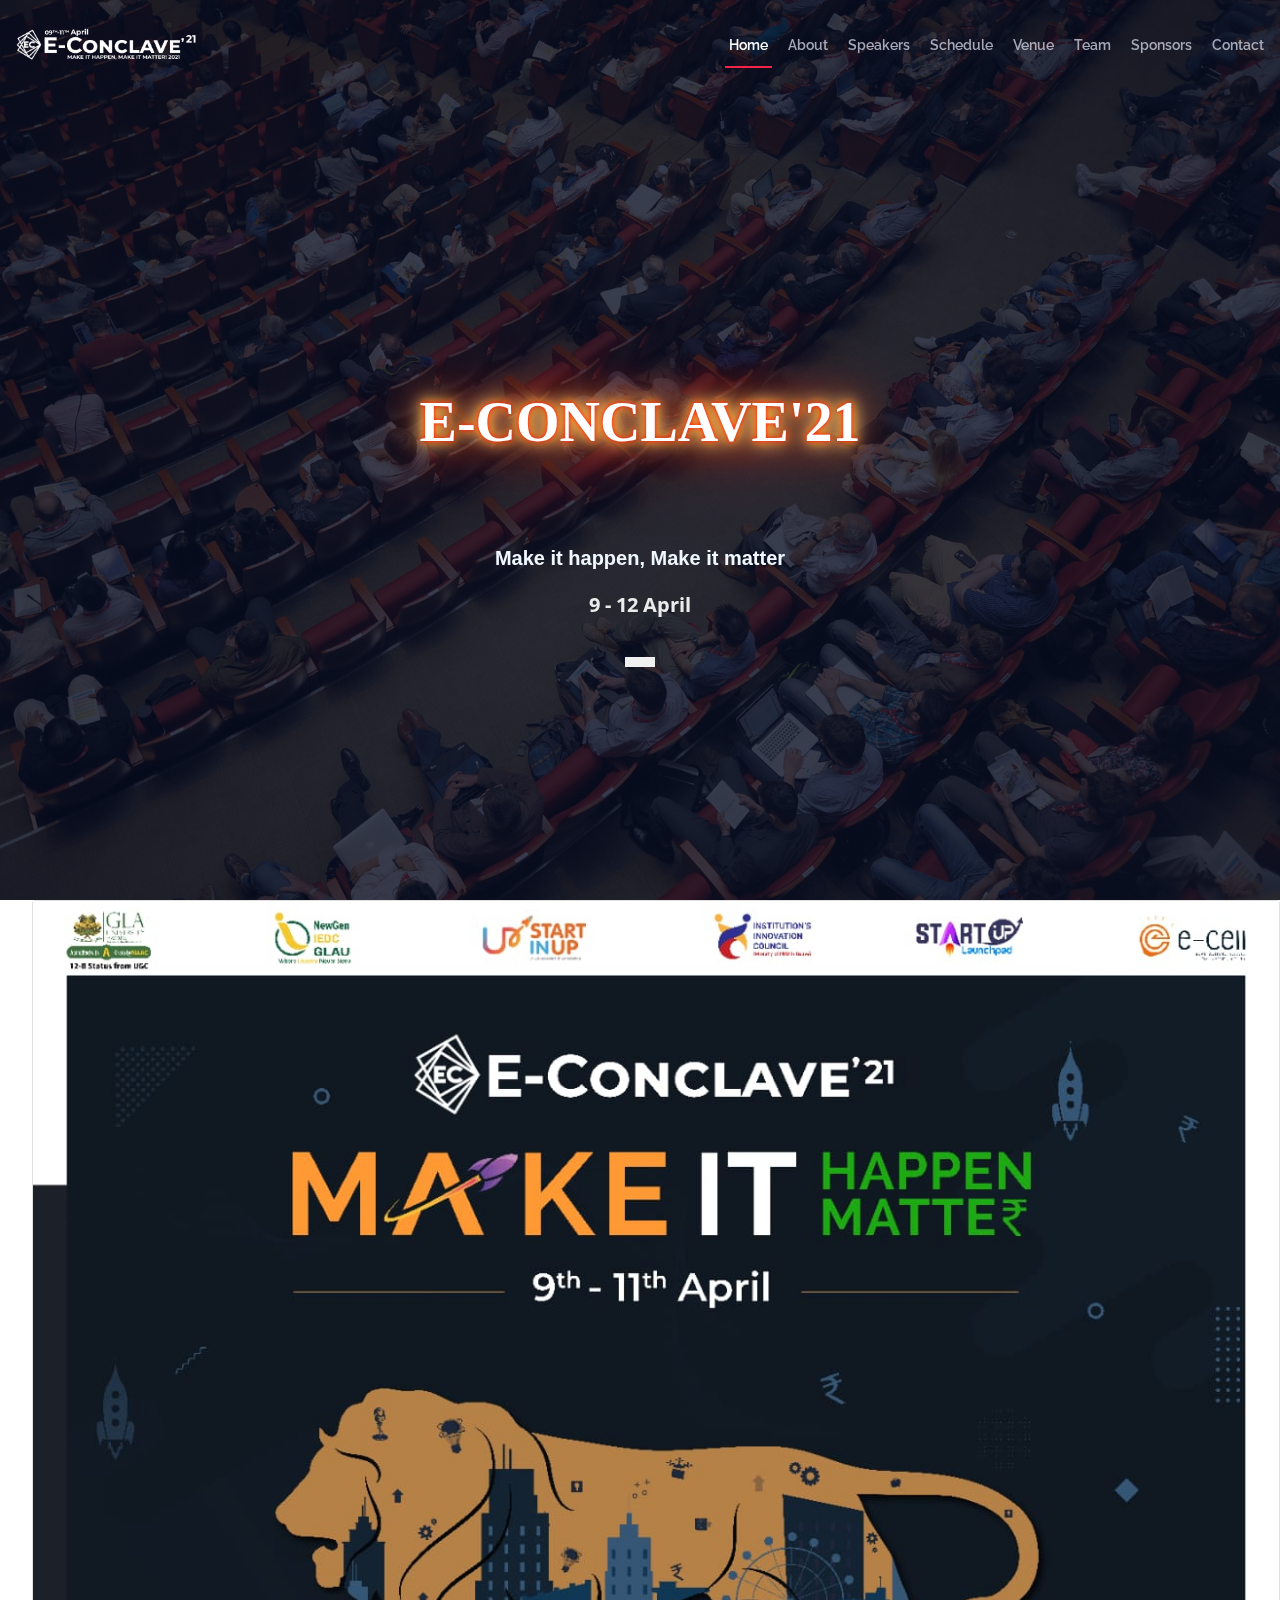
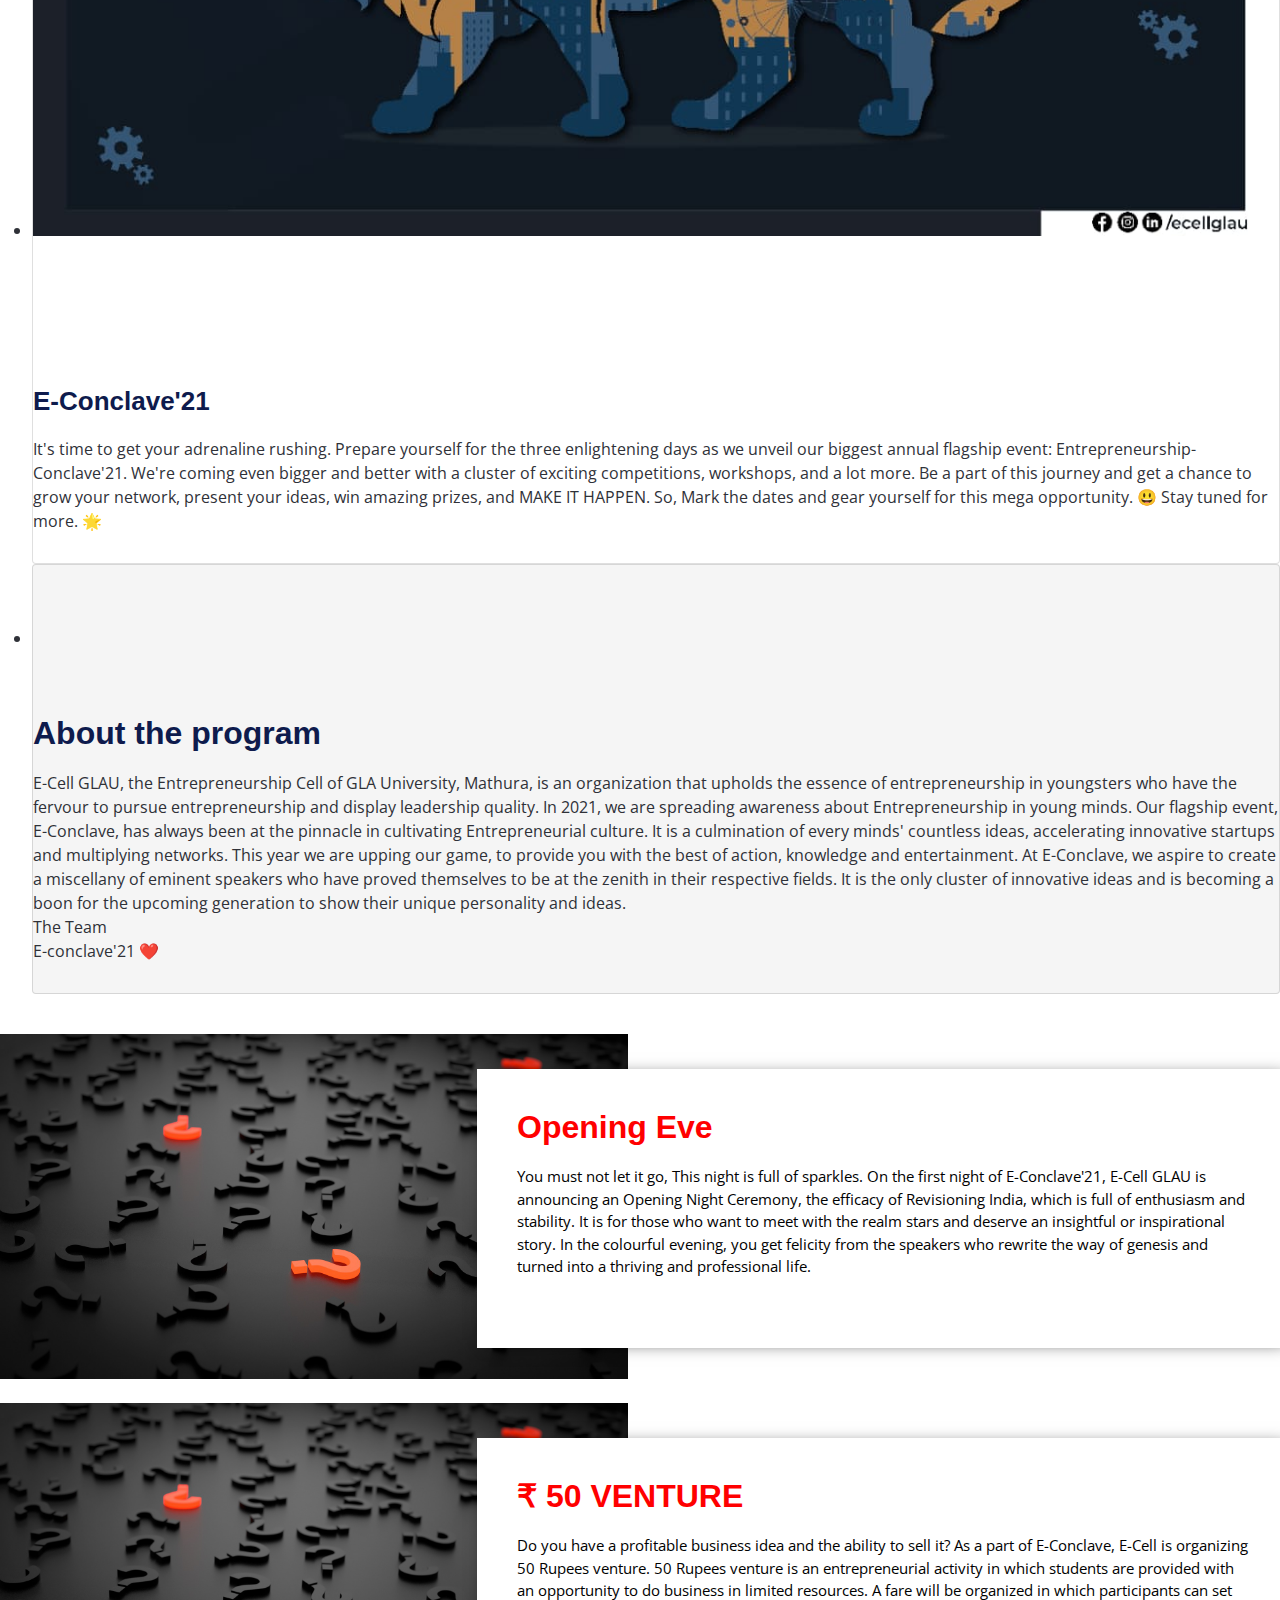
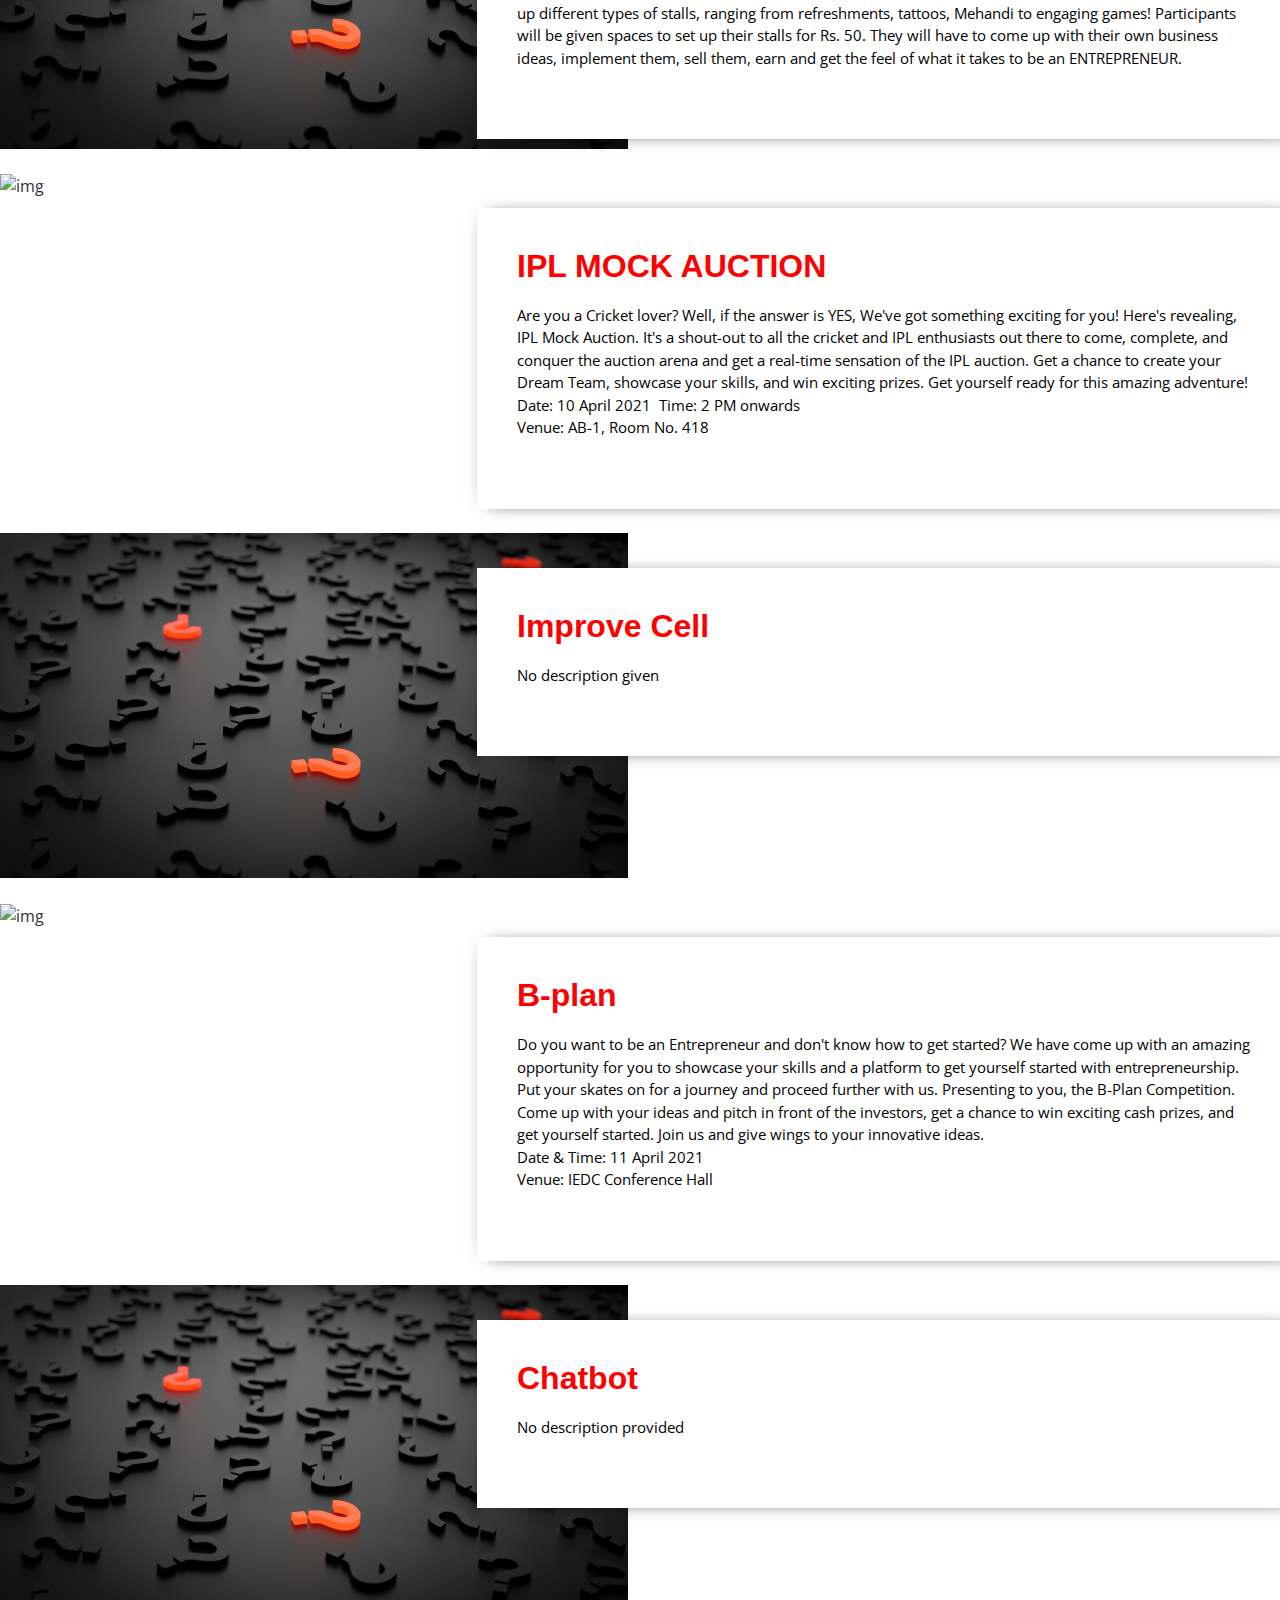
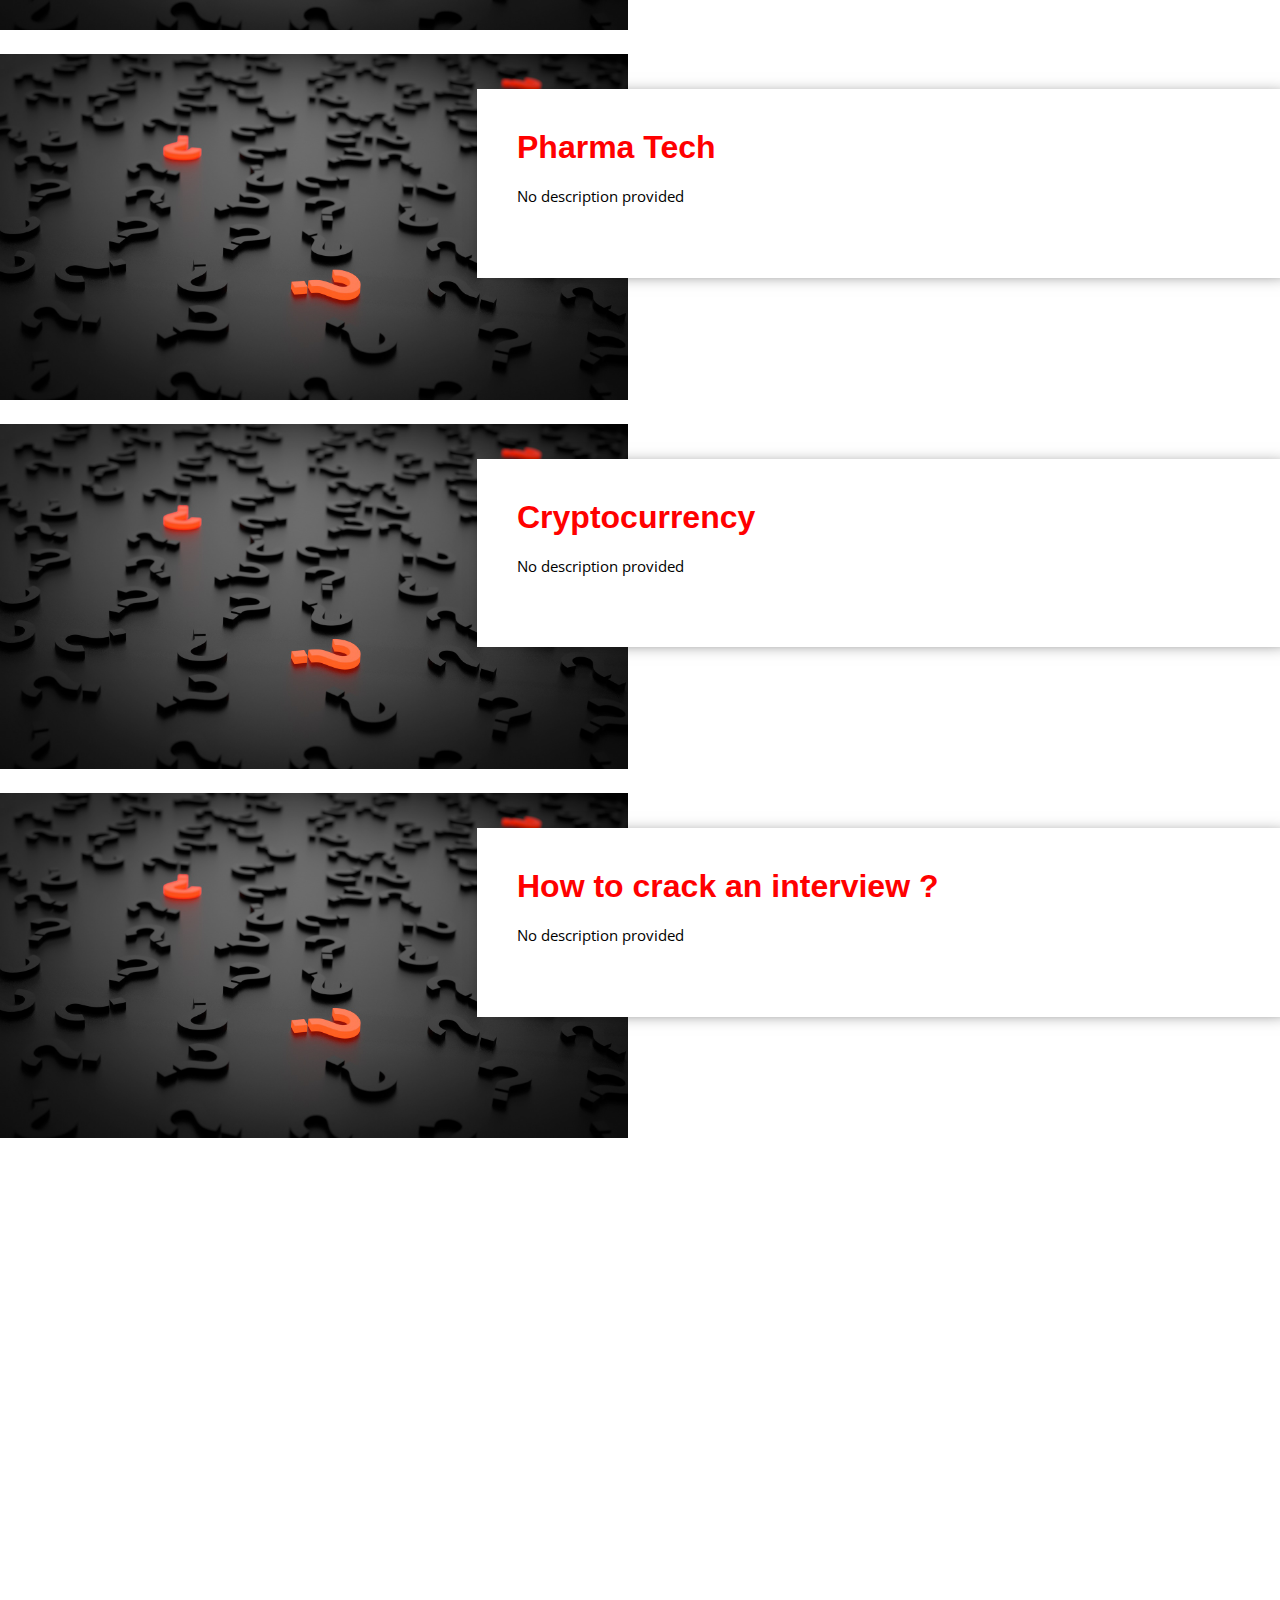
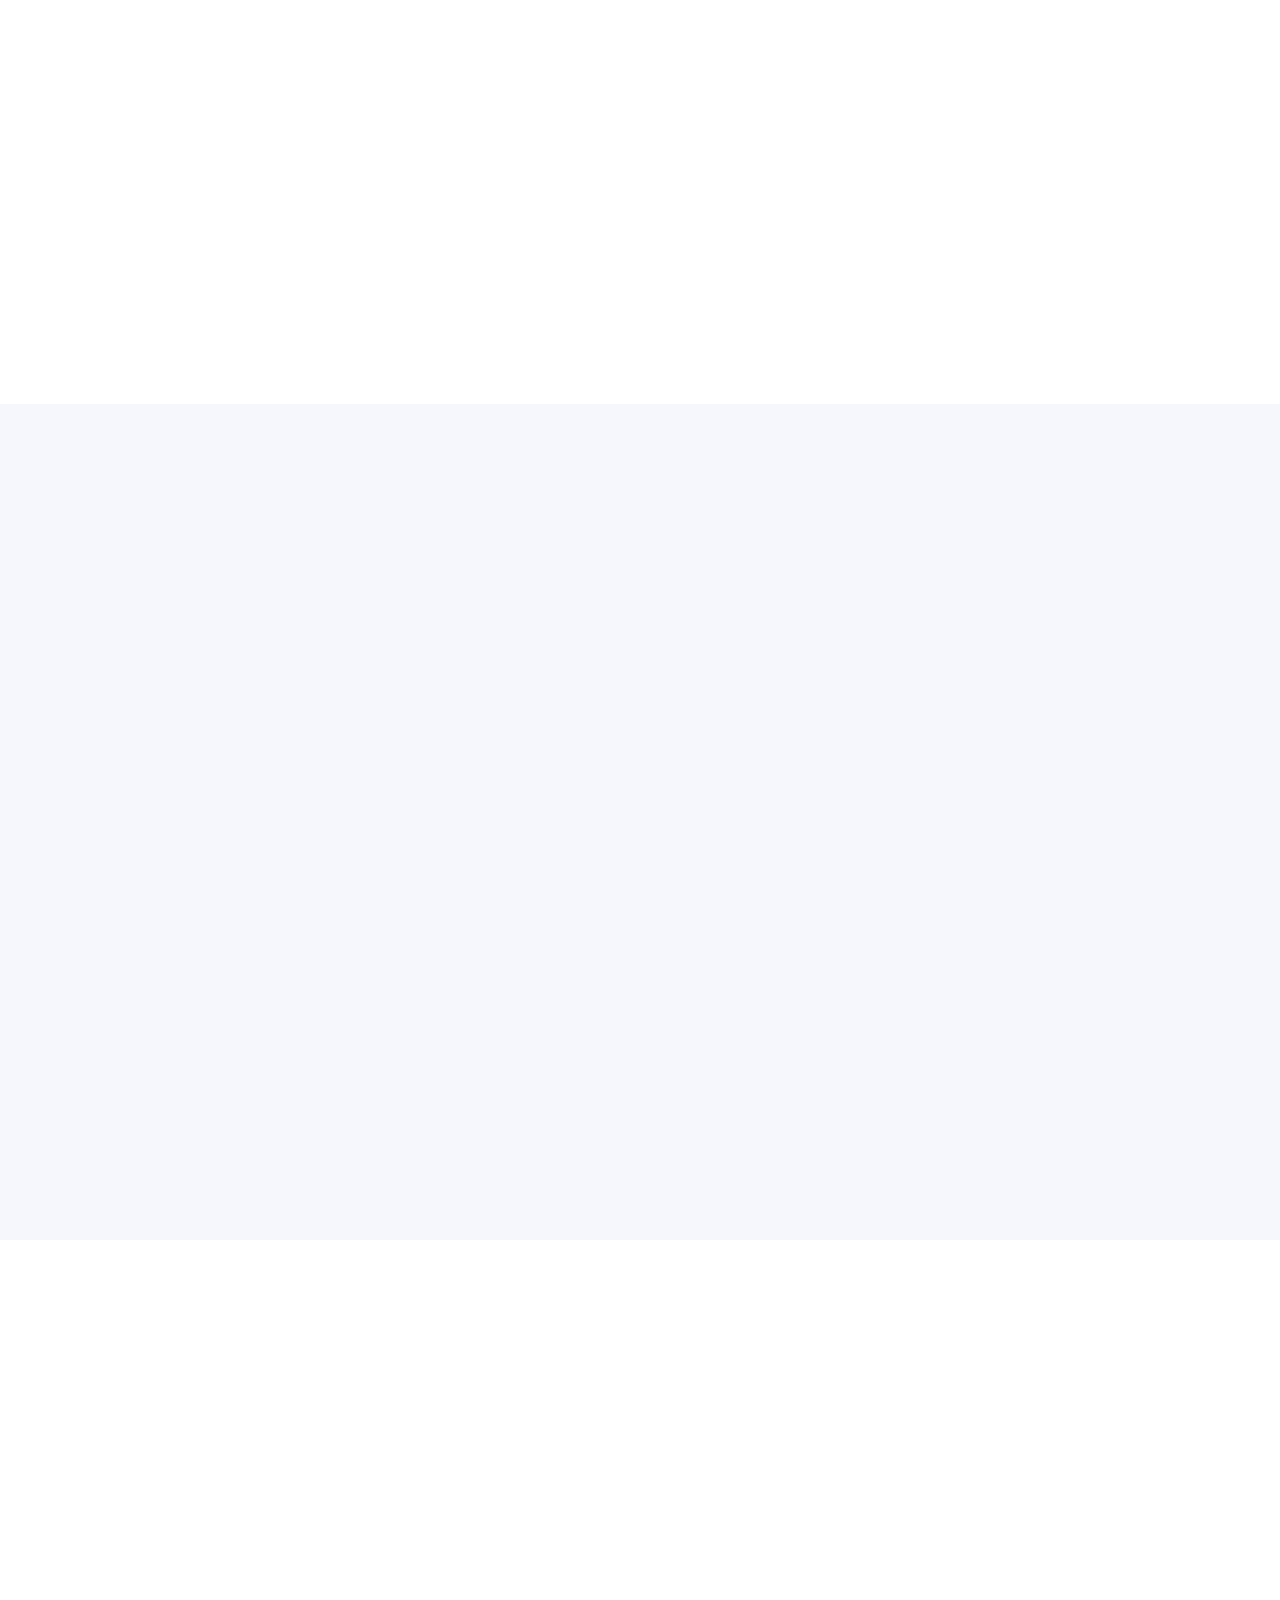
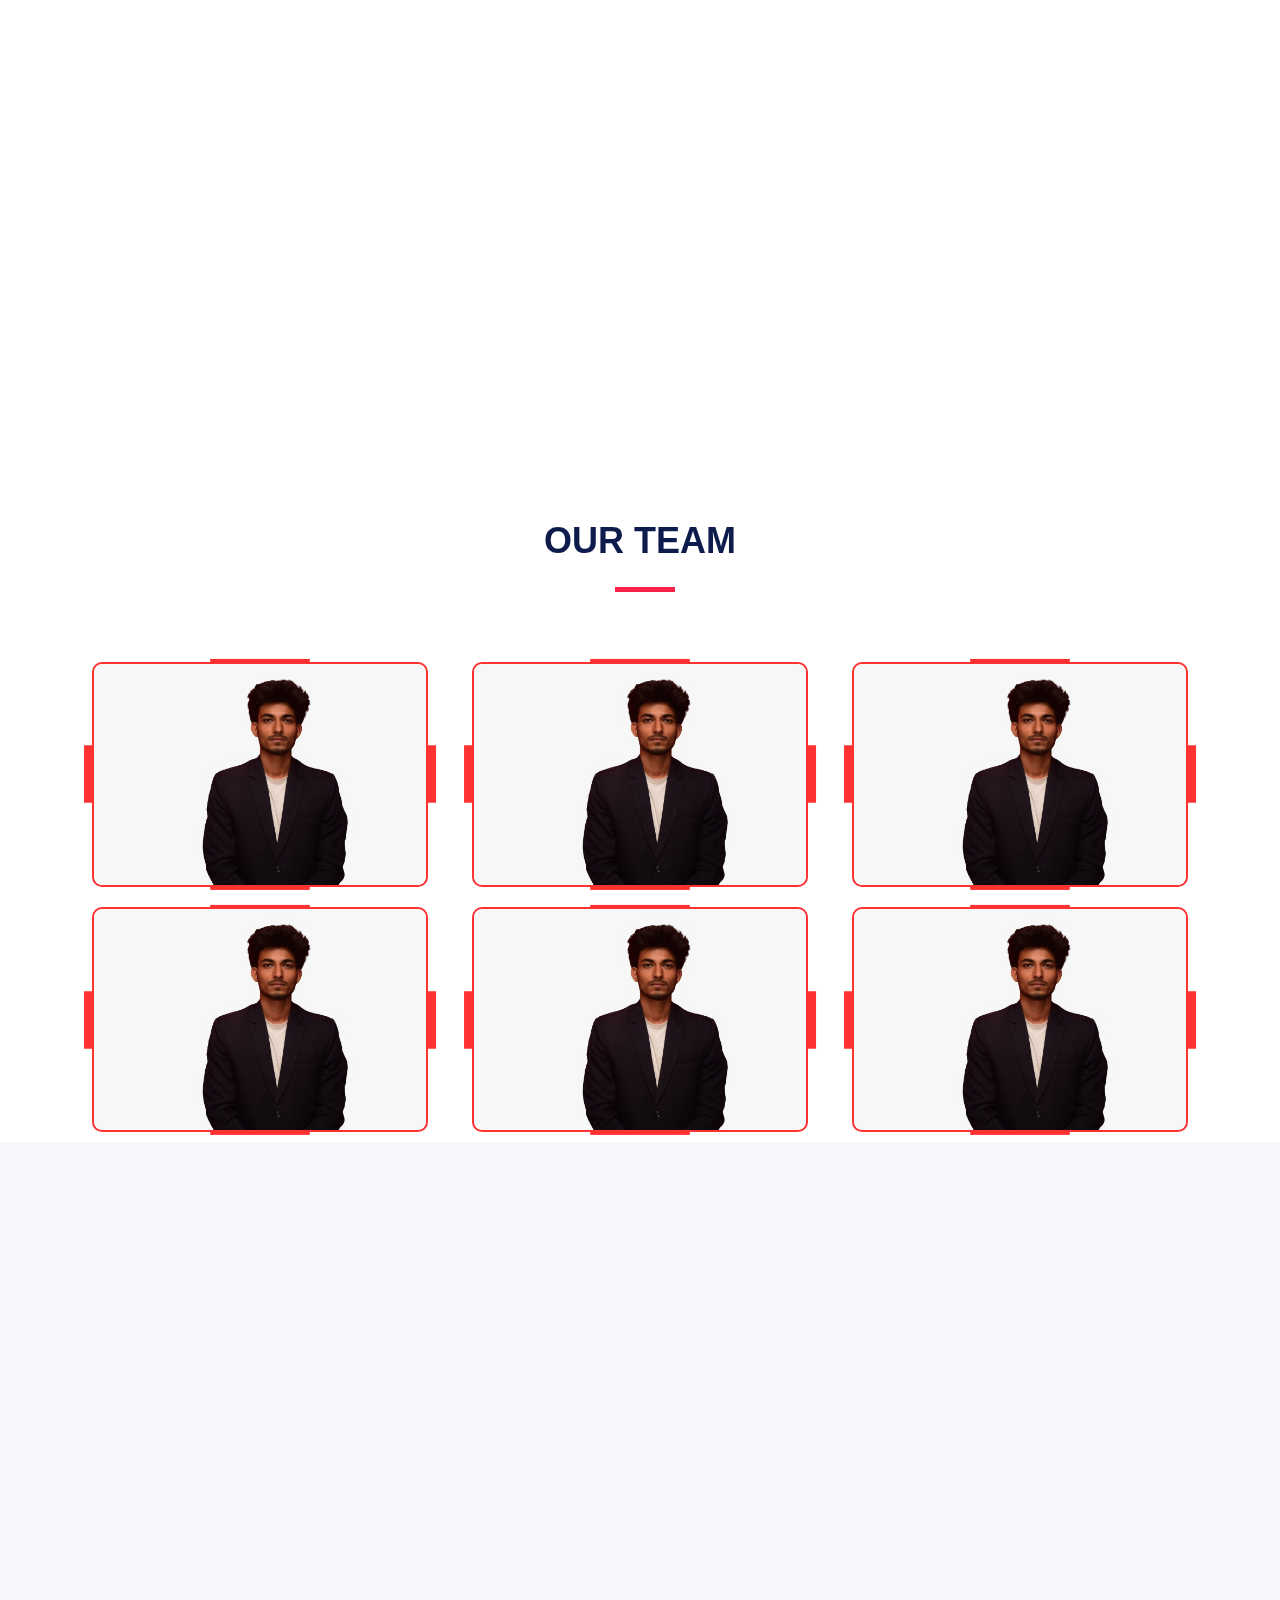
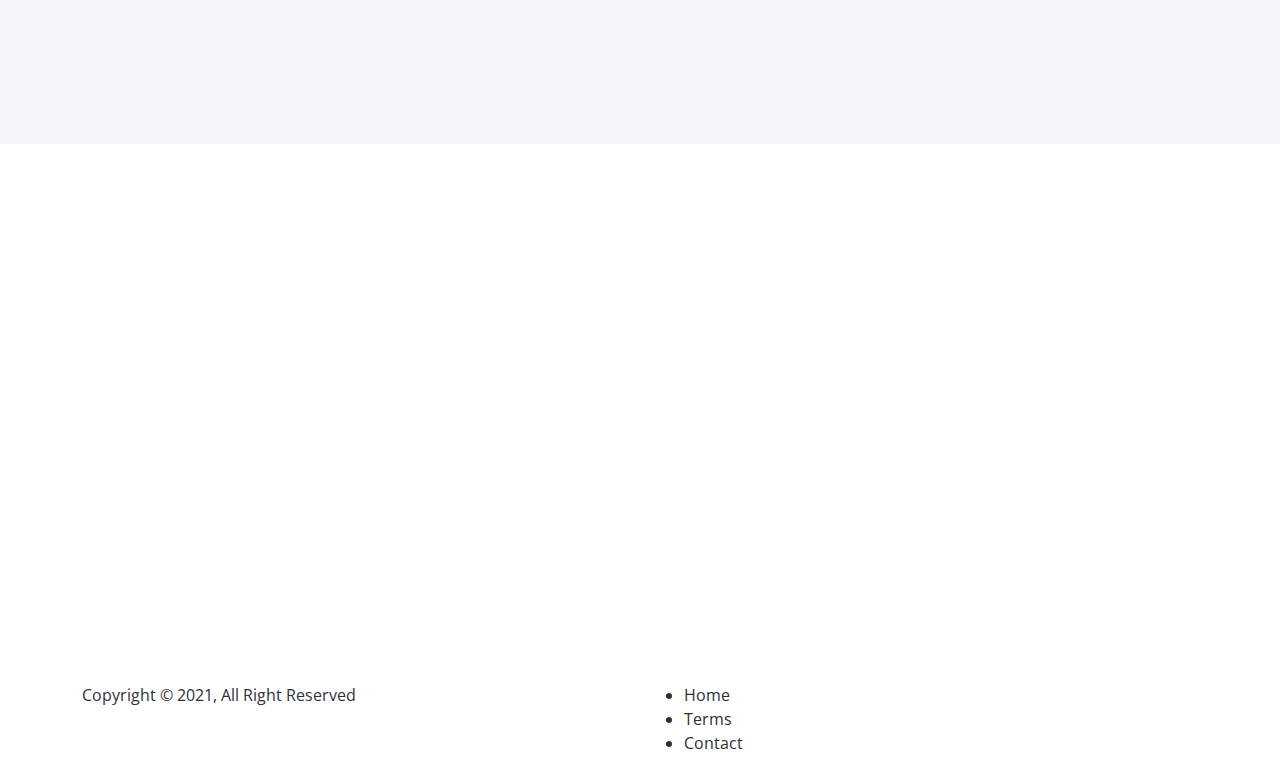
==== commit 990b6ffa: "Add files via upload" ====
--- a/index.html
+++ b/index.html
@@ -7,11 +7,13 @@
   <link rel="stylesheet" href="https://use.fontawesome.com/releases/v5.14.0/css/all.css" integrity="sha384-HzLeBuhoNPvSl5KYnjx0BT+WB0QEEqLprO+NBkkk5gbc67FTaL7XIGa2w1L0Xbgc" crossorigin="anonymous">
 
   <title>E-conclave'21</title>
+  <link rel="shortcut icon" type="image/x-icon" href="assets/img/Merriweather.zip.png">
+
   <meta content="" name="description">
   <meta content="" name="keywords">
 
   <!-- Favicons -->
-  <link href="assets/img/favicon.png" rel="icon">
+  <link rel="shortcut icon" type="image/x-icon" href="assets/img/Merriweather.zip.png">
   <link href="assets/img/apple-touch-icon.png" rel="apple-touch-icon">
 
   <!-- Google Fonts -->
@@ -28,6 +30,10 @@
   <link href="assets/css/style.css" rel="stylesheet">
   <link href="assets/css/anurag-css1.css" rel="stylesheet">
   <link href="assets/css/anurag-css-for-title.css" rel="stylesheet">
+  <link href="assets/css/scrollcss.css" rel="stylesheet">
+  <link href="assets/css/bg-css.css" rel="stylesheet">
+  <link href="assets/css/theme.css" rel="stylesheet">
+  <link href="assets/css/onhover-events.css" rel="stylesheet">
 
   <!-- =======================================================
   * Template Name: TheEvent - v4.0.1
@@ -37,7 +43,43 @@
   ======================================================== -->
 </head>
 
+<script>
+
+  /* -------------------------------------------------------------------------
+   begin Scroll Down Button
+ * ------------------------------------------------------------------------- */
+  (function() {
+    'use strict';
+
+    var btnScrollDown = document.querySelector('#scroll_down');
+
+    function scrollDown() {
+      var windowCoords = document.documentElement.clientHeight;
+      (function scroll() {
+        if (window.pageYOffset < windowCoords) {
+          window.scrollBy(0, 10);
+          setTimeout(scroll, 0);
+        }
+        if (window.pageYOffset > windowCoords) {
+          window.scrollTo(0, windowCoords);
+        }
+      })();
+    }
+
+    btnScrollDown.addEventListener('click', scrollDown);
+  })();
+  /* -------------------------------------------------------------------------
+     end Scroll Down Button
+   * ------------------------------------------------------------------------- */
+</script>
+
 <body>
+<div class="background">
+  <div class="cube"></div>
+  <div class="cube"></div>
+  <div class="cube"></div>
+  <div class="cube"></div>
+  <div class="cube"></div>
 
   <!-- ======= Header ======= -->
   <header id="header" class="d-flex align-items-center ">
@@ -52,7 +94,7 @@
       <nav id="navbar" class="navbar order-last order-lg-0">
         <ul>
           <li><a class="nav-link scrollto active" href="#hero">Home</a></li>
-          <li><a class="nav-link scrollto" href="#about">About</a></li>
+          <li><a class="nav-link scrollto" href="#aboutx">About</a></li>
           <li><a class="nav-link scrollto" href="#speakers">Speakers</a></li>
           <li><a class="nav-link scrollto" href="#schedule">Schedule</a></li>
           <li><a class="nav-link scrollto" href="#venue">Venue</a></li>
@@ -91,52 +133,114 @@
       <h1 class="mb-4 pb-0"  style="font-family: 'American Typewriter'">E-conclave'21</h1>
         <h5 style="color: aliceblue">Make it happen, Make it matter</h5>
       <p class="mb-4 pb-0">9 - 12 April</p>
-      <a href="https://www.youtube.com/watch?v=jDDaplaOz7Q" class="glightbox play-btn mb-4"></a>
-      <a href="#about" class="about-btn scrollto">About The Event</a>
-    </div>
+      <div class="wrapper">
+        <!-- begin Scroll Down Button -->
+        <button type="button" class="scroll_down" id="scroll_down"></button>
+        <!-- end Scroll Down Button -->
+      </div>
+      <!-- test -->
+      <div class="spinner scroll-down"> <a class="animate" href="#aboutx"></a> </div>
+<!--      <a href="#about" class="about-btn scrollto">About The Event</a>-->
+    </div>
+
+
+
 
   </section><!-- End Hero Section -->
 
+  <div>
+
+  </div>
   <main id="main">
 
     <!-- ======= About Section ======= -->
-    <section id="about">
-      <div class="container" data-aos="fade-up">
-        <div class="row">
-          <div class="col-lg-6">
-            <h2>About The Program</h2>
-            <p>E-Cell GLAU, the Entrepreneurship Cell of GLA University, Mathura, is an organization that upholds the essence of entrepreneurship in youngsters who have the fervour to pursue entrepreneurship and display leadership quality. In 2021, we are spreading awareness about Entrepreneurship in young minds.
-
-              Our flagship event, E-Conclave, has always been at the pinnacle in cultivating Entrepreneurial culture. It is a culmination of every minds' countless ideas, accelerating innovative startups and multiplying networks. This year we are upping our game, to provide you with the best of action, knowledge and entertainment. At E-Conclave, we aspire to create a miscellany of eminent speakers who have proved themselves to be at the zenith in their respective fields. It is the only cluster of innovative ideas and is becoming a boon for the upcoming generation to show their unique personality and ideas.</p>
-          </div>
-          <div class="col-lg-3">
-            <h3>Where</h3>
-            <p>Please check below each events</p>
-          </div>
-          <div class="col-lg-3">
-            <h3>When</h3>
-            <p>Friday to Sunday<br>9-11 April 2021</p>
-          </div>
-        </div>
-      </div>
-    </section>
+<!--    <section id="about"  style="background:#fb743e;">-->
+<!--      <div class="container" data-aos="fade-up">-->
+<!--        <div class="row">-->
+<!--          <div class="col-lg-6">-->
+<!--            <h2>About The Program</h2>-->
+<!--            <p>E-Cell GLAU, the Entrepreneurship Cell of GLA University, Mathura, is an organization that upholds the essence of entrepreneurship in youngsters who have the fervour to pursue entrepreneurship and display leadership quality. In 2021, we are spreading awareness about Entrepreneurship in young minds.-->
+
+<!--              Our flagship event, E-Conclave, has always been at the pinnacle in cultivating Entrepreneurial culture. It is a culmination of every minds' countless ideas, accelerating innovative startups and multiplying networks. This year we are upping our game, to provide you with the best of action, knowledge and entertainment. At E-Conclave, we aspire to create a miscellany of eminent speakers who have proved themselves to be at the zenith in their respective fields. It is the only cluster of innovative ideas and is becoming a boon for the upcoming generation to show their unique personality and ideas.</p>-->
+<!--          </div>-->
+<!--          <div class="col-lg-3">-->
+<!--            <h3>Where</h3>-->
+<!--            <p>Please check below each events</p>-->
+<!--          </div>-->
+<!--          <div class="col-lg-3">-->
+<!--            <h3>When</h3>-->
+<!--            <p>Friday to Sunday<br>9-11 April 2021</p>-->
+<!--          </div>-->
+<!--        </div>-->
+<!--      </div>-->
+<!--    </section>-->
+
 
     <!-- End About Section -->
     <div id="#hell-responsive">
-    <div class="row ">
-          <img  style="margin-right: auto;margin-left: auto;width: 60%;" src="assets/img/theme.jpeg" alt="img" >
-          <h2 style="color: red;text-align: center">E-conclave'21 Theme</h2>
-      </div>
-      <div class="col-md-6">
+<!--    <div class="row ">-->
+<!--          <img  style="margin-right: auto;margin-left: auto;width: 60%;" src="assets/img/theme.jpeg" alt="img" >-->
+<!--          <h2 style="color: red;text-align: center">E-Conclave'21 Theme</h2>-->
+<!--      </div>-->
+
+
 <!--        <div class="mu-about-right">-->
-          <p>
-          </p>
-        </div>
-      </div>
-    </div>
-    </div>
-
-
+        </div>
+      </div>
+    </div>
+    </div>
+<div>
+<ul class="cards bodyx" id="aboutx">
+  <li>
+    <div href="" class="card">
+      <img src="assets/img/theme.jpeg" class="card__image" alt="" />
+      <div class="card__overlay">
+        <div class="card__header">
+          <svg class="card__arc" xmlns="http://www.w3.org/2000/svg"><path /></svg>
+          <div class="card__header-text">
+            <h3 class="card__title">E-Conclave'21</h3>
+<!--            <span class="card__status">1 hour ago</span>-->
+          </div>
+        </div>
+        <p class="card__description">
+
+          It's time to get your adrenaline rushing. Prepare yourself for the three enlightening days as we unveil our biggest annual flagship event: Entrepreneurship-Conclave'21. We're coming even bigger and better with a cluster of exciting competitions, workshops, and a lot more.
+
+          Be a part of this journey and get a chance to grow your network, present your ideas, win amazing prizes, and MAKE IT HAPPEN. So, Mark the dates and gear yourself for this mega opportunity. 😃
+
+          Stay tuned for more. 🌟
+
+
+        </p>
+      </div>
+    </div>
+  </li>
+
+  <li>
+    <div href="" class="card" style="background: whitesmoke">
+<!--      <img src="https://i.imgur.com/oYiTqum.jpg" class="card__image" alt="" />-->
+      <div class="card__overlay">
+        <div class="card__header">
+          <svg class="card__arc" xmlns="http://www.w3.org/2000/svg"><path /></svg>
+          <div class="card__header-text ">
+            <h2 class="card__title">About the program</h2>
+            <span class="card__status">
+E-Cell GLAU, the Entrepreneurship Cell of GLA University, Mathura, is an organization that upholds the essence of entrepreneurship in youngsters who have the fervour to pursue entrepreneurship and display leadership quality. In 2021, we are spreading awareness about Entrepreneurship in young minds. Our flagship event, E-Conclave, has always been at the pinnacle in cultivating Entrepreneurial culture. It is a culmination of every minds' countless ideas, accelerating innovative startups and multiplying networks. This year we are upping our game, to provide you with the best of action, knowledge and entertainment. At E-Conclave, we aspire to create a miscellany of eminent speakers who have proved themselves to be at the zenith in their respective fields. It is the only cluster of innovative ideas and is becoming a boon for the upcoming generation to show their unique personality and ideas.
+            </span>
+
+          </div>
+        </div>
+        <p class="card__description">
+          The Team<br>
+          E-conclave'21 ❤️
+
+        </p>
+      </div>
+    </div>
+  </li>
+
+</ul>
+</div>
     <br>
 
 
@@ -148,9 +252,9 @@
         </div>
       </div>
       <div class="col-md-6">
-        <div class="mu-about-right">
+        <div class="mu-about-right  xcx">
           <h2 style="color: red">Opening Eve</h2>
-          <p>
+          <p style="color: black">
             You must not let it go, This night is full of sparkles.
             On the first night of E-Conclave'21, E-Cell GLAU is announcing an Opening Night Ceremony, the efficacy of Revisioning India, which is full of enthusiasm and stability. It is for those who want to meet with the realm stars and deserve an insightful or inspirational story. In the colourful evening, you get felicity from the speakers who rewrite the way of genesis and turned into a thriving and professional life.
           </p>
@@ -163,16 +267,84 @@
 
     <div class="row">
       <div class="col-md-6">
+        <div class="mu-about-left ">
+          <img class="" src="assets/img/about-bg.jpg" alt="img">
+        </div>
+      </div>
+      <div class="col-md-6">
+        <div class="mu-about-right xcx">
+          <h2 style="color: red">₹ 50 VENTURE </h2>
+          <p style="color: black">
+            Do you have a profitable business idea and the ability to sell it? As a part of E-Conclave, E-Cell is organizing 50 Rupees venture. 50 Rupees venture is an entrepreneurial activity in which students are provided with an opportunity to do business in limited resources. A fare will be organized in which participants can set up different types of stalls, ranging from refreshments, tattoos, Mehandi to engaging games! Participants will be given spaces to set up their stalls for Rs. 50. They will have to come up with their own business ideas, implement them, sell them, earn and get the feel of what it takes to be an ENTREPRENEUR.
+          </p>
+        </div>
+      </div>
+    </div>
+
+    <br>
+
+    <div class="row">
+      <div class="col-md-6">
+        <div class="mu-about-left">
+          <img class="" src="assets/img/ipl.jpeg" alt="img">
+        </div>
+      </div>
+      <div class="col-md-6">
+        <div class="mu-about-right xcx">
+          <h2 style="color: red">IPL MOCK AUCTION </h2>
+          <p style="color: black">
+            Are you a Cricket lover? Well, if the answer is YES, We've got something exciting for you!
+
+            Here's revealing, IPL Mock Auction. It's a shout-out to all the cricket and IPL enthusiasts out there to come, complete, and conquer the auction arena and get a real-time sensation of the IPL auction. Get a chance to create your Dream Team, showcase your skills, and win exciting prizes.
+
+            Get yourself ready for this amazing adventure! <br>
+
+            Date: 10 April 2021 &nbsp;Time: 2 PM onwards<br>
+            Venue: AB-1, Room No. 418          </p>
+        </div>
+      </div>
+    </div>
+
+    <br>
+
+    <div class="row">
+      <div class="col-md-6">
         <div class="mu-about-left">
           <img class="" src="assets/img/about-bg.jpg" alt="img">
         </div>
       </div>
       <div class="col-md-6">
-        <div class="mu-about-right">
-          <h2 style="color: red">₹ 50 VENTURE </h2>
-          <p>
-            Do you have a profitable business idea and the ability to sell it? As a part of E-Conclave, E-Cell is organizing 50 Rupees venture. 50 Rupees venture is an entrepreneurial activity in which students are provided with an opportunity to do business in limited resources. A fare will be organized in which participants can set up different types of stalls, ranging from refreshments, tattoos, Mehandi to engaging games! Participants will be given spaces to set up their stalls for Rs. 50. They will have to come up with their own business ideas, implement them, sell them, earn and get the feel of what it takes to be an ENTREPRENEUR.
+        <div class="mu-about-right xcx">
+          <h2 style="color: red"> Improve Cell </h2>
+          <p style="color: black">
+            No description given
           </p>
+        </div>
+      </div>
+    </div>
+
+    <br>
+
+    <div class="row">
+      <div class="col-md-6">
+        <div class="mu-about-left">
+          <img class="" src="assets/img/bplan1.jpeg" alt="img">
+        </div>
+      </div>
+      <div class="col-md-6">
+        <div class="mu-about-right xcx">
+          <h2 style="color: red">B-plan</h2>
+          <p style="color: black">
+            Do you want to be an Entrepreneur and don't know how to get started?
+
+            We have come up with an amazing opportunity for you to showcase your skills and a platform to get yourself started with entrepreneurship. Put your skates on for a journey and proceed further with us.
+
+            Presenting to you, the B-Plan Competition. Come up with your ideas and pitch in front of the investors, get a chance to win exciting cash prizes, and get yourself started.
+
+            Join us and give wings to your innovative ideas.<br>
+
+            Date & Time: 11 April 2021<br>
+            Venue: IEDC Conference Hall      </p>
         </div>
       </div>
     </div>
@@ -186,11 +358,10 @@
         </div>
       </div>
       <div class="col-md-6">
-        <div class="mu-about-right">
-          <h2 style="color: red">IPL MOCK AUCTION </h2>
-          <p>
-            E-Cell GLAU is back this year with another edition of the much-awaited IPL mock auction. The ultimate chance to prove your managing skills and to seize the hat of a bidder to build the dream team that you always wanted in these intimidating minutes of impulse, approach, probability and gut.  All the teams will be provided with a fixed base virtual amount, which they will use for buying the players. Each player would be having certain points for their batting, bowling and fielding skills. The aim of the teams is to form a team and will be judged on the basis of the final team score and the amount of money left after the auction. PLACE YOUR BIDS!
-          </p>
+        <div class="mu-about-right xcx">
+          <h2 style="color: red">Chatbot</h2>
+          <p style="color: black">
+            No description provided        </p>
         </div>
       </div>
     </div>
@@ -204,17 +375,15 @@
         </div>
       </div>
       <div class="col-md-6">
-        <div class="mu-about-right">
-          <h2 style="color: red"> Improve Cell </h2>
-          <p>
-            No description given
-          </p>
+        <div class="mu-about-right xcx">
+          <h2 style="color: red">Pharma Tech</h2>
+          <p style="color: black">
+            No description provided        </p>
         </div>
       </div>
     </div>
 
     <br>
-
     <div class="row">
       <div class="col-md-6">
         <div class="mu-about-left">
@@ -222,16 +391,15 @@
         </div>
       </div>
       <div class="col-md-6">
-        <div class="mu-about-right">
-          <h2 style="color: red">B-plan</h2>
-          <p>
+        <div class="mu-about-right xcx">
+          <h2 style="color: red">Cryptocurrency</h2>
+          <p style="color: black">
             No description provided        </p>
         </div>
       </div>
     </div>
 
     <br>
-
     <div class="row">
       <div class="col-md-6">
         <div class="mu-about-left">
@@ -239,58 +407,9 @@
         </div>
       </div>
       <div class="col-md-6">
-        <div class="mu-about-right">
-          <h2 style="color: red">Chatbot</h2>
-          <p>
-            No description provided        </p>
-        </div>
-      </div>
-    </div>
-
-    <br>
-
-    <div class="row">
-      <div class="col-md-6">
-        <div class="mu-about-left">
-          <img class="" src="assets/img/about-bg.jpg" alt="img">
-        </div>
-      </div>
-      <div class="col-md-6">
-        <div class="mu-about-right">
-          <h2 style="color: red">Pharma Tech</h2>
-          <p>
-            No description provided        </p>
-        </div>
-      </div>
-    </div>
-
-    <br>
-    <div class="row">
-      <div class="col-md-6">
-        <div class="mu-about-left">
-          <img class="" src="assets/img/about-bg.jpg" alt="img">
-        </div>
-      </div>
-      <div class="col-md-6">
-        <div class="mu-about-right">
-          <h2 style="color: red">Cryptocurrency</h2>
-          <p>
-            No description provided        </p>
-        </div>
-      </div>
-    </div>
-
-    <br>
-    <div class="row">
-      <div class="col-md-6">
-        <div class="mu-about-left">
-          <img class="" src="assets/img/about-bg.jpg" alt="img">
-        </div>
-      </div>
-      <div class="col-md-6">
-        <div class="mu-about-right">
+        <div class="mu-about-right xcx">
           <h2 style="color: red">How to crack an interview ?</h2>
-          <p>
+          <p style="color: black">
             No description provided        </p>
         </div>
       </div>
@@ -441,7 +560,7 @@
               </div>
             </div>
 
-            <div class="row schedule-item">
+            <div class="row schedule-item" style="color: black">
               <div class="col-md-2"><time>12:00 PM</time></div>
               <div class="col-md-10">
                 <div class="speaker">
@@ -452,7 +571,7 @@
               </div>
             </div>
 
-            <div class="row schedule-item">
+            <div class="row schedule-item"  style="color: black">
               <div class="col-md-2"><time>11:00 AM - 12:00PM</time></div>
               <div class="col-md-10">
                 <div class="speaker">
@@ -464,7 +583,7 @@
             </div>
 
 
-            <div class="row schedule-item">
+            <div class="row schedule-item"  style="color: black">
               <div class="col-md-2"><time>02:00PM - 4:00PM</time></div>
               <div class="col-md-10">
                 <div class="speaker">
@@ -476,7 +595,7 @@
             </div>
 
 
-            <div class="row schedule-item">
+            <div class="row schedule-item"  style="color: black">
               <div class="col-md-2"><time>05:00 PM</time></div>
               <div class="col-md-10">
                 <div class="speaker">
@@ -494,7 +613,7 @@
 
           <!-- Schdule Day 2 -->
           <div role="tabpanel" class="col-lg-9  tab-pane fade" id="day-2">
-            <div class="row schedule-item">
+            <div class="row schedule-item"  style="color: black">
               <div class="col-md-2"><time>11:00AM - 1:00PM</time></div>
               <div class="col-md-10">
                 <div class="speaker">
@@ -506,7 +625,7 @@
               </div>
             </div>
 
-            <div class="row schedule-item">
+            <div class="row schedule-item"  style="color: black">
               <div class="col-md-2"><time>12:00 PM – 06:00 PM</time></div>
               <div class="col-md-10">
                 <div class="speaker">
@@ -519,7 +638,7 @@
             </div>
 
 
-            <div class="row schedule-item">
+            <div class="row schedule-item"  style="color: black">
               <div class="col-md-2"><time>02:00 PM - 04:00 PM</time></div>
               <div class="col-md-10">
                 <div class="speaker">
@@ -530,7 +649,7 @@
               </div>
             </div>
 
-            <div class="row schedule-item">
+            <div class="row schedule-item"  style="color: black">
               <div class="col-md-2"><time>05:00 PM</time></div>
               <div class="col-md-10">
                 <div class="speaker">
@@ -541,7 +660,7 @@
               </div>
             </div>
 
-            <div class="row schedule-item">
+            <div class="row schedule-item"  style="color: black">
               <div class="col-md-2"><time>4:30 PM - 06:00 PM</time></div>
               <div class="col-md-10">
                 <div class="speaker">
@@ -553,7 +672,7 @@
             </div>
 
 
-            <div class="row schedule-item">
+            <div class="row schedule-item"  style="color: black">
               <div class="col-md-2"><time>06:00 PM – 08:00 PM</time></div>
               <div class="col-md-10">
                 <div class="speaker">
@@ -570,7 +689,7 @@
           <!-- Schdule Day 3 -->
           <div role="tabpanel" class="col-lg-9  tab-pane fade" id="day-3">
 
-            <div class="row schedule-item">
+            <div class="row schedule-item"  style="color: black">
 
               <div class="col-md-2"><time>11:00 AM - 02:00 PM</time></div>
               <div class="col-md-10">
@@ -582,7 +701,7 @@
               </div>
             </div>
 
-            <div class="row schedule-item">
+            <div class="row schedule-item"  style="color: black">
               <div class="col-md-2"><time>11:00 AM - 02:00 PM</time></div>
               <div class="col-md-10">
                 <div class="speaker">
@@ -593,7 +712,7 @@
               </div>
             </div>
 
-            <div class="row schedule-item">
+            <div class="row schedule-item"  style="color: black">
               <div class="col-md-2"><time>11:00 AM - 04:00PM</time></div>
               <div class="col-md-10">
                 <div class="speaker">
@@ -622,7 +741,7 @@
 
         <div class="section-header">
           <h2>Event Venue</h2>
-          <p>Event venue location info and gallery</p>
+          <p>Event venue location info </p>
         </div>
 
         <div class="row g-0">
@@ -1265,78 +1384,269 @@
   </main><!-- End #main -->
 
   <!-- ======= Footer ======= -->
-  <footer id="footer">
-    <div class="footer-top">
+<!--  <footer id="footer" style="background:gray;">-->
+<!--    <div class="footer-top">-->
+<!--      <div class="container">-->
+<!--        <div class="row">-->
+
+<!--&lt;!&ndash;          <div class="col-lg-3 col-md-6 footer-info">&ndash;&gt;-->
+<!--&lt;!&ndash;            <img src="assets/img/Econclave_Logo1%20(1)%2011.png" alt="TheEvenet">&ndash;&gt;-->
+<!--&lt;!&ndash;            <p>E-conclave description</p>&ndash;&gt;-->
+<!--&lt;!&ndash;          </div>&ndash;&gt;-->
+
+<!--&lt;!&ndash;          <div class="col-lg-3 col-md-6 footer-links">&ndash;&gt;-->
+<!--&lt;!&ndash;            <h4>Useful Links</h4>&ndash;&gt;-->
+<!--&lt;!&ndash;            <ul>&ndash;&gt;-->
+<!--&lt;!&ndash;              <li><i class="bi bi-chevron-right"></i> <a href="#">Home</a></li>&ndash;&gt;-->
+<!--&lt;!&ndash;              <li><i class="bi bi-chevron-right"></i> <a href="#">About us</a></li>&ndash;&gt;-->
+<!--&lt;!&ndash;              <li><i class="bi bi-chevron-right"></i> <a href="#">Services</a></li>&ndash;&gt;-->
+<!--&lt;!&ndash;              <li><i class="bi bi-chevron-right"></i> <a href="#">Terms of service</a></li>&ndash;&gt;-->
+<!--&lt;!&ndash;              <li><i class="bi bi-chevron-right"></i> <a href="#">Privacy policy</a></li>&ndash;&gt;-->
+<!--&lt;!&ndash;            </ul>&ndash;&gt;-->
+<!--&lt;!&ndash;          </div>&ndash;&gt;-->
+
+<!--&lt;!&ndash;          <div class="col-lg-3 col-md-6 footer-links">&ndash;&gt;-->
+<!--&lt;!&ndash;            <h4>Useful Links</h4>&ndash;&gt;-->
+<!--&lt;!&ndash;            <ul>&ndash;&gt;-->
+<!--&lt;!&ndash;              <li><i class="bi bi-chevron-right"></i> <a href="#">Home</a></li>&ndash;&gt;-->
+<!--&lt;!&ndash;              <li><i class="bi bi-chevron-right"></i> <a href="#">About us</a></li>&ndash;&gt;-->
+<!--&lt;!&ndash;              <li><i class="bi bi-chevron-right"></i> <a href="#">Services</a></li>&ndash;&gt;-->
+<!--&lt;!&ndash;              <li><i class="bi bi-chevron-right"></i> <a href="#">Terms of service</a></li>&ndash;&gt;-->
+<!--&lt;!&ndash;              <li><i class="bi bi-chevron-right"></i> <a href="#">Privacy policy</a></li>&ndash;&gt;-->
+<!--&lt;!&ndash;            </ul>&ndash;&gt;-->
+<!--&lt;!&ndash;          </div>&ndash;&gt;-->
+
+<!--          <div class="col-lg-3 col-md-6 footer-contact" style="float: right">-->
+<!--            <h4>Contact Us</h4>-->
+<!--            <p>-->
+<!--              GLA University <br>-->
+<!--              MAthura<br>-->
+<!--              281-406 <br>-->
+<!--              <strong>Phone:</strong> +1 5589 55488 55<br>-->
+<!--              <strong>Email:</strong> info@example.com<br>-->
+<!--            </p>-->
+
+<!--            <div class="social-links">-->
+<!--              <a href="#" class="twitter"><i class="bi bi-twitter"></i></a>-->
+<!--              <a href="#" class="facebook"><i class="bi bi-facebook"></i></a>-->
+<!--              <a href="#" class="instagram"><i class="bi bi-instagram"></i></a>-->
+<!--              <a href="#" class="google-plus"><i class="bi bi-instagram"></i></a>-->
+<!--              <a href="#" class="linkedin"><i class="bi bi-linkedin"></i></a>-->
+<!--            </div>-->
+
+<!--          </div>-->
+
+<!--        </div>-->
+<!--      </div>-->
+<!--    </div>-->
+
+<!--    <div class="container">-->
+<!--      <div class="copyright">-->
+<!--        &copy; Copyright <strong>E-cell, GLAU MAthura</strong>. All Rights Reserved-->
+<!--      </div>-->
+<!--      <div class="credits" style="color: white;text-decoration: none">-->
+<!--        &lt;!&ndash;-->
+<!--        All the links in the footer should remain intact.-->
+<!--        You can delete the links only if you purchased the pro version.-->
+<!--        Licensing information: https://bootstrapmade.com/license/-->
+<!--        Purchase the pro version with working PHP/AJAX contact form: https://bootstrapmade.com/buy/?theme=TheEvent-->
+<!--      &ndash;&gt;-->
+<!--        Designed & developed by <a href="https://www.instagram.com/anurag.tripathii/"><strong style="color: white" >anurag tripathi</strong></a>-->
+<!--      </div>-->
+<!--    </div>-->
+<!--  </footer>-->
+  <!-- End  Footer -->
+  <footer id="dk-footer" class="dk-footer">
+
+    <div class="container">
+      <div class="col-md-1 col-md-2 footer-info">
+        <img src="assets/img/Econclave_Logo1%20(1)%2011.png" alt="TheEvenet">
+      </div>
+      <div class="row">
+        <div class="col-md-12 col-lg-4">
+          <div class="">
+<!--            <a href="index.html" class="footer-logo">-->
+<!--&lt;!&ndash;              <img src="images/footer_logo.png" alt="footer_logo" class="img-fluid">&ndash;&gt;-->
+<!--            </a>-->
+<!--            <p class="footer-info-text">-->
+<!--              Reference site about Lorem Ipsum, giving information on its origins, as well as a random Lipsum generator.-->
+<!--            </p>-->
+<!--            <div class="footer-social-link">-->
+<!--              <h3>Follow us</h3>-->
+<!--              <ul>-->
+<!--                <li>-->
+<!--                  <a href="#">-->
+<!--                    <i class="fa fa-facebook"></i>-->
+<!--                  </a>-->
+<!--                </li>-->
+<!--                <li>-->
+<!--                  <a href="#">-->
+<!--                    <i class="fa fa-twitter"></i>-->
+<!--                  </a>-->
+<!--                </li>-->
+<!--                <li>-->
+<!--                  <a href="#">-->
+<!--                    <i class="fa fa-google-plus"></i>-->
+<!--                  </a>-->
+<!--                </li>-->
+<!--                <li>-->
+<!--                  <a href="#">-->
+<!--                    <i class="fa fa-linkedin"></i>-->
+<!--                  </a>-->
+<!--                </li>-->
+<!--                <li>-->
+<!--                  <a href="#">-->
+<!--                    <i class="fa fa-instagram"></i>-->
+<!--                  </a>-->
+<!--                </li>-->
+<!--              </ul>-->
+<!--            </div>-->
+            <!-- End Social link -->
+          </div>
+          <!-- End Footer info -->
+<!--          <div class="footer-awarad">-->
+<!--            <img src="images/icon/best.png" alt="">-->
+<!--          </div>-->
+        </div>
+        <!-- End Col -->
+        <div class="col-md-12 col-lg-8">
+          <div class="row">
+            <div class="col-md-6">
+              <div class="contact-us">
+                <div class="contact-icon">
+                  <i class="fa fa-map-o" aria-hidden="true"></i>
+                </div>
+                <!-- End contact Icon -->
+<!--                <div class="contact-info">-->
+<!--                  <h3 style="display: inline-flex"><i class="far fa-map" style="font-size:40px;color: green"> </i>&nbsp;&nbsp; GLA University Mathura <br> 281406</h3>-->
+<!--                </div>-->
+                <!-- End Contact Info -->
+              </div>
+              <!-- End Contact Us -->
+            </div>
+            <!-- End Col -->
+<!--            <div class="col-md-6">-->
+<!--              <div class="contact-us contact-us-last">-->
+<!--                <div class="contact-icon">-->
+<!--                  <i class="fa fa-volume-control-phone" aria-hidden="true"></i>-->
+<!--                </div>-->
+                <!-- End contact Icon -->
+<!--                <div class="contact-info">-->
+<!--                  <h3>95 711 9 5353</h3>-->
+<!--                  <p>Give us a call</p>-->
+<!--                </div>-->
+<!--                &lt;!&ndash; End Contact Info &ndash;&gt;-->
+<!--              </div>-->
+<!--              &lt;!&ndash; End Contact Us &ndash;&gt;-->
+<!--            </div>-->
+            <!-- End Col -->
+<!--          </div>-->
+          <!-- End Contact Row -->
+<!--          <div class="row" >-->
+<!--            <div class="col-md-12 col-lg-6">-->
+<!--              <div class="footer-widget footer-left-widget">-->
+<!--                <div class="section-heading">-->
+<!--                  <h3>Useful Links</h3>-->
+<!--                  <span class="animate-border border-black"></span>-->
+<!--                </div>-->
+<!--                <ul>-->
+<!--                  <li>-->
+<!--                    <a href="#">About us</a>-->
+<!--                  </li>-->
+
+<!--                  <li>-->
+<!--                    <a href="#">Our Team</a>-->
+<!--                  </li>-->
+<!--                </ul>-->
+<!--                <ul>-->
+<!--                  <li>-->
+<!--                    <a href="#">Contact us</a>-->
+<!--                  </li>-->
+<!--                  <li>-->
+<!--                    <a href="#">Blog</a>-->
+<!--                  </li>-->
+<!--                  <li>-->
+<!--                    <a href="#">Testimonials</a>-->
+<!--                  </li>-->
+<!--&lt;!&ndash;                  <li>&ndash;&gt;-->
+<!--&lt;!&ndash;                    <a href="#">Faq</a>&ndash;&gt;-->
+<!--&lt;!&ndash;                  </li>&ndash;&gt;-->
+<!--                </ul>-->
+<!--              </div>-->
+              <!-- End Footer Widget -->
+            </div>
+            <!-- End col -->
+<!--            <div class="col-md-12 col-lg-6">-->
+<!--              <div class="footer-widget">-->
+<!--                <div class="section-heading">-->
+<!--                  <h3>Subscribe</h3>-->
+<!--                  <span class="animate-border border-black"></span>-->
+<!--                </div>-->
+<!--                <p>&lt;!&ndash; Don’t miss to subscribe to our new feeds, kindly fill the form below. &ndash;&gt;-->
+<!--                  Reference site about Lorem Ipsum, giving information on its origins, as well.</p>-->
+<!--                <form action="#">-->
+<!--                  <div class="form-row">-->
+<!--                    <div class="col dk-footer-form">-->
+<!--                      <input type="email" class="form-control" placeholder="Email Address">-->
+<!--                      <button type="submit">-->
+<!--                        <i class="fa fa-send"></i>-->
+<!--                      </button>-->
+<!--                    </div>-->
+<!--                  </div>-->
+<!--                </form>-->
+                <!-- End form -->
+              </div>
+              <!-- End footer widget -->
+            </div>
+            <!-- End Col -->
+          </div>
+          <!-- End Row -->
+        </div>
+        <!-- End Col -->
+      </div>
+      <!-- End Widget Row -->
+    </div>
+    <!-- End Contact Container -->
+
+
+    <div class="copyright">
       <div class="container">
         <div class="row">
-
-          <div class="col-lg-3 col-md-6 footer-info">
-            <img src="assets/img/Econclave_Logo1%20(1)%2011.png" alt="TheEvenet">
-            <p>E-conclave description</p>
-          </div>
-
-<!--          <div class="col-lg-3 col-md-6 footer-links">-->
-<!--            <h4>Useful Links</h4>-->
-<!--            <ul>-->
-<!--              <li><i class="bi bi-chevron-right"></i> <a href="#">Home</a></li>-->
-<!--              <li><i class="bi bi-chevron-right"></i> <a href="#">About us</a></li>-->
-<!--              <li><i class="bi bi-chevron-right"></i> <a href="#">Services</a></li>-->
-<!--              <li><i class="bi bi-chevron-right"></i> <a href="#">Terms of service</a></li>-->
-<!--              <li><i class="bi bi-chevron-right"></i> <a href="#">Privacy policy</a></li>-->
-<!--            </ul>-->
-<!--          </div>-->
-
-<!--          <div class="col-lg-3 col-md-6 footer-links">-->
-<!--            <h4>Useful Links</h4>-->
-<!--            <ul>-->
-<!--              <li><i class="bi bi-chevron-right"></i> <a href="#">Home</a></li>-->
-<!--              <li><i class="bi bi-chevron-right"></i> <a href="#">About us</a></li>-->
-<!--              <li><i class="bi bi-chevron-right"></i> <a href="#">Services</a></li>-->
-<!--              <li><i class="bi bi-chevron-right"></i> <a href="#">Terms of service</a></li>-->
-<!--              <li><i class="bi bi-chevron-right"></i> <a href="#">Privacy policy</a></li>-->
-<!--            </ul>-->
-<!--          </div>-->
-
-          <div class="col-lg-3 col-md-6 footer-contact" style="float: right">
-            <h4>Contact Us</h4>
-            <p>
-              GLA University <br>
-              MAthura<br>
-              281-406 <br>
-              <strong>Phone:</strong> +1 5589 55488 55<br>
-              <strong>Email:</strong> info@example.com<br>
-            </p>
-
-            <div class="social-links">
-              <a href="#" class="twitter"><i class="bi bi-twitter"></i></a>
-              <a href="#" class="facebook"><i class="bi bi-facebook"></i></a>
-              <a href="#" class="instagram"><i class="bi bi-instagram"></i></a>
-              <a href="#" class="google-plus"><i class="bi bi-instagram"></i></a>
-              <a href="#" class="linkedin"><i class="bi bi-linkedin"></i></a>
-            </div>
-
-          </div>
-
-        </div>
-      </div>
-    </div>
-
-    <div class="container">
-      <div class="copyright">
-        &copy; Copyright <strong>E-cell, GLAU MAthura</strong>. All Rights Reserved
-      </div>
-      <div class="credits" style="color: white;text-decoration: none">
-        <!--
-        All the links in the footer should remain intact.
-        You can delete the links only if you purchased the pro version.
-        Licensing information: https://bootstrapmade.com/license/
-        Purchase the pro version with working PHP/AJAX contact form: https://bootstrapmade.com/buy/?theme=TheEvent
-      -->
-        Designed & developed by <a href="https://www.instagram.com/anurag.tripathii/"><strong style="color: white" >anurag tripathi</strong></a>
-      </div>
-    </div>
-  </footer><!-- End  Footer -->
-
+          <div class="col-md-6">
+            <span>Copyright © 2021, All Right Reserved</span>
+          </div>
+          <!-- End Col -->
+          <div class="col-md-6">
+            <div class="copyright-menu">
+              <ul>
+                <li>
+                  <a href="index.html">Home</a>
+                </li>
+                <li>
+                  <a href="#">Terms</a>
+                </li>
+
+                <li>
+                  <a href="con">Contact</a>
+                </li>
+              </ul>
+            </div>
+          </div>
+          <!-- End col -->
+        </div>
+        <!-- End Row -->
+      </div>
+      <!-- End Copyright Container -->
+    </div>
+    <!-- End Copyright -->
+    <!-- Back to top -->
+    <div id="back-to-top" class="back-to-top">
+      <button class="btn btn-dark" title="Back to Top" style="display: block;">
+        <i class="fa fa-angle-up"></i>
+      </button>
+    </div>
+    <!-- End Back to top -->
+  </footer>
   <a href="#" class="back-to-top d-flex align-items-center justify-content-center"><i class="bi bi-arrow-up-short"></i></a>
 
   <!-- Vendor JS Files -->
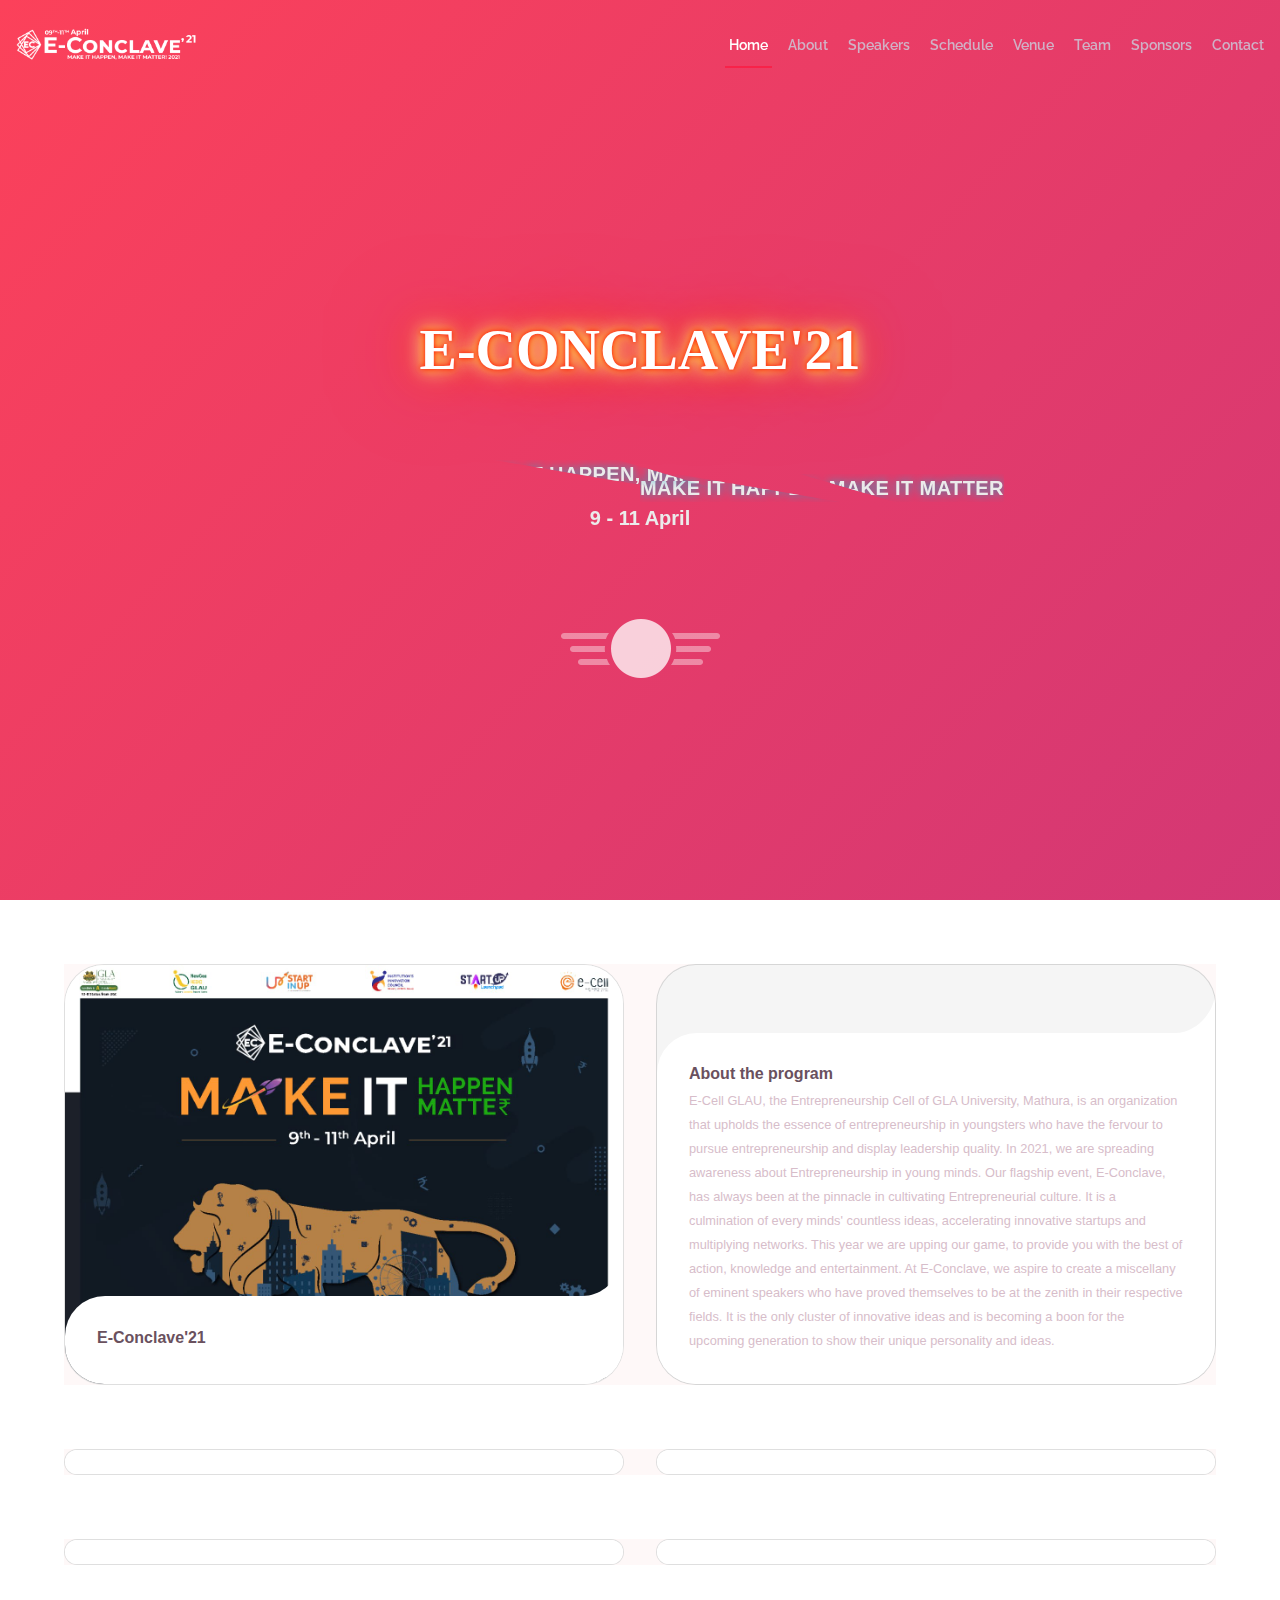
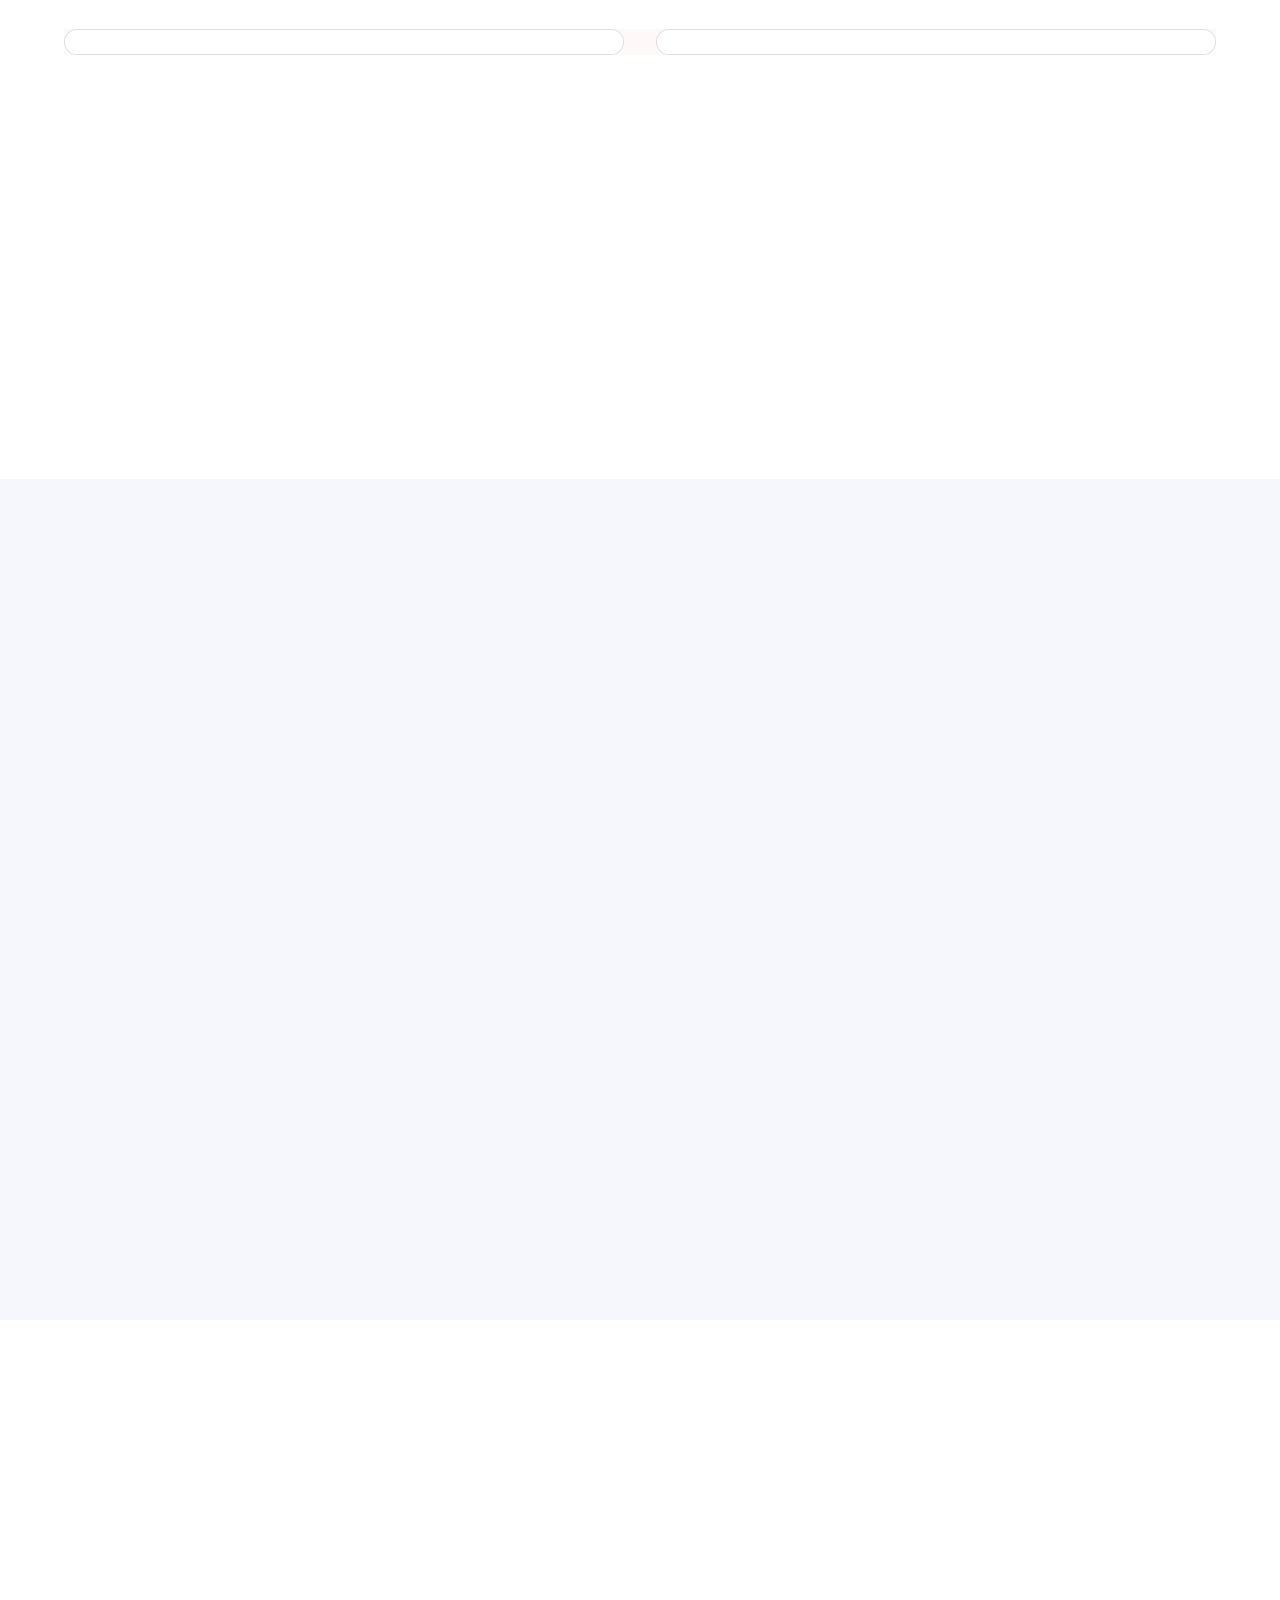
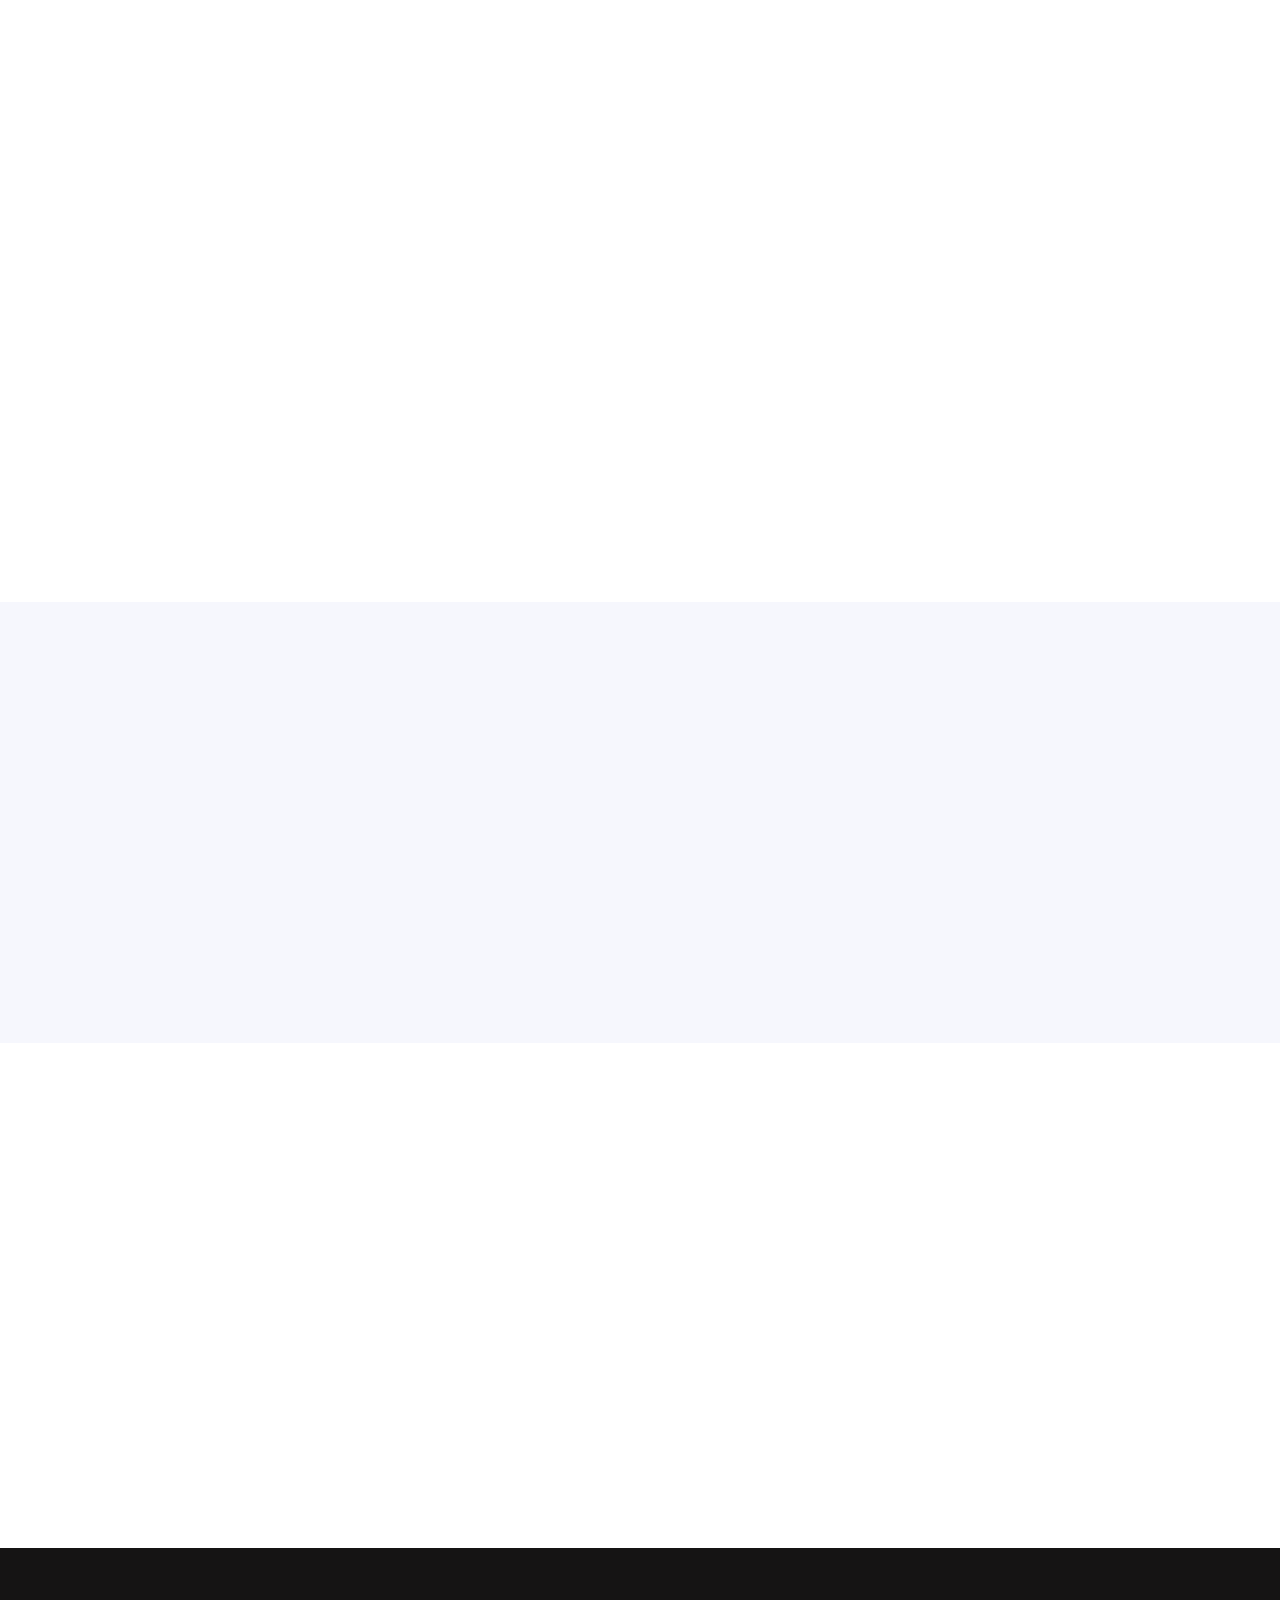
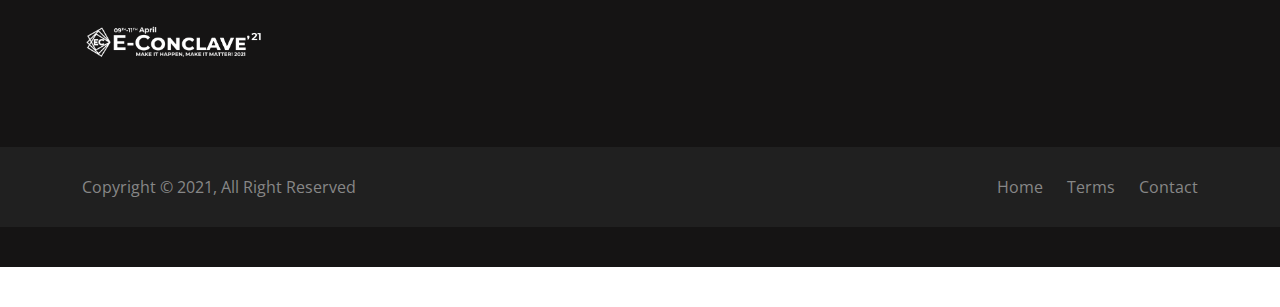
==== commit db266f35: "Add files via upload" ====
--- a/index.html
+++ b/index.html
@@ -42,7 +42,100 @@
   * License: https://bootstrapmade.com/license/
   ======================================================== -->
 </head>
-
+<style>
+
+  .x {
+
+    position: relative;
+    font-family: 'Montserrat', Arial, sans-serif;
+    font-size: calc(20px + 5vw);
+    font-weight: 700;
+    color: #fff;
+    letter-spacing: 0.02em;
+    text-transform: uppercase;
+    text-shadow: 0 0 0.5em #1da9cc;
+    user-select: none;
+    white-space: nowrap;
+    filter: blur(0.007em);
+    animation: shake 4.5s linear forwards;
+  }
+
+  .x span {
+    position: absolute;
+    top: 0;
+    left: 0;
+    transform: translate(-50%, -50%);
+    -webkit-clip-path: polygon(10% 0%, 44% 0%, 70% 100%, 55% 100%);
+    clip-path: polygon(10% 0%, 44% 0%, 70% 100%, 55% 100%);
+  }
+
+  .x::before,
+  .x::after {
+    content: attr(data-text);
+    position: absolute;
+    top: 0;
+    left: 0;
+  }
+
+  .x::before {
+    animation: crack1 3.5s linear forwards;
+    -webkit-clip-path: polygon(0% 0%, 10% 0%, 55% 100%, 0% 100%);
+    clip-path: polygon(0% 0%, 10% 0%, 55% 100%, 0% 100%);
+  }
+
+  .x::after {
+    animation: crack2 3.5s linear forwards;
+    -webkit-clip-path: polygon(44% 0%, 100% 0%, 100% 100%, 70% 100%);
+    clip-path: polygon(44% 0%, 100% 0%, 100% 100%, 70% 100%);
+  }
+
+  @keyframes shake {
+    5%, 15%, 25%, 35%, 55%, 65%, 75%, 95% {
+      filter: blur(0.018em);
+      transform: translateY(0.018em) rotate(0deg);
+    }
+
+    10%, 30%, 40%, 50%, 70%, 80%, 90% {
+      filter: blur(0.01em);
+      transform: translateY(-0.018em) rotate(0deg);
+    }
+
+    20%, 60% {
+      filter: blur(0.03em);
+      transform: translate(-0.018em, 0.018em) rotate(0deg);
+    }
+
+    45%, 85% {
+      filter: blur(0.03em);
+      transform: translate(0.018em, -0.018em) rotate(0deg);
+    }
+
+    100% {
+      filter: blur(0.007em);
+      transform: translate(0) rotate(-0.5deg);
+    }
+  }
+
+  @keyframes crack1 {
+    0%, 95% {
+      transform: translate(-50%, -50%);
+    }
+
+    100% {
+      transform: translate(-51%, -48%);
+    }
+  }
+
+  @keyframes crack2 {
+    0%, 95% {
+      transform: translate(-50%, -50%);
+    }
+
+    100% {
+      transform: translate(-49%, -53%);
+    }
+  }
+</style>
 <script>
 
   /* -------------------------------------------------------------------------
@@ -73,7 +166,7 @@
    * ------------------------------------------------------------------------- */
 </script>
 
-<body>
+<body id="hellyeahhh">
 <div class="background">
   <div class="cube"></div>
   <div class="cube"></div>
@@ -98,7 +191,7 @@
           <li><a class="nav-link scrollto" href="#speakers">Speakers</a></li>
           <li><a class="nav-link scrollto" href="#schedule">Schedule</a></li>
           <li><a class="nav-link scrollto" href="#venue">Venue</a></li>
-          <li><a class="nav-link scrollto" href="#teamlink">Team</a></li>
+          <li><a class="nav-link scrollto" href="our-team.html">Team</a></li>
 <!--          <li><a class="nav-link scrollto" href="#gallery">Gallery</a></li>-->
           <li><a class="nav-link scrollto" href="#supporters">Sponsors</a></li>
           <!-- <li class="dropdown"><a href="#"><span>Drop Down</span> <i class="bi bi-chevron-down"></i></a>
@@ -131,11 +224,11 @@
   <section id="hero">
     <div class="hero-container" data-aos="zoom-in" data-aos-delay="100">
       <h1 class="mb-4 pb-0"  style="font-family: 'American Typewriter'">E-conclave'21</h1>
-        <h5 style="color: aliceblue">Make it happen, Make it matter</h5>
-      <p class="mb-4 pb-0">9 - 12 April</p>
+      <p class="x" data-text="Make it happen, Make it matter"><span>Make it happen, Make it matter</span></p>
+      <p class="mb-4 pb-0">9 - 11 April</p>
       <div class="wrapper">
         <!-- begin Scroll Down Button -->
-        <button type="button" class="scroll_down" id="scroll_down"></button>
+<!--        <button type="button" class="scroll_down" id="scroll_down"></button>-->
         <!-- end Scroll Down Button -->
       </div>
       <!-- test -->
@@ -190,25 +283,92 @@
     </div>
     </div>
 <div>
+  <ul class="cards bodyx" id="aboutx">
+    <li>
+      <div href="" class="card">
+        <img src="assets/img/theme.jpeg" class="card__image" alt="" />
+        <div class="card__overlay">
+          <div class="card__header">
+            <svg class="card__arc" xmlns="http://www.w3.org/2000/svg"><path /></svg>
+            <div class="card__header-text">
+              <h3 class="card__title">E-Conclave'21</h3>
+              <!--            <span class="card__status">1 hour ago</span>-->
+            </div>
+          </div>
+          <p class="card__description">
+
+            It's time to get your adrenaline rushing. Prepare yourself for the three enlightening days as we unveil our biggest annual flagship event: Entrepreneurship-Conclave'21. We're coming even bigger and better with a cluster of exciting competitions, workshops, and a lot more.
+
+            Be a part of this journey and get a chance to grow your network, present your ideas, win amazing prizes, and MAKE IT HAPPEN. So, Mark the dates and gear yourself for this mega opportunity. 😃
+<br>
+            <strong> Stay tuned for more. 🌟</strong>
+
+
+          </p>
+        </div>
+      </div>
+    </li>
+
+    <li>
+      <div href="" class="card" style="background: whitesmoke">
+        <!--      <img src="https://i.imgur.com/oYiTqum.jpg" class="card__image" alt="" />-->
+        <div class="card__overlay card__overlax">
+          <div class="card__header">
+            <svg class="card__arc" xmlns="http://www.w3.org/2000/svg"><path /></svg>
+            <div class="card__header-text ">
+              <h2 class="card__title">About the program</h2>
+              <span class="card__status">
+              E-Cell GLAU, the Entrepreneurship Cell of GLA University, Mathura, is an organization that upholds the essence of entrepreneurship in youngsters who have the fervour to pursue entrepreneurship and display leadership quality. In 2021, we are spreading awareness about Entrepreneurship in young minds. Our flagship event, E-Conclave, has always been at the pinnacle in cultivating Entrepreneurial culture. It is a culmination of every minds' countless ideas, accelerating innovative startups and multiplying networks. This year we are upping our game, to provide you with the best of action, knowledge and entertainment. At E-Conclave, we aspire to create a miscellany of eminent speakers who have proved themselves to be at the zenith in their respective fields. It is the only cluster of innovative ideas and is becoming a boon for the upcoming generation to show their unique personality and ideas.
+            </span>
+
+            </div>
+          </div>
+          <p class="card__description">
+            The Team<br>
+            E-conclave'21 ❤️
+
+          </p>
+        </div>
+      </div>
+    </li>
+
+  </ul>
+
+</div>
+
+
+
+
+
+
+
+
+
 <ul class="cards bodyx" id="aboutx">
   <li>
     <div href="" class="card">
-      <img src="assets/img/theme.jpeg" class="card__image" alt="" />
+      <img src="assets/img/bplan1.jpeg" class="card__image" alt="" />
       <div class="card__overlay">
         <div class="card__header">
           <svg class="card__arc" xmlns="http://www.w3.org/2000/svg"><path /></svg>
           <div class="card__header-text">
-            <h3 class="card__title">E-Conclave'21</h3>
-<!--            <span class="card__status">1 hour ago</span>-->
+            <h3 class="card__title">B-Plan</h3>
+            <!--            <span class="card__status">1 hour ago</span>-->
           </div>
         </div>
         <p class="card__description">
 
-          It's time to get your adrenaline rushing. Prepare yourself for the three enlightening days as we unveil our biggest annual flagship event: Entrepreneurship-Conclave'21. We're coming even bigger and better with a cluster of exciting competitions, workshops, and a lot more.
-
-          Be a part of this journey and get a chance to grow your network, present your ideas, win amazing prizes, and MAKE IT HAPPEN. So, Mark the dates and gear yourself for this mega opportunity. 😃
-
-          Stay tuned for more. 🌟
+          Do you want to be an Entrepreneur and don't know how to get started?
+
+          We have come up with an amazing opportunity for you to showcase your skills and a platform to get yourself started with entrepreneurship. Put your skates on for a journey and proceed further with us.
+
+          Presenting to you, the B-Plan Competition. Come up with your ideas and pitch in front of the investors, get a chance to win exciting cash prizes, and get yourself started.
+
+          Join us and give wings to your innovative ideas.<br>
+<strong>
+          Date & Time: 11 April 2021<br>
+          Venue: IEDC Conference Hall
+</strong>
 
 
         </p>
@@ -217,22 +377,30 @@
   </li>
 
   <li>
-    <div href="" class="card" style="background: whitesmoke">
-<!--      <img src="https://i.imgur.com/oYiTqum.jpg" class="card__image" alt="" />-->
+    <!--      <img src="https://i.imgur.com/oYiTqum.jpg" class="card__image" alt="" />-->
+    <div href="" class="card">
+      <img src="assets/img/ipl.jpeg" class="card__image" alt="" />
       <div class="card__overlay">
         <div class="card__header">
           <svg class="card__arc" xmlns="http://www.w3.org/2000/svg"><path /></svg>
-          <div class="card__header-text ">
-            <h2 class="card__title">About the program</h2>
-            <span class="card__status">
-E-Cell GLAU, the Entrepreneurship Cell of GLA University, Mathura, is an organization that upholds the essence of entrepreneurship in youngsters who have the fervour to pursue entrepreneurship and display leadership quality. In 2021, we are spreading awareness about Entrepreneurship in young minds. Our flagship event, E-Conclave, has always been at the pinnacle in cultivating Entrepreneurial culture. It is a culmination of every minds' countless ideas, accelerating innovative startups and multiplying networks. This year we are upping our game, to provide you with the best of action, knowledge and entertainment. At E-Conclave, we aspire to create a miscellany of eminent speakers who have proved themselves to be at the zenith in their respective fields. It is the only cluster of innovative ideas and is becoming a boon for the upcoming generation to show their unique personality and ideas.
-            </span>
-
+          <div class="card__header-text">
+            <h3 class="card__title">IPL mock auction</h3>
+            <!--            <span class="card__status">1 hour ago</span>-->
           </div>
         </div>
         <p class="card__description">
-          The Team<br>
-          E-conclave'21 ❤️
+          <!--            <span class="card__status">1 hour ago</span>-->
+
+          Are you a Cricket lover? Well, if the answer is YES, We've got something exciting for you!
+
+          Here's revealing, IPL Mock Auction. It's a shout-out to all the cricket and IPL enthusiasts out there to come, complete, and conquer the auction arena and get a real-time sensation of the IPL auction. Get a chance to create your Dream Team, showcase your skills, and win exciting prizes.
+
+          Get yourself ready for this amazing adventure! <br>
+<strong>
+          Date: 10 April 2021<br>
+          Time: 2 PM onwards<br>
+          Venue: AB-1, Room No. 418
+</strong>
 
         </p>
       </div>
@@ -240,182 +408,157 @@
   </li>
 
 </ul>
+
+
 </div>
-    <br>
-
-
-
-    <div class="row">
-      <div class="col-md-6">
-        <div class="mu-about-left">
-          <img class="" src="assets/img/about-bg.jpg" alt="img">
-        </div>
-      </div>
-      <div class="col-md-6">
-        <div class="mu-about-right  xcx">
-          <h2 style="color: red">Opening Eve</h2>
-          <p style="color: black">
-            You must not let it go, This night is full of sparkles.
-            On the first night of E-Conclave'21, E-Cell GLAU is announcing an Opening Night Ceremony, the efficacy of Revisioning India, which is full of enthusiasm and stability. It is for those who want to meet with the realm stars and deserve an insightful or inspirational story. In the colourful evening, you get felicity from the speakers who rewrite the way of genesis and turned into a thriving and professional life.
-          </p>
-        </div>
-      </div>
-    </div>
-
-    <br>
-
-
-    <div class="row">
-      <div class="col-md-6">
-        <div class="mu-about-left ">
-          <img class="" src="assets/img/about-bg.jpg" alt="img">
-        </div>
-      </div>
-      <div class="col-md-6">
-        <div class="mu-about-right xcx">
-          <h2 style="color: red">₹ 50 VENTURE </h2>
-          <p style="color: black">
-            Do you have a profitable business idea and the ability to sell it? As a part of E-Conclave, E-Cell is organizing 50 Rupees venture. 50 Rupees venture is an entrepreneurial activity in which students are provided with an opportunity to do business in limited resources. A fare will be organized in which participants can set up different types of stalls, ranging from refreshments, tattoos, Mehandi to engaging games! Participants will be given spaces to set up their stalls for Rs. 50. They will have to come up with their own business ideas, implement them, sell them, earn and get the feel of what it takes to be an ENTREPRENEUR.
-          </p>
-        </div>
-      </div>
-    </div>
-
-    <br>
-
-    <div class="row">
-      <div class="col-md-6">
-        <div class="mu-about-left">
-          <img class="" src="assets/img/ipl.jpeg" alt="img">
-        </div>
-      </div>
-      <div class="col-md-6">
-        <div class="mu-about-right xcx">
-          <h2 style="color: red">IPL MOCK AUCTION </h2>
-          <p style="color: black">
-            Are you a Cricket lover? Well, if the answer is YES, We've got something exciting for you!
-
-            Here's revealing, IPL Mock Auction. It's a shout-out to all the cricket and IPL enthusiasts out there to come, complete, and conquer the auction arena and get a real-time sensation of the IPL auction. Get a chance to create your Dream Team, showcase your skills, and win exciting prizes.
-
-            Get yourself ready for this amazing adventure! <br>
-
-            Date: 10 April 2021 &nbsp;Time: 2 PM onwards<br>
-            Venue: AB-1, Room No. 418          </p>
-        </div>
-      </div>
-    </div>
-
-    <br>
-
-    <div class="row">
-      <div class="col-md-6">
-        <div class="mu-about-left">
-          <img class="" src="assets/img/about-bg.jpg" alt="img">
-        </div>
-      </div>
-      <div class="col-md-6">
-        <div class="mu-about-right xcx">
-          <h2 style="color: red"> Improve Cell </h2>
-          <p style="color: black">
-            No description given
-          </p>
-        </div>
-      </div>
-    </div>
-
-    <br>
-
-    <div class="row">
-      <div class="col-md-6">
-        <div class="mu-about-left">
-          <img class="" src="assets/img/bplan1.jpeg" alt="img">
-        </div>
-      </div>
-      <div class="col-md-6">
-        <div class="mu-about-right xcx">
-          <h2 style="color: red">B-plan</h2>
-          <p style="color: black">
-            Do you want to be an Entrepreneur and don't know how to get started?
-
-            We have come up with an amazing opportunity for you to showcase your skills and a platform to get yourself started with entrepreneurship. Put your skates on for a journey and proceed further with us.
-
-            Presenting to you, the B-Plan Competition. Come up with your ideas and pitch in front of the investors, get a chance to win exciting cash prizes, and get yourself started.
-
-            Join us and give wings to your innovative ideas.<br>
-
-            Date & Time: 11 April 2021<br>
-            Venue: IEDC Conference Hall      </p>
-        </div>
-      </div>
-    </div>
-
-    <br>
-
-    <div class="row">
-      <div class="col-md-6">
-        <div class="mu-about-left">
-          <img class="" src="assets/img/about-bg.jpg" alt="img">
-        </div>
-      </div>
-      <div class="col-md-6">
-        <div class="mu-about-right xcx">
-          <h2 style="color: red">Chatbot</h2>
-          <p style="color: black">
-            No description provided        </p>
-        </div>
-      </div>
-    </div>
-
-    <br>
-
-    <div class="row">
-      <div class="col-md-6">
-        <div class="mu-about-left">
-          <img class="" src="assets/img/about-bg.jpg" alt="img">
-        </div>
-      </div>
-      <div class="col-md-6">
-        <div class="mu-about-right xcx">
-          <h2 style="color: red">Pharma Tech</h2>
-          <p style="color: black">
-            No description provided        </p>
-        </div>
-      </div>
-    </div>
-
-    <br>
-    <div class="row">
-      <div class="col-md-6">
-        <div class="mu-about-left">
-          <img class="" src="assets/img/about-bg.jpg" alt="img">
-        </div>
-      </div>
-      <div class="col-md-6">
-        <div class="mu-about-right xcx">
-          <h2 style="color: red">Cryptocurrency</h2>
-          <p style="color: black">
-            No description provided        </p>
-        </div>
-      </div>
-    </div>
-
-    <br>
-    <div class="row">
-      <div class="col-md-6">
-        <div class="mu-about-left">
-          <img class="" src="assets/img/about-bg.jpg" alt="img">
-        </div>
-      </div>
-      <div class="col-md-6">
-        <div class="mu-about-right xcx">
-          <h2 style="color: red">How to crack an interview ?</h2>
-          <p style="color: black">
-            No description provided        </p>
-        </div>
-      </div>
-    </div>
-
-    <br>
+
+
+<ul class="cards bodyx" id="aboutx">
+  <li>
+    <div href="" class="card">
+      <img src="assets/img/50venture.jpeg" class="card__image" alt="" />
+      <div class="card__overlay">
+        <div class="card__header">
+          <svg class="card__arc" xmlns="http://www.w3.org/2000/svg"><path /></svg>
+          <div class="card__header-text">
+            <h3 class="card__title">&#8377 50 Venture</h3>
+            <!--            <span class="card__status">1 hour ago</span>-->
+          </div>
+        </div>
+        <p class="card__description">
+
+          Hey, innovative minds!
+          Want to make huge profits? Buckle up your belts as we present to you Rs. 50 Venture and get a chance to make it big.
+
+          We present to you an amazing opportunity to start with a small investment and achieve a great deal. On day one of E-Conclave get a chance to flare up your benefits with just an Rs. 50 venture.
+
+          Implement the strategic plan, make it innovative, and MAKE IT HAPPEN.
+
+          Come up with your ideas, grab the opportunity, and earn money! <br>
+<strong>
+          Date: 9-11April 2021<br>
+          Time: 10 AM onwards<br>
+          Venue: Ninad Ground<br>
+</strong>
+
+        </p>
+      </div>
+    </div>
+  </li>
+
+  <li>
+    <!--      <img src="https://i.imgur.com/oYiTqum.jpg" class="card__image" alt="" />-->
+    <div href="" class="card">
+      <img src="assets/img/chatbot.jpeg" class="card__image" alt="" />
+      <div class="card__overlay">
+        <div class="card__header">
+          <svg class="card__arc" xmlns="http://www.w3.org/2000/svg"><path /></svg>
+          <div class="card__header-text">
+            <h3 class="card__title">Chat Bot</h3>
+            <!--            <span class="card__status">1 hour ago</span>-->
+          </div>
+        </div>
+        <p class="card__description">
+          <!--            <span class="card__status">1 hour ago</span>-->
+
+          "We're no longer teaching people how to communicate with systems, we're teaching systems to communicate with people."
+
+          Bonjour peeps!
+
+          Have you ever wondered about how the chatbot works? Or ever wanted to create yours? If YES, then it's your time!
+
+          On the 3rd exhilarating day of E-Conclave'21, We bring to you a super exciting Workshop on Chatbot where you'll learn to make a chatbot from scratch.
+
+          So geeks, grab this marvellous opportunity before it flies away!
+<br>
+          <strong>
+          Date: 11 April 2021<br>
+          Time: 11 AM to 2 PM<br>
+          Venue: AB-1, Room No. 413
+          </strong>
+
+        </p>
+      </div>
+    </div>
+  </li>
+
+</ul>
+
+
+
+<ul class="cards bodyx" id="aboutx">
+  <li>
+    <div href="" class="card">
+      <img src="assets/img/WhatsApp%20Image%202021-03-22%20at%207.56.40%20PM.jpeg" class="card__image" alt="" />
+      <div class="card__overlay">
+        <div class="card__header">
+          <svg class="card__arc" xmlns="http://www.w3.org/2000/svg"><path /></svg>
+          <div class="card__header-text">
+            <h3 class="card__title">Cracking the interview</h3>
+            <!--            <span class="card__status">1 hour ago</span>-->
+          </div>
+        </div>
+        <p class="card__description">
+
+        Hey folks!
+<br>
+Who doesn't want to get an interview call from their dream job? But how to know whether we are suitable and well prepared for it?
+
+Here we are to help you take another step in the right direction. On the first day of E-Conclave'21, we present to you a Workshop on Cracking the Interview. It will include all the main strategies to prepare to crack an interview. From Personality Development to LinkedIn Profiles and Resume Making, you will learn it all.
+
+We bring to you a fabulous opportunity to get you started on the right path. Join the fascinating ride and get your dream job.
+<br>
+          <strong>
+Date: 9 April 2021<br>
+Time: 1 PM to 4 PM<br>
+Venue: IBM Conference Hall
+          </strong>
+
+        </p>
+      </div>
+    </div>
+  </li>
+
+  <li>
+    <!--      <img src="https://i.imgur.com/oYiTqum.jpg" class="card__image" alt="" />-->
+    <div href="" class="card">
+      <img src="assets/img/WhatsApp%20Image%202021-03-23%20at%208.03.46%20PM.jpeg" class="card__image" alt="" />
+      <div class="card__overlay">
+        <div class="card__header">
+          <svg class="card__arc" xmlns="http://www.w3.org/2000/svg"><path /></svg>
+          <div class="card__header-text">
+            <h3 class="card__title">All about crypto</h3>
+            <!--            <span class="card__status">1 hour ago</span>-->
+          </div>
+        </div>
+        <p class="card__description">
+          <!--            <span class="card__status">1 hour ago</span>-->
+
+          "Digital currency is the future of money."
+<br>
+          Every day thousands of cryptocurrencies are being traded. The upsurge of crypto has pushed the market cap of bitcoin alone to $1 Trillion.
+
+          Learning CryptoCurrency trading can be the first step to enter this world. E-Cell GLAU brings to you an exciting opportunity to learn it from the very basic.
+
+          So book your slots and be the master of the future. 😃
+<br>
+          <strong>
+          Date: 10 April 2021 <br>
+          Time: 11 PM to 1 PM<br>
+          Venue: AB-1, Room No. 418
+
+          </strong>
+        </p>
+      </div>
+    </div>
+  </li>
+
+</ul>
+
+</div>
+
+
+
 
 
 
@@ -423,7 +566,7 @@
     <!-- ======= Speakers Section ======= -->
     <section id="speakers">
       <div class="container" data-aos="fade-up">
-        <div class="section-header">
+        <div class="section-header" id="res-speaker">
           <h2>Event Speakers</h2>
           <p>Here are some of our speakers</p>
         </div>
@@ -431,94 +574,78 @@
         <div class="row">
           <div class="col-lg-4 col-md-6">
             <div class="speaker" data-aos="fade-up" data-aos-delay="100">
-              <img src="assets/img/speakers/1.jpg" alt="Speaker 1" class="img-fluid">
+              <img src="assets/img/speakers/daksh-speaker1.jpeg" alt="Speaker 1" class="img-fluid">
               <div class="details">
-                <h3><a href="speaker-details.html">Brenden Legros</a></h3>
-                <p>Quas alias incidunt</p>
+                <h3><a>Daksh Sethi</a></h3>
+                <p>Cracking Interview Workshop</p>
                 <div class="social">
-                  <a href=""><i class="bi bi-twitter"></i></a>
-                  <a href=""><i class="bi bi-facebook"></i></a>
-                  <a href=""><i class="bi bi-instagram"></i></a>
-                  <a href=""><i class="bi bi-linkedin"></i></a>
+<!--             e-->
+                  <a href="https://www.linkedin.com/in/dakshsethi/"><i class="bi bi-linkedin"></i></a>
                 </div>
               </div>
             </div>
           </div>
           <div class="col-lg-4 col-md-6">
             <div class="speaker" data-aos="fade-up" data-aos-delay="200">
-              <img src="assets/img/speakers/2.jpg" alt="Speaker 2" class="img-fluid">
+              <img src="assets/img/speakers/harinder-speaker2.jpeg" alt="Speaker 2" class="img-fluid">
               <div class="details">
-                <h3><a href="speaker-details.html">Hubert Hirthe</a></h3>
-                <p>Consequuntur odio aut</p>
+                <h3><a>Harinder Rana</a></h3>
+                <p>Opening Eve</p>
                 <div class="social">
-                  <a href=""><i class="bi bi-twitter"></i></a>
-                  <a href=""><i class="bi bi-facebook"></i></a>
-                  <a href=""><i class="bi bi-instagram"></i></a>
-                  <a href=""><i class="bi bi-linkedin"></i></a>
+<!--                  <a href=""><i class="bi bi-twitter"></i></a>-->
+<!--                  <a href=""><i class="bi bi-facebook"></i></a>-->
+<!--                  <a href=""><i class="bi bi-instagram"></i></a>-->
+                  <a href="https://www.linkedin.com/in/harindersrana"><i class="bi bi-linkedin"></i></a>
                 </div>
               </div>
             </div>
           </div>
           <div class="col-lg-4 col-md-6">
             <div class="speaker" data-aos="fade-up" data-aos-delay="300">
-              <img src="assets/img/speakers/3.jpg" alt="Speaker 3" class="img-fluid">
+              <img src="assets/img/speakers/naveen-speaker3.jpeg" alt="Speaker 3" class="img-fluid">
               <div class="details">
-                <h3><a href="speaker-details.html">Cole Emmerich</a></h3>
-                <p>Fugiat laborum et</p>
+                <h3><a>Naveen Joshi</a></h3>
+                <p>Town Hall</p>
                 <div class="social">
-                  <a href=""><i class="bi bi-twitter"></i></a>
-                  <a href=""><i class="bi bi-facebook"></i></a>
-                  <a href=""><i class="bi bi-instagram"></i></a>
-                  <a href=""><i class="bi bi-linkedin"></i></a>
+<!--                  <a href=""><i class="bi bi-twitter"></i></a>-->
+<!--                  <a href=""><i class="bi bi-facebook"></i></a>-->
+<!--                  <a href=""><i class="bi bi-instagram"></i></a>-->
+                  <a href="https://www.linkedin.com/in/ncjoshii"><i class="bi bi-linkedin"></i></a>
                 </div>
               </div>
             </div>
           </div>
           <div class="col-lg-4 col-md-6">
             <div class="speaker" data-aos="fade-up" data-aos-delay="100">
-              <img src="assets/img/speakers/4.jpg" alt="Speaker 4" class="img-fluid">
+              <img src="assets/img/speakers/devang-speaker4.jpeg" alt="Speaker 4" class="img-fluid">
               <div class="details">
-                <h3><a href="speaker-details.html">Jack Christiansen</a></h3>
-                <p>Debitis iure vero</p>
+                <h3><a>Devang Raja</a></h3>
+                <p>B-Plan Pitch Competition</p>
                 <div class="social">
-                  <a href=""><i class="bi bi-twitter"></i></a>
-                  <a href=""><i class="bi bi-facebook"></i></a>
-                  <a href=""><i class="bi bi-instagram"></i></a>
-                  <a href=""><i class="bi bi-linkedin"></i></a>
+<!--                  <a href=""><i class="bi bi-twitter"></i></a>-->
+<!--                  <a href=""><i class="bi bi-facebook"></i></a>-->
+<!--                  <a href=""><i class="bi bi-instagram"></i></a>-->
+                  <a href="https://www.linkedin.com/in/devangraja2001"><i class="bi bi-linkedin"></i></a>
                 </div>
               </div>
             </div>
           </div>
           <div class="col-lg-4 col-md-6">
             <div class="speaker" data-aos="fade-up" data-aos-delay="200">
-              <img src="assets/img/speakers/5.jpg" alt="Speaker 5" class="img-fluid">
+              <img src="assets/img/speakers/nimish-speaker5.jpeg" alt="Speaker 5" class="img-fluid">
               <div class="details">
-                <h3><a href="speaker-details.html">Alejandrin Littel</a></h3>
-                <p>Qui molestiae natus</p>
+                <h3><a>Nimish Thakkar</a></h3>
+                <p>B-Plan Pitch Competition</p>
                 <div class="social">
-                  <a href=""><i class="bi bi-twitter"></i></a>
-                  <a href=""><i class="bi bi-facebook"></i></a>
-                  <a href=""><i class="bi bi-instagram"></i></a>
-                  <a href=""><i class="bi bi-linkedin"></i></a>
-                </div>
-              </div>
-            </div>
-          </div>
-          <div class="col-lg-4 col-md-6">
-            <div class="speaker" data-aos="fade-up" data-aos-delay="300">
-              <img src="assets/img/speakers/6.jpg" alt="Speaker 6" class="img-fluid">
-              <div class="details">
-                <h3><a href="speaker-details.html">Willow Trantow</a></h3>
-                <p>Non autem dicta</p>
-                <div class="social">
-                  <a href=""><i class="bi bi-twitter"></i></a>
-                  <a href=""><i class="bi bi-facebook"></i></a>
-                  <a href=""><i class="bi bi-instagram"></i></a>
-                  <a href=""><i class="bi bi-linkedin"></i></a>
-                </div>
-              </div>
-            </div>
-          </div>
+<!--                  <a href=""><i class="bi bi-twitter"></i></a>-->
+<!--                  <a href=""><i class="bi bi-facebook"></i></a>-->
+<!--                  <a href=""><i class="bi bi-instagram"></i></a>-->
+                  <a href="https://www.linkedin.com/in/nimish-thakkar-39432a90/"><i class="bi bi-linkedin"></i></a>
+                </div>
+              </div>
+            </div>
+          </div>
+
         </div>
       </div>
 
@@ -527,7 +654,7 @@
     <!-- ======= Schedule Section ======= -->
     <section id="schedule" class="section-with-bg">
       <div class="container" data-aos="fade-up">
-        <div class="section-header">
+        <div class="section-header" id="res-event-sch">
           <h2>Event Schedule</h2>
           <p>Here is our event schedule</p>
         </div>
@@ -620,7 +747,7 @@
                   <img src="assets/img/crypto.jpeg" alt="Brenden Legros">
                 </div>
                 <h4> Cryptocurrency workshop</h4>
-                <p>coordinator: Anurag, Gaurang Khanna</p>
+                <p>coordinator: Jaideep , Gaurang Khanna</p>
 
               </div>
             </div>
@@ -739,7 +866,7 @@
 
       <div class="container-fluid" data-aos="fade-up">
 
-        <div class="section-header">
+        <div class="section-header" id="res-event">
           <h2>Event Venue</h2>
           <p>Event venue location info </p>
         </div>
@@ -750,301 +877,23 @@
               <iframe src="https://www.google.com/maps/embed?pb=!1m14!1m8!1m3!1d3535.7027454391305!2d77.601108!3d27.602744!3m2!1i1024!2i768!4f13.1!3m3!1m2!1s0x0%3A0xe8c316767b69fcc5!2sGla%20University%20Mathura!5e0!3m2!1sen!2sus!4v1581273326053!5m2!1sen!2sus" width="100%" height="600px" frameborder="0" style="border:0;" allowfullscreen=""></iframe>
             </div>          </div>
 
-<!--          <div class="col-lg-6 venue-info">-->
-<!--            <div class="row justify-content-center">-->
-<!--              <div class="col-11 col-lg-8 position-relative">-->
-<!--                <h3>Downtown Conference Center, New York</h3>-->
-<!--                <p>Iste nobis eum sapiente sunt enim dolores labore accusantium autem. Cumque beatae ipsam. Est quae sit qui voluptatem corporis velit. Qui maxime accusamus possimus. Consequatur sequi et ea suscipit enim nesciunt quia velit.</p>-->
-<!--              </div>-->
-<!--            </div>-->
-<!--          </div>-->
-        </div>
-
-      </div>
-
-<!--      <div class="container-fluid venue-gallery-container" data-aos="fade-up" data-aos-delay="100">-->
-<!--        <div class="row g-0">-->
-
-<!--          <div class="col-lg-3 col-md-4">-->
-<!--            <div class="venue-gallery">-->
-<!--              <a href="assets/img/venue-gallery/1.jpg" class="glightbox" data-gall="venue-gallery">-->
-<!--                <img src="assets/img/venue-gallery/1.jpg" alt="" class="img-fluid">-->
-<!--              </a>-->
-<!--            </div>-->
-<!--          </div>-->
-
-<!--          <div class="col-lg-3 col-md-4">-->
-<!--            <div class="venue-gallery">-->
-<!--              <a href="assets/img/venue-gallery/2.jpg" class="glightbox" data-gall="venue-gallery">-->
-<!--                <img src="assets/img/venue-gallery/2.jpg" alt="" class="img-fluid">-->
-<!--              </a>-->
-<!--            </div>-->
-<!--          </div>-->
-
-<!--          <div class="col-lg-3 col-md-4">-->
-<!--            <div class="venue-gallery">-->
-<!--              <a href="assets/img/venue-gallery/3.jpg" class="glightbox" data-gall="venue-gallery">-->
-<!--                <img src="assets/img/venue-gallery/3.jpg" alt="" class="img-fluid">-->
-<!--              </a>-->
-<!--            </div>-->
-<!--          </div>-->
-
-<!--          <div class="col-lg-3 col-md-4">-->
-<!--            <div class="venue-gallery">-->
-<!--              <a href="assets/img/venue-gallery/4.jpg" class="glightbox" data-gall="venue-gallery">-->
-<!--                <img src="assets/img/venue-gallery/4.jpg" alt="" class="img-fluid">-->
-<!--              </a>-->
-<!--            </div>-->
-<!--          </div>-->
-
-<!--          <div class="col-lg-3 col-md-4">-->
-<!--            <div class="venue-gallery">-->
-<!--              <a href="assets/img/venue-gallery/5.jpg" class="glightbox" data-gall="venue-gallery">-->
-<!--                <img src="assets/img/venue-gallery/5.jpg" alt="" class="img-fluid">-->
-<!--              </a>-->
-<!--            </div>-->
-<!--          </div>-->
-
-<!--          <div class="col-lg-3 col-md-4">-->
-<!--            <div class="venue-gallery">-->
-<!--              <a href="assets/img/venue-gallery/6.jpg" class="glightbox" data-gall="venue-gallery">-->
-<!--                <img src="assets/img/venue-gallery/6.jpg" alt="" class="img-fluid">-->
-<!--              </a>-->
-<!--            </div>-->
-<!--          </div>-->
-
-<!--          <div class="col-lg-3 col-md-4">-->
-<!--            <div class="venue-gallery">-->
-<!--              <a href="assets/img/venue-gallery/7.jpg" class="glightbox" data-gall="venue-gallery">-->
-<!--                <img src="assets/img/venue-gallery/7.jpg" alt="" class="img-fluid">-->
-<!--              </a>-->
-<!--            </div>-->
-<!--          </div>-->
-
-<!--          <div class="col-lg-3 col-md-4">-->
-<!--            <div class="venue-gallery">-->
-<!--              <a href="assets/img/venue-gallery/8.jpg" class="glightbox" data-gall="venue-gallery">-->
-<!--                <img src="assets/img/venue-gallery/8.jpg" alt="" class="img-fluid">-->
-<!--              </a>-->
-<!--            </div>-->
-<!--          </div>-->
-
-<!--        </div>-->
-<!--      </div>-->
+
+        </div>
+
+      </div>
+
+
 
     </section><!-- End Venue Section -->
 
     <!-- ======= Hotels Section ======= -->
-<!--    <section id="hotels" class="section-with-bg">-->
-
-<!--      <div class="container" data-aos="fade-up">-->
-<!--        <div class="section-header">-->
-<!--          <h2>Hotels</h2>-->
-<!--          <p>Her are some nearby hotels</p>-->
-<!--        </div>-->
-
-<!--        <div class="row" data-aos="fade-up" data-aos-delay="100">-->
-
-<!--          <div class="col-lg-4 col-md-6">-->
-<!--            <div class="hotel">-->
-<!--              <div class="hotel-img">-->
-<!--                <img src="assets/img/hotels/1.jpg" alt="Hotel 1" class="img-fluid">-->
-<!--              </div>-->
-<!--              <h3><a href="#">Hotel 1</a></h3>-->
-<!--              <div class="stars">-->
-<!--                <i class="bi bi-star-fill"></i>-->
-<!--                <i class="bi bi-star-fill"></i>-->
-<!--                <i class="bi bi-star-fill"></i>-->
-<!--                <i class="bi bi-star-fill"></i>-->
-<!--                <i class="bi bi-star-fill"></i>-->
-<!--              </div>-->
-<!--              <p>0.4 Mile from the Venue</p>-->
-<!--            </div>-->
-<!--          </div>-->
-
-<!--          <div class="col-lg-4 col-md-6">-->
-<!--            <div class="hotel">-->
-<!--              <div class="hotel-img">-->
-<!--                <img src="assets/img/hotels/2.jpg" alt="Hotel 2" class="img-fluid">-->
-<!--              </div>-->
-<!--              <h3><a href="#">Hotel 2</a></h3>-->
-<!--              <div class="stars">-->
-<!--                <i class="bi bi-star-fill"></i>-->
-<!--                <i class="bi bi-star-fill"></i>-->
-<!--                <i class="bi bi-star-fill"></i>-->
-<!--                <i class="bi bi-star-fill"></i>-->
-<!--                <i class="bi bi-star-fill-half-full"></i>-->
-<!--              </div>-->
-<!--              <p>0.5 Mile from the Venue</p>-->
-<!--            </div>-->
-<!--          </div>-->
-
-<!--          <div class="col-lg-4 col-md-6">-->
-<!--            <div class="hotel">-->
-<!--              <div class="hotel-img">-->
-<!--                <img src="assets/img/hotels/3.jpg" alt="Hotel 3" class="img-fluid">-->
-<!--              </div>-->
-<!--              <h3><a href="#">Hotel 3</a></h3>-->
-<!--              <div class="stars">-->
-<!--                <i class="bi bi-star-fill"></i>-->
-<!--                <i class="bi bi-star-fill"></i>-->
-<!--                <i class="bi bi-star-fill"></i>-->
-<!--                <i class="bi bi-star-fill"></i>-->
-<!--              </div>-->
-<!--              <p>0.6 Mile from the Venue</p>-->
-<!--            </div>-->
-<!--          </div>-->
-
-<!--        </div>-->
-<!--      </div>-->
-
-<!--    </section>&lt;!&ndash; End Hotels Section &ndash;&gt;-->
-
-    <!-- ======= Gallery Section ======= -->
-<!--    <section id="gallery">-->
-
-<!--      <div class="container" data-aos="fade-up">-->
-<!--        <div class="section-header">-->
-<!--          <h2>Gallery</h2>-->
-<!--          <p>Check our gallery from the recent events</p>-->
-<!--        </div>-->
-<!--      </div>-->
-
-<!--      <div class="gallery-slider swiper-container">-->
-<!--        <div class="swiper-wrapper align-items-center">-->
-<!--          <div class="swiper-slide"><a href="assets/img/gallery/1.jpg" class="gallery-lightbox"><img src="assets/img/gallery/1.jpg" class="img-fluid" alt=""></a></div>-->
-<!--          <div class="swiper-slide"><a href="assets/img/gallery/2.jpg" class="gallery-lightbox"><img src="assets/img/gallery/2.jpg" class="img-fluid" alt=""></a></div>-->
-<!--          <div class="swiper-slide"><a href="assets/img/gallery/3.jpg" class="gallery-lightbox"><img src="assets/img/gallery/3.jpg" class="img-fluid" alt=""></a></div>-->
-<!--          <div class="swiper-slide"><a href="assets/img/gallery/4.jpg" class="gallery-lightbox"><img src="assets/img/gallery/4.jpg" class="img-fluid" alt=""></a></div>-->
-<!--          <div class="swiper-slide"><a href="assets/img/gallery/5.jpg" class="gallery-lightbox"><img src="assets/img/gallery/5.jpg" class="img-fluid" alt=""></a></div>-->
-<!--          <div class="swiper-slide"><a href="assets/img/gallery/6.jpg" class="gallery-lightbox"><img src="assets/img/gallery/6.jpg" class="img-fluid" alt=""></a></div>-->
-<!--          <div class="swiper-slide"><a href="assets/img/gallery/7.jpg" class="gallery-lightbox"><img src="assets/img/gallery/7.jpg" class="img-fluid" alt=""></a></div>-->
-<!--          <div class="swiper-slide"><a href="assets/img/gallery/8.jpg" class="gallery-lightbox"><img src="assets/img/gallery/8.jpg" class="img-fluid" alt=""></a></div>-->
-<!--        </div>-->
-<!--        <div class="swiper-pagination"></div>-->
-<!--      </div>-->
-
-<!--    </section>&lt;!&ndash; End Gallery Section &ndash;&gt;-->
-    <div id="teamlink">
-    <div class="section-header">
-      <h2>Our Team</h2>
-    </div>
-    <div class="container">
-      <div class="row">
-        <div class="col-md-4 col-sm-6">
-          <div class="our-team">
-            <img src="assets/team-img/anurag.jpeg">
-            <div class="team-content">
-              <h3 class="title">Williamson</h3>
-              <span class="post">Web Developer</span>
-              <ul class="social">
-                <li><a href="#"><i class="fab fa-facebook-f"></i></a></li>
-                <li><a href="#"><i class="fab fa-twitter"></i></a></li>
-                <li><a href="#"><i class="fab fa-google-plus-g"></i></a></li>
-              </ul>
-            </div>
-          </div>
-        </div>
-
-
-
-        <div class="col-md-4 col-sm-6">
-          <div class="our-team">
-            <img src="assets/team-img/anurag.jpeg">
-            <div class="team-content">
-              <h3 class="title">Williamson</h3>
-              <span class="post">Web Developer</span>
-              <ul class="social">
-                <li><a href="#"><i class="fab fa-facebook-f"></i></a></li>
-                <li><a href="#"><i class="fab fa-twitter"></i></a></li>
-                <li><a href="#"><i class="fab fa-google-plus-g"></i></a></li>
-              </ul>
-            </div>
-          </div>
-        </div>
-
-
-
-        <div class="col-md-4 col-sm-6">
-          <div class="our-team">
-            <img src="assets/team-img/anurag.jpeg">
-            <div class="team-content">
-              <h3 class="title">Williamson</h3>
-              <span class="post">Web Developer</span>
-              <ul class="social">
-                <li><a href="#"><i class="fab fa-facebook-f"></i></a></li>
-                <li><a href="#"><i class="fab fa-twitter"></i></a></li>
-                <li><a href="#"><i class="fab fa-google-plus-g"></i></a></li>
-              </ul>
-            </div>
-          </div>
-        </div>
-
-
-
-
-
-        <div class="col-md-4 col-sm-6">
-          <div class="our-team">
-            <img src="assets/team-img/anurag.jpeg">
-            <div class="team-content">
-              <h3 class="title">Williamson</h3>
-              <span class="post">Web Developer</span>
-              <ul class="social">
-                <li><a href="#"><i class="fab fa-facebook-f"></i></a></li>
-                <li><a href="#"><i class="fab fa-twitter"></i></a></li>
-                <li><a href="#"><i class="fab fa-google-plus-g"></i></a></li>
-              </ul>
-            </div>
-          </div>
-        </div>
-
-
-
-
-
-        <div class="col-md-4 col-sm-6">
-          <div class="our-team">
-            <img src="assets/team-img/anurag.jpeg">
-            <div class="team-content">
-              <h3 class="title">Williamson</h3>
-              <span class="post">Web Developer</span>
-              <ul class="social">
-                <li><a href="#"><i class="fab fa-facebook-f"></i></a></li>
-                <li><a href="#"><i class="fab fa-twitter"></i></a></li>
-                <li><a href="#"><i class="fab fa-google-plus-g"></i></a></li>
-              </ul>
-            </div>
-          </div>
-        </div>
-
-
-
-
-
-
-        <div class="col-md-4 col-sm-6">
-          <div class="our-team">
-            <img src="assets/team-img/anurag.jpeg">
-            <div class="team-content">
-              <h3 class="title">Kristiana</h3>
-              <span class="post">Web Designer</span>
-              <ul class="social">
-                <li><a href="#"><i class="fab fa-facebook-f"></i></a></li>
-                <li><a href="#"><i class="fab fa-twitter"></i></a></li>
-                <li><a href="#"><i class="fab fa-google-plus-g"></i></a></li>
-              </ul>
-            </div>
-          </div>
-        </div>
-      </div>
-    </div>
+
 
     <!-- ======= Supporters Section ======= -->
     <section id="supporters" class="section-with-bg">
 
       <div class="container" data-aos="fade-up">
-        <div class="section-header">
+        <div class="section-header " id="res-sponsor">
           <h2>Sponsors</h2>
         </div>
 
@@ -1074,29 +923,6 @@
             </div>
           </div>
 
-          <div class="col-lg-3 col-md-4 col-xs-6">
-            <div class="supporter-logo">
-              <img src="assets/img/supporters/5.png" class="img-fluid" alt="">
-            </div>
-          </div>
-
-          <div class="col-lg-3 col-md-4 col-xs-6">
-            <div class="supporter-logo">
-              <img src="assets/img/supporters/6.png" class="img-fluid" alt="">
-            </div>
-          </div>
-
-          <div class="col-lg-3 col-md-4 col-xs-6">
-            <div class="supporter-logo">
-              <img src="assets/img/supporters/7.png" class="img-fluid" alt="">
-            </div>
-          </div>
-
-          <div class="col-lg-3 col-md-4 col-xs-6">
-            <div class="supporter-logo">
-              <img src="assets/img/supporters/8.png" class="img-fluid" alt="">
-            </div>
-          </div>
         </div>
         </div>
 
@@ -1105,215 +931,7 @@
     </section><!-- End Sponsors Section -->
 
     <!-- =======  F.A.Q Section ======= -->
-<!--    <section id="faq">-->
-
-<!--      <div class="container" data-aos="fade-up">-->
-
-<!--        <div class="section-header">-->
-<!--          <h2>F.A.Q </h2>-->
-<!--        </div>-->
-
-<!--        <div class="row justify-content-center" data-aos="fade-up" data-aos-delay="100">-->
-<!--          <div class="col-lg-9">-->
-
-<!--            <ul class="faq-list">-->
-
-<!--              <li>-->
-<!--                <div data-bs-toggle="collapse" class="collapsed question" href="#faq1">Non consectetur a erat nam at lectus urna duis? <i class="bi bi-chevron-down icon-show"></i><i class="bi bi-chevron-up icon-close"></i></div>-->
-<!--                <div id="faq1" class="collapse" data-bs-parent=".faq-list">-->
-<!--                  <p>-->
-<!--                    Feugiat pretium nibh ipsum consequat. Tempus iaculis urna id volutpat lacus laoreet non curabitur gravida. Venenatis lectus magna fringilla urna porttitor rhoncus dolor purus non.-->
-<!--                  </p>-->
-<!--                </div>-->
-<!--              </li>-->
-
-<!--              <li>-->
-<!--                <div data-bs-toggle="collapse" href="#faq2" class="collapsed question">Feugiat scelerisque varius morbi enim nunc faucibus a pellentesque? <i class="bi bi-chevron-down icon-show"></i><i class="bi bi-chevron-up icon-close"></i></div>-->
-<!--                <div id="faq2" class="collapse" data-bs-parent=".faq-list">-->
-<!--                  <p>-->
-<!--                    Dolor sit amet consectetur adipiscing elit pellentesque habitant morbi. Id interdum velit laoreet id donec ultrices. Fringilla phasellus faucibus scelerisque eleifend donec pretium. Est pellentesque elit ullamcorper dignissim. Mauris ultrices eros in cursus turpis massa tincidunt dui.-->
-<!--                  </p>-->
-<!--                </div>-->
-<!--              </li>-->
-
-<!--              <li>-->
-<!--                <div data-bs-toggle="collapse" href="#faq3" class="collapsed question">Dolor sit amet consectetur adipiscing elit pellentesque habitant morbi? <i class="bi bi-chevron-down icon-show"></i><i class="bi bi-chevron-up icon-close"></i></div>-->
-<!--                <div id="faq3" class="collapse" data-bs-parent=".faq-list">-->
-<!--                  <p>-->
-<!--                    Eleifend mi in nulla posuere sollicitudin aliquam ultrices sagittis orci. Faucibus pulvinar elementum integer enim. Sem nulla pharetra diam sit amet nisl suscipit. Rutrum tellus pellentesque eu tincidunt. Lectus urna duis convallis convallis tellus. Urna molestie at elementum eu facilisis sed odio morbi quis-->
-<!--                  </p>-->
-<!--                </div>-->
-<!--              </li>-->
-
-<!--              <li>-->
-<!--                <div data-bs-toggle="collapse" href="#faq4" class="collapsed question">Ac odio tempor orci dapibus. Aliquam eleifend mi in nulla? <i class="bi bi-chevron-down icon-show"></i><i class="bi bi-chevron-up icon-close"></i></div>-->
-<!--                <div id="faq4" class="collapse" data-bs-parent=".faq-list">-->
-<!--                  <p>-->
-<!--                    Dolor sit amet consectetur adipiscing elit pellentesque habitant morbi. Id interdum velit laoreet id donec ultrices. Fringilla phasellus faucibus scelerisque eleifend donec pretium. Est pellentesque elit ullamcorper dignissim. Mauris ultrices eros in cursus turpis massa tincidunt dui.-->
-<!--                  </p>-->
-<!--                </div>-->
-<!--              </li>-->
-
-<!--              <li>-->
-<!--                <div data-bs-toggle="collapse" href="#faq5" class="collapsed question">Tempus quam pellentesque nec nam aliquam sem et tortor consequat? <i class="bi bi-chevron-down icon-show"></i><i class="bi bi-chevron-up icon-close"></i></div>-->
-<!--                <div id="faq5" class="collapse" data-bs-parent=".faq-list">-->
-<!--                  <p>-->
-<!--                    Molestie a iaculis at erat pellentesque adipiscing commodo. Dignissim suspendisse in est ante in. Nunc vel risus commodo viverra maecenas accumsan. Sit amet nisl suscipit adipiscing bibendum est. Purus gravida quis blandit turpis cursus in-->
-<!--                  </p>-->
-<!--                </div>-->
-<!--              </li>-->
-
-<!--              <li>-->
-<!--                <div data-bs-toggle="collapse" href="#faq6" class="collapsed question">Tortor vitae purus faucibus ornare. Varius vel pharetra vel turpis nunc eget lorem dolor? <i class="bi bi-chevron-down icon-show"></i><i class="bi bi-chevron-up icon-close"></i></div>-->
-<!--                <div id="faq6" class="collapse" data-bs-parent=".faq-list">-->
-<!--                  <p>-->
-<!--                    Laoreet sit amet cursus sit amet dictum sit amet justo. Mauris vitae ultricies leo integer malesuada nunc vel. Tincidunt eget nullam non nisi est sit amet. Turpis nunc eget lorem dolor sed. Ut venenatis tellus in metus vulputate eu scelerisque. Pellentesque diam volutpat commodo sed egestas egestas fringilla phasellus faucibus. Nibh tellus molestie nunc non blandit massa enim nec.-->
-<!--                  </p>-->
-<!--                </div>-->
-<!--              </li>-->
-
-<!--            </ul>-->
-
-<!--          </div>-->
-<!--        </div>-->
-
-<!--      </div>-->
-
-<!--    </section>&lt;!&ndash; End  F.A.Q Section &ndash;&gt;-->
-
-    <!-- ======= Subscribe Section ======= -->
-<!--    <section id="subscribe">-->
-<!--      <div class="container" data-aos="zoom-in">-->
-<!--        <div class="section-header">-->
-<!--          <h2>Newsletter</h2>-->
-<!--          <p>Rerum numquam illum recusandae quia mollitia consequatur.</p>-->
-<!--        </div>-->
-
-<!--        <form method="POST" action="#">-->
-<!--          <div class="row justify-content-center">-->
-<!--            <div class="col-lg-6 col-md-10 d-flex">-->
-<!--              <input type="text" class="form-control" placeholder="Enter your Email">-->
-<!--              <button type="submit" class="ms-2">Subscribe</button>-->
-<!--            </div>-->
-<!--          </div>-->
-<!--        </form>-->
-
-<!--      </div>-->
-<!--    </section>&lt;!&ndash; End Subscribe Section &ndash;&gt;-->
-
-    <!-- ======= Buy Ticket Section ======= -->
-<!--    <section id="buy-tickets" class="section-with-bg">-->
-<!--      <div class="container" data-aos="fade-up">-->
-
-<!--        <div class="section-header">-->
-<!--          <h2>Buy Tickets</h2>-->
-<!--          <p>Velit consequatur consequatur inventore iste fugit unde omnis eum aut.</p>-->
-<!--        </div>-->
-
-<!--        <div class="row">-->
-<!--          <div class="col-lg-4" data-aos="fade-up" data-aos-delay="100">-->
-<!--            <div class="card mb-5 mb-lg-0">-->
-<!--              <div class="card-body">-->
-<!--                <h5 class="card-title text-muted text-uppercase text-center">Standard Access</h5>-->
-<!--                <h6 class="card-price text-center">$150</h6>-->
-<!--                <hr>-->
-<!--                <ul class="fa-ul">-->
-<!--                  <li><span class="fa-li"><i class="fa fa-check"></i></span>Regular Seating</li>-->
-<!--                  <li><span class="fa-li"><i class="fa fa-check"></i></span>Coffee Break</li>-->
-<!--                  <li><span class="fa-li"><i class="fa fa-check"></i></span>Custom Badge</li>-->
-<!--                  <li class="text-muted"><span class="fa-li"><i class="fa fa-times"></i></span>Community Access</li>-->
-<!--                  <li class="text-muted"><span class="fa-li"><i class="fa fa-times"></i></span>Workshop Access</li>-->
-<!--                  <li class="text-muted"><span class="fa-li"><i class="fa fa-times"></i></span>After Party</li>-->
-<!--                </ul>-->
-<!--                <hr>-->
-<!--                <div class="text-center">-->
-<!--                  <button type="button" class="btn" data-bs-toggle="modal" data-bs-target="#buy-ticket-modal" data-ticket-type="standard-access">Buy Now</button>-->
-<!--                </div>-->
-<!--              </div>-->
-<!--            </div>-->
-<!--          </div>-->
-<!--          <div class="col-lg-4" data-aos="fade-up" data-aos-delay="200">-->
-<!--            <div class="card mb-5 mb-lg-0">-->
-<!--              <div class="card-body">-->
-<!--                <h5 class="card-title text-muted text-uppercase text-center">Pro Access</h5>-->
-<!--                <h6 class="card-price text-center">$250</h6>-->
-<!--                <hr>-->
-<!--                <ul class="fa-ul">-->
-<!--                  <li><span class="fa-li"><i class="fa fa-check"></i></span>Regular Seating</li>-->
-<!--                  <li><span class="fa-li"><i class="fa fa-check"></i></span>Coffee Break</li>-->
-<!--                  <li><span class="fa-li"><i class="fa fa-check"></i></span>Custom Badge</li>-->
-<!--                  <li><span class="fa-li"><i class="fa fa-check"></i></span>Community Access</li>-->
-<!--                  <li class="text-muted"><span class="fa-li"><i class="fa fa-times"></i></span>Workshop Access</li>-->
-<!--                  <li class="text-muted"><span class="fa-li"><i class="fa fa-times"></i></span>After Party</li>-->
-<!--                </ul>-->
-<!--                <hr>-->
-<!--                <div class="text-center">-->
-<!--                  <button type="button" class="btn" data-bs-toggle="modal" data-bs-target="#buy-ticket-modal" data-ticket-type="pro-access">Buy Now</button>-->
-<!--                </div>-->
-<!--              </div>-->
-<!--            </div>-->
-<!--          </div>-->
-<!--          &lt;!&ndash; Pro Tier &ndash;&gt;-->
-<!--          <div class="col-lg-4" data-aos="fade-up" data-aos-delay="300">-->
-<!--            <div class="card">-->
-<!--              <div class="card-body">-->
-<!--                <h5 class="card-title text-muted text-uppercase text-center">Premium Access</h5>-->
-<!--                <h6 class="card-price text-center">$350</h6>-->
-<!--                <hr>-->
-<!--                <ul class="fa-ul">-->
-<!--                  <li><span class="fa-li"><i class="fa fa-check"></i></span>Regular Seating</li>-->
-<!--                  <li><span class="fa-li"><i class="fa fa-check"></i></span>Coffee Break</li>-->
-<!--                  <li><span class="fa-li"><i class="fa fa-check"></i></span>Custom Badge</li>-->
-<!--                  <li><span class="fa-li"><i class="fa fa-check"></i></span>Community Access</li>-->
-<!--                  <li><span class="fa-li"><i class="fa fa-check"></i></span>Workshop Access</li>-->
-<!--                  <li><span class="fa-li"><i class="fa fa-check"></i></span>After Party</li>-->
-<!--                </ul>-->
-<!--                <hr>-->
-<!--                <div class="text-center">-->
-<!--                  <button type="button" class="btn" data-bs-toggle="modal" data-bs-target="#buy-ticket-modal" data-ticket-type="premium-access">Buy Now</button>-->
-<!--                </div>-->
-
-<!--              </div>-->
-<!--            </div>-->
-<!--          </div>-->
-<!--        </div>-->
-
-<!--      </div>-->
-
-<!--      &lt;!&ndash; Modal Order Form &ndash;&gt;-->
-<!--      <div id="buy-ticket-modal" class="modal fade">-->
-<!--        <div class="modal-dialog" role="document">-->
-<!--          <div class="modal-content">-->
-<!--            <div class="modal-header">-->
-<!--              <h4 class="modal-title">Buy Tickets</h4>-->
-<!--              <button type="button" class="btn-close" data-bs-dismiss="modal" aria-label="Close"></button>-->
-<!--            </div>-->
-<!--            <div class="modal-body">-->
-<!--              <form method="POST" action="#">-->
-<!--                <div class="form-group">-->
-<!--                  <input type="text" class="form-control" name="your-name" placeholder="Your Name">-->
-<!--                </div>-->
-<!--                <div class="form-group mt-3">-->
-<!--                  <input type="text" class="form-control" name="your-email" placeholder="Your Email">-->
-<!--                </div>-->
-<!--                <div class="form-group mt-3">-->
-<!--                  <select id="ticket-type" name="ticket-type" class="form-select">-->
-<!--                    <option value="">&#45;&#45; Select Your Ticket Type &#45;&#45;</option>-->
-<!--                    <option value="standard-access">Standard Access</option>-->
-<!--                    <option value="pro-access">Pro Access</option>-->
-<!--                    <option value="premium-access">Premium Access</option>-->
-<!--                  </select>-->
-<!--                </div>-->
-<!--                <div class="text-center mt-3">-->
-<!--                  <button type="submit" class="btn">Buy Now</button>-->
-<!--                </div>-->
-<!--              </form>-->
-<!--            </div>-->
-<!--          </div>&lt;!&ndash; /.modal-content &ndash;&gt;-->
-<!--        </div>&lt;!&ndash; /.modal-dialog &ndash;&gt;-->
-<!--      </div>&lt;!&ndash; /.modal &ndash;&gt;-->
-
-<!--    </section>&lt;!&ndash; End Buy Ticket Section &ndash;&gt;-->
+
 
     <!-- ======= Contact Section ======= -->
     <section id="contact" class="section-bg">
@@ -1322,7 +940,7 @@
 
         <div class="section-header">
           <h2>Contact Us</h2>
-          <p>Feel free connect with us</p>
+          <p>Feel free to connect with us</p>
         </div>
 
         <div class="row contact-info">
@@ -1347,36 +965,13 @@
             <div class="contact-email">
               <i class="bi bi-envelope"></i>
               <h3>Email</h3>
-              <p><a href="mailto:info@example.com">info@example.com</a></p>
-            </div>
-          </div>
-
-        </div>
-
-<!--        <div class="form">-->
-<!--          <form action="forms/contact.php" method="post" role="form" class="php-email-form">-->
-<!--            <div class="row">-->
-<!--              <div class="form-group col-md-6">-->
-<!--                <input type="text" name="name" class="form-control" id="name" placeholder="Your Name" required>-->
-<!--              </div>-->
-<!--              <div class="form-group col-md-6 mt-3 mt-md-0">-->
-<!--                <input type="email" class="form-control" name="email" id="email" placeholder="Your Email" required>-->
-<!--              </div>-->
-<!--            </div>-->
-<!--            <div class="form-group mt-3">-->
-<!--              <input type="text" class="form-control" name="subject" id="subject" placeholder="Subject" required>-->
-<!--            </div>-->
-<!--            <div class="form-group mt-3">-->
-<!--              <textarea class="form-control" name="message" rows="5" placeholder="Message" required></textarea>-->
-<!--            </div>-->
-<!--            <div class="my-3">-->
-<!--              <div class="loading">Loading</div>-->
-<!--              <div class="error-message"></div>-->
-<!--              <div class="sent-message">Your message has been sent. Thank you!</div>-->
-<!--            </div>-->
-<!--            <div class="text-center"><button type="submit">Send Message</button></div>-->
-<!--          </form>-->
-<!--        </div>-->
+              <p><a href="mailto:ecell@gla.ac.in">ecell@gla.ac.in</a></p>
+            </div>
+          </div>
+
+        </div>
+
+
 
       </div>
     </section><!-- End Contact Section -->
@@ -1384,77 +979,7 @@
   </main><!-- End #main -->
 
   <!-- ======= Footer ======= -->
-<!--  <footer id="footer" style="background:gray;">-->
-<!--    <div class="footer-top">-->
-<!--      <div class="container">-->
-<!--        <div class="row">-->
-
-<!--&lt;!&ndash;          <div class="col-lg-3 col-md-6 footer-info">&ndash;&gt;-->
-<!--&lt;!&ndash;            <img src="assets/img/Econclave_Logo1%20(1)%2011.png" alt="TheEvenet">&ndash;&gt;-->
-<!--&lt;!&ndash;            <p>E-conclave description</p>&ndash;&gt;-->
-<!--&lt;!&ndash;          </div>&ndash;&gt;-->
-
-<!--&lt;!&ndash;          <div class="col-lg-3 col-md-6 footer-links">&ndash;&gt;-->
-<!--&lt;!&ndash;            <h4>Useful Links</h4>&ndash;&gt;-->
-<!--&lt;!&ndash;            <ul>&ndash;&gt;-->
-<!--&lt;!&ndash;              <li><i class="bi bi-chevron-right"></i> <a href="#">Home</a></li>&ndash;&gt;-->
-<!--&lt;!&ndash;              <li><i class="bi bi-chevron-right"></i> <a href="#">About us</a></li>&ndash;&gt;-->
-<!--&lt;!&ndash;              <li><i class="bi bi-chevron-right"></i> <a href="#">Services</a></li>&ndash;&gt;-->
-<!--&lt;!&ndash;              <li><i class="bi bi-chevron-right"></i> <a href="#">Terms of service</a></li>&ndash;&gt;-->
-<!--&lt;!&ndash;              <li><i class="bi bi-chevron-right"></i> <a href="#">Privacy policy</a></li>&ndash;&gt;-->
-<!--&lt;!&ndash;            </ul>&ndash;&gt;-->
-<!--&lt;!&ndash;          </div>&ndash;&gt;-->
-
-<!--&lt;!&ndash;          <div class="col-lg-3 col-md-6 footer-links">&ndash;&gt;-->
-<!--&lt;!&ndash;            <h4>Useful Links</h4>&ndash;&gt;-->
-<!--&lt;!&ndash;            <ul>&ndash;&gt;-->
-<!--&lt;!&ndash;              <li><i class="bi bi-chevron-right"></i> <a href="#">Home</a></li>&ndash;&gt;-->
-<!--&lt;!&ndash;              <li><i class="bi bi-chevron-right"></i> <a href="#">About us</a></li>&ndash;&gt;-->
-<!--&lt;!&ndash;              <li><i class="bi bi-chevron-right"></i> <a href="#">Services</a></li>&ndash;&gt;-->
-<!--&lt;!&ndash;              <li><i class="bi bi-chevron-right"></i> <a href="#">Terms of service</a></li>&ndash;&gt;-->
-<!--&lt;!&ndash;              <li><i class="bi bi-chevron-right"></i> <a href="#">Privacy policy</a></li>&ndash;&gt;-->
-<!--&lt;!&ndash;            </ul>&ndash;&gt;-->
-<!--&lt;!&ndash;          </div>&ndash;&gt;-->
-
-<!--          <div class="col-lg-3 col-md-6 footer-contact" style="float: right">-->
-<!--            <h4>Contact Us</h4>-->
-<!--            <p>-->
-<!--              GLA University <br>-->
-<!--              MAthura<br>-->
-<!--              281-406 <br>-->
-<!--              <strong>Phone:</strong> +1 5589 55488 55<br>-->
-<!--              <strong>Email:</strong> info@example.com<br>-->
-<!--            </p>-->
-
-<!--            <div class="social-links">-->
-<!--              <a href="#" class="twitter"><i class="bi bi-twitter"></i></a>-->
-<!--              <a href="#" class="facebook"><i class="bi bi-facebook"></i></a>-->
-<!--              <a href="#" class="instagram"><i class="bi bi-instagram"></i></a>-->
-<!--              <a href="#" class="google-plus"><i class="bi bi-instagram"></i></a>-->
-<!--              <a href="#" class="linkedin"><i class="bi bi-linkedin"></i></a>-->
-<!--            </div>-->
-
-<!--          </div>-->
-
-<!--        </div>-->
-<!--      </div>-->
-<!--    </div>-->
-
-<!--    <div class="container">-->
-<!--      <div class="copyright">-->
-<!--        &copy; Copyright <strong>E-cell, GLAU MAthura</strong>. All Rights Reserved-->
-<!--      </div>-->
-<!--      <div class="credits" style="color: white;text-decoration: none">-->
-<!--        &lt;!&ndash;-->
-<!--        All the links in the footer should remain intact.-->
-<!--        You can delete the links only if you purchased the pro version.-->
-<!--        Licensing information: https://bootstrapmade.com/license/-->
-<!--        Purchase the pro version with working PHP/AJAX contact form: https://bootstrapmade.com/buy/?theme=TheEvent-->
-<!--      &ndash;&gt;-->
-<!--        Designed & developed by <a href="https://www.instagram.com/anurag.tripathii/"><strong style="color: white" >anurag tripathi</strong></a>-->
-<!--      </div>-->
-<!--    </div>-->
-<!--  </footer>-->
+
   <!-- End  Footer -->
   <footer id="dk-footer" class="dk-footer">
 
@@ -1465,43 +990,7 @@
       <div class="row">
         <div class="col-md-12 col-lg-4">
           <div class="">
-<!--            <a href="index.html" class="footer-logo">-->
-<!--&lt;!&ndash;              <img src="images/footer_logo.png" alt="footer_logo" class="img-fluid">&ndash;&gt;-->
-<!--            </a>-->
-<!--            <p class="footer-info-text">-->
-<!--              Reference site about Lorem Ipsum, giving information on its origins, as well as a random Lipsum generator.-->
-<!--            </p>-->
-<!--            <div class="footer-social-link">-->
-<!--              <h3>Follow us</h3>-->
-<!--              <ul>-->
-<!--                <li>-->
-<!--                  <a href="#">-->
-<!--                    <i class="fa fa-facebook"></i>-->
-<!--                  </a>-->
-<!--                </li>-->
-<!--                <li>-->
-<!--                  <a href="#">-->
-<!--                    <i class="fa fa-twitter"></i>-->
-<!--                  </a>-->
-<!--                </li>-->
-<!--                <li>-->
-<!--                  <a href="#">-->
-<!--                    <i class="fa fa-google-plus"></i>-->
-<!--                  </a>-->
-<!--                </li>-->
-<!--                <li>-->
-<!--                  <a href="#">-->
-<!--                    <i class="fa fa-linkedin"></i>-->
-<!--                  </a>-->
-<!--                </li>-->
-<!--                <li>-->
-<!--                  <a href="#">-->
-<!--                    <i class="fa fa-instagram"></i>-->
-<!--                  </a>-->
-<!--                </li>-->
-<!--              </ul>-->
-<!--            </div>-->
-            <!-- End Social link -->
+
           </div>
           <!-- End Footer info -->
 <!--          <div class="footer-awarad">-->
@@ -1642,12 +1131,12 @@
     <!-- Back to top -->
     <div id="back-to-top" class="back-to-top">
       <button class="btn btn-dark" title="Back to Top" style="display: block;">
-        <i class="fa fa-angle-up"></i>
+        <a href="#hellyeahhh">   <i class="fa fa-angle-up"></i></a>
       </button>
     </div>
     <!-- End Back to top -->
   </footer>
-  <a href="#" class="back-to-top d-flex align-items-center justify-content-center"><i class="bi bi-arrow-up-short"></i></a>
+  <a href="index.html" class="back-to-top d-flex align-items-center justify-content-center"><i class="bi bi-arrow-up-short"></i></a>
 
   <!-- Vendor JS Files -->
   <script src="assets/vendor/aos/aos.js"></script>
--- a/assets/css/style.css
+++ b/assets/css/style.css
@@ -1,8 +1,7 @@
 /**
-* Template Name: TheEvent - v4.0.1
-* Template URL: https://bootstrapmade.com/theevent-conference-event-bootstrap-template/
-* Author: BootstrapMade.com
-* License: https://bootstrapmade.com/license/
+
+* Author: Anurag tripathi
+
 */
 
 /*--------------------------------------------------------------
@@ -142,7 +141,7 @@
 }
 
 #header.header-scrolled, #header.header-inner {
-  background: rgba(6, 12, 34, 0.98);
+  background: black;
   height: 70px;
 }
 
@@ -449,7 +448,7 @@
 #hero {
   width: 100%;
   height: 100vh;
-  background: url(../img/hero-bg.jpg) top center;
+  /*background: url(../img/) top center;*/
   background-size: cover;
   overflow: hidden;
   position: relative;
@@ -463,7 +462,7 @@
 
 #hero:before {
   content: "";
-  background: rgba(6, 12, 34, 0.8);
+  /*background: rgba(6, 12, 34, 0.8);*/
   position: absolute;
   bottom: 0;
   top: 0;
--- a/assets/css/scrollcss.css
+++ b/assets/css/scrollcss.css
@@ -0,0 +1,495 @@
+body {
+  margin: 0;
+}
+.spinner {
+  background: url([data-uri]) no-repeat center;
+  display: block;
+  margin: 5% auto;
+  position: relative;
+  width: 159px;
+  height: 59px;
+}
+@-webkit-keyframes pulse {
+  0% {
+    opacity: 0;
+    background-position: center top;
+    -moz-background-size: 0 auto;
+    -o-background-size: 0 auto;
+    -webkit-background-size: 0 auto;
+    background-size: 0 auto;
+  }
+  10% {
+    opacity: 0;
+  }
+  50% {
+    opacity: 1;
+    -moz-background-size: 20% auto;
+    -o-background-size: 20% auto;
+    -webkit-background-size: 20% auto;
+    background-size: 20% auto;
+  }
+  90% {
+    opacity: 0;
+  }
+  100% {
+    opacity: 0;
+    background-position: center bottom;
+    -moz-background-size: 0 auto;
+    -o-background-size: 0 auto;
+    -webkit-background-size: 0 auto;
+    background-size: 0 auto;
+  }
+}
+@-moz-keyframes pulse {
+  0% {
+    opacity: 0;
+    background-position: center top;
+    -moz-background-size: 0 auto;
+    -o-background-size: 0 auto;
+    -webkit-background-size: 0 auto;
+    background-size: 0 auto;
+  }
+  10% {
+    opacity: 0;
+  }
+  50% {
+    opacity: 1;
+    -moz-background-size: 20% auto;
+    -o-background-size: 20% auto;
+    -webkit-background-size: 20% auto;
+    background-size: 20% auto;
+  }
+  90% {
+    opacity: 0;
+  }
+  100% {
+    opacity: 0;
+    background-position: center bottom;
+    -moz-background-size: 0 auto;
+    -o-background-size: 0 auto;
+    -webkit-background-size: 0 auto;
+    background-size: 0 auto;
+  }
+}
+@-ms-keyframes pulse {
+  0% {
+    opacity: 0;
+    background-position: center top;
+    -moz-background-size: 0 auto;
+    -o-background-size: 0 auto;
+    -webkit-background-size: 0 auto;
+    background-size: 0 auto;
+  }
+  10% {
+    opacity: 0;
+  }
+  50% {
+    opacity: 1;
+    -moz-background-size: 20% auto;
+    -o-background-size: 20% auto;
+    -webkit-background-size: 20% auto;
+    background-size: 20% auto;
+  }
+  90% {
+    opacity: 0;
+  }
+  100% {
+    opacity: 0;
+    background-position: center bottom;
+    -moz-background-size: 0 auto;
+    -o-background-size: 0 auto;
+    -webkit-background-size: 0 auto;
+    background-size: 0 auto;
+  }
+}
+@keyframes pulse {
+  0% {
+    opacity: 0;
+    background-position: center top;
+    -moz-background-size: 0 auto;
+    -o-background-size: 0 auto;
+    -webkit-background-size: 0 auto;
+    background-size: 0 auto;
+  }
+  10% {
+    opacity: 0;
+  }
+  50% {
+    opacity: 1;
+    -moz-background-size: 20% auto;
+    -o-background-size: 20% auto;
+    -webkit-background-size: 20% auto;
+    background-size: 20% auto;
+  }
+  90% {
+    opacity: 0;
+  }
+  100% {
+    opacity: 0;
+    background-position: center bottom;
+    -moz-background-size: 0 auto;
+    -o-background-size: 0 auto;
+    -webkit-background-size: 0 auto;
+    background-size: 0 auto;
+  }
+}
+.scroll-down a {
+  display: block;
+  opacity: 0;
+  -moz-transition: all 0.4s ease;
+  -o-transition: all 0.4s ease;
+  -webkit-transition: all 0.4s ease;
+  transition: all 0.4s ease;
+  line-height: 0;
+  font-size: 0;
+  color: transparent;
+  margin-left: auto;
+  margin-right: auto;
+  -moz-background-size: 0 auto;
+  -o-background-size: 0 auto;
+  -webkit-background-size: 0 auto;
+  background-size: 0 auto;
+  -webkit-animation: pulse 1.5s 0s infinite normal ease forwards;
+  -moz-animation: pulse 1.5s 0s infinite normal ease forwards;
+  -o-animation: pulse 1.5s 0s infinite normal ease forwards;
+  animation: pulse 1.5s 0s infinite normal ease forwards;
+  background-image: url(images/arrow-down.svg);
+  background-repeat: no-repeat;
+}
+.scroll-down a:before, .scroll-down a:after {
+  content: " ";
+  position: absolute;
+  top: 0;
+  left: 0;
+  display: block;
+  width: 100%;
+  height: 100%;
+  background: url([data-uri]) no-repeat center top;
+  -moz-background-size: 100% auto;
+  -o-background-size: 100% auto;
+  -webkit-background-size: 100% auto;
+  background-size: 100% auto;
+}
+.scroll-down a:before {
+  -webkit-animation: pulse 1.5s 0.25s infinite normal ease forwards;
+  -moz-animation: pulse 1.5s 0.25s infinite normal ease forwards;
+  -o-animation: pulse 1.5s 0.25s infinite normal ease forwards;
+  animation: pulse 1.5s 0.25s infinite normal ease forwards;
+}
+.scroll-down a:after {
+  -webkit-animation: pulse 1.5s 0.5s infinite normal ease forwards;
+  -moz-animation: pulse 1.5s 0.5s infinite normal ease forwards;
+  -o-animation: pulse 1.5s 0.5s infinite normal ease forwards;
+  animation: pulse 1.5s 0.5s infinite normal ease forwards;
+}
+body { color: #ccc }
+.footer-widget p {
+  margin-bottom: 27px;
+}
+p {
+  font-family: 'Nunito', sans-serif;
+  font-size: 16px;
+  line-height: 28px;
+}
+
+.animate-border {
+  position: relative;
+  display: block;
+  width: 115px;
+  height: 3px;
+  background: #007bff; }
+
+.animate-border:after {
+  position: absolute;
+  content: "";
+  width: 35px;
+  height: 3px;
+  left: 0;
+  bottom: 0;
+  border-left: 10px solid #fff;
+  border-right: 10px solid #fff;
+  -webkit-animation: animborder 2s linear infinite;
+  animation: animborder 2s linear infinite; }
+
+@-webkit-keyframes animborder {
+  0% {
+    -webkit-transform: translateX(0px);
+    transform: translateX(0px); }
+  100% {
+    -webkit-transform: translateX(113px);
+    transform: translateX(113px); } }
+
+@keyframes animborder {
+  0% {
+    -webkit-transform: translateX(0px);
+    transform: translateX(0px); }
+  100% {
+    -webkit-transform: translateX(113px);
+    transform: translateX(113px); } }
+
+.animate-border.border-white:after {
+  border-color: #fff; }
+
+.animate-border.border-yellow:after {
+  border-color: #F5B02E; }
+
+.animate-border.border-orange:after {
+  border-right-color: #007bff;
+  border-left-color: #007bff; }
+
+.animate-border.border-ash:after {
+  border-right-color: #EEF0EF;
+  border-left-color: #EEF0EF; }
+
+.animate-border.border-offwhite:after {
+  border-right-color: #F7F9F8;
+  border-left-color: #F7F9F8; }
+
+/* Animated heading border */
+@keyframes primary-short {
+  0% {
+    width: 15%; }
+  50% {
+    width: 90%; }
+  100% {
+    width: 10%; } }
+
+@keyframes primary-long {
+  0% {
+    width: 80%; }
+  50% {
+    width: 0%; }
+  100% {
+    width: 80%; } }
+
+.dk-footer {
+  padding: 75px 0 0;
+  background-color: #151414;
+  position: relative;
+  z-index: 2; }
+.dk-footer .contact-us {
+  margin-top: 0;
+  margin-bottom: 30px;
+  padding-left: 80px; }
+.dk-footer .contact-us .contact-info {
+  margin-left: 50px; }
+.dk-footer .contact-us.contact-us-last {
+  margin-left: -80px; }
+.dk-footer .contact-icon i {
+  font-size: 24px;
+  top: -15px;
+  position: relative;
+  color:#007bff; }
+
+.dk-footer-box-info {
+  position: absolute;
+  top: -122px;
+  background: #202020;
+  padding: 40px;
+  z-index: 2; }
+.dk-footer-box-info .footer-social-link h3 {
+  color: #fff;
+  font-size: 24px;
+  margin-bottom: 25px; }
+.dk-footer-box-info .footer-social-link ul {
+  list-style-type: none;
+  padding: 0;
+  margin: 0; }
+.dk-footer-box-info .footer-social-link li {
+  display: inline-block; }
+.dk-footer-box-info .footer-social-link a i {
+  display: block;
+  width: 40px;
+  height: 40px;
+  border-radius: 50%;
+  text-align: center;
+  line-height: 40px;
+  background: #000;
+  margin-right: 5px;
+  color: #fff; }
+.dk-footer-box-info .footer-social-link a i.fa-facebook {
+  background-color: #3B5998; }
+.dk-footer-box-info .footer-social-link a i.fa-twitter {
+  background-color: #55ACEE; }
+.dk-footer-box-info .footer-social-link a i.fa-google-plus {
+  background-color: #DD4B39; }
+.dk-footer-box-info .footer-social-link a i.fa-linkedin {
+  background-color: #0976B4; }
+.dk-footer-box-info .footer-social-link a i.fa-instagram {
+  background-color: #B7242A; }
+
+.footer-awarad {
+  margin-top: 285px;
+  display: -webkit-box;
+  display: -webkit-flex;
+  display: -moz-box;
+  display: -ms-flexbox;
+  display: flex;
+  -webkit-box-flex: 0;
+  -webkit-flex: 0 0 100%;
+  -moz-box-flex: 0;
+  -ms-flex: 0 0 100%;
+  flex: 0 0 100%;
+  -webkit-box-align: center;
+  -webkit-align-items: center;
+  -moz-box-align: center;
+  -ms-flex-align: center;
+  align-items: center; }
+.footer-awarad p {
+  color: #fff;
+  font-size: 24px;
+  font-weight: 700;
+  margin-left: 20px;
+  padding-top: 15px; }
+
+.footer-info-text {
+  margin: 26px 0 32px; }
+
+.footer-left-widget {
+  padding-left: 80px; }
+
+.footer-widget .section-heading {
+  margin-bottom: 35px; }
+
+.footer-widget h3 {
+  font-size: 24px;
+  color: #fff;
+  position: relative;
+  margin-bottom: 15px;
+  max-width: -webkit-fit-content;
+  max-width: -moz-fit-content;
+  max-width: fit-content; }
+
+.footer-widget ul {
+  width: 50%;
+  float: left;
+  list-style: none;
+  margin: 0;
+  padding: 0; }
+
+.footer-widget li {
+  margin-bottom: 18px; }
+
+.footer-widget p {
+  margin-bottom: 27px; }
+
+.footer-widget a {
+  color: #878787;
+  -webkit-transition: all 0.3s;
+  -o-transition: all 0.3s;
+  transition: all 0.3s; }
+.footer-widget a:hover {
+  color: #007bff; }
+
+.footer-widget:after {
+  content: "";
+  display: block;
+  clear: both; }
+
+.dk-footer-form {
+  position: relative; }
+.dk-footer-form input[type=email] {
+  padding: 14px 28px;
+  border-radius: 50px;
+  background: #2E2E2E;
+  border: 1px solid #2E2E2E; }
+.dk-footer-form input::-webkit-input-placeholder, .dk-footer-form input::-moz-placeholder, .dk-footer-form input:-ms-input-placeholder, .dk-footer-form input::-ms-input-placeholder, .dk-footer-form input::-webkit-input-placeholder {
+  color: #878787;
+  font-size: 14px; }
+.dk-footer-form input::-webkit-input-placeholder, .dk-footer-form input::-moz-placeholder, .dk-footer-form input:-ms-input-placeholder, .dk-footer-form input::-ms-input-placeholder, .dk-footer-form input::placeholder {
+  color: #878787;
+  font-size: 14px; }
+.dk-footer-form button[type=submit] {
+  position: absolute;
+  top: 0;
+  right: 0;
+  padding: 12px 24px 12px 17px;
+  border-top-right-radius: 25px;
+  border-bottom-right-radius: 25px;
+  border: 1px solid #007bff;
+  background: #007bff;
+  color: #fff; }
+.dk-footer-form button:hover {
+  cursor: pointer; }
+
+/* ==========================
+
+    Contact
+
+=============================*/
+.contact-us {
+  position: relative;
+  z-index: 2;
+  margin-top: 65px;
+  display: -webkit-box;
+  display: -webkit-flex;
+  display: -moz-box;
+  display: -ms-flexbox;
+  display: flex;
+  -webkit-box-align: center;
+  -webkit-align-items: center;
+  -moz-box-align: center;
+  -ms-flex-align: center;
+  align-items: center; }
+
+.contact-icon {
+  position: absolute; }
+.contact-icon i {
+  font-size: 36px;
+  top: -5px;
+  position: relative;
+  color: #007bff; }
+
+.contact-info {
+  margin-left: 75px;
+  color: #fff; }
+.contact-info h3 {
+  font-size: 20px;
+  color: #fff;
+  margin-bottom: 0; }
+
+.copyright {
+  padding: 28px 0;
+  margin-top: 55px;
+  background-color: #202020; }
+.copyright span,
+.copyright a {
+  color: #878787;
+  -webkit-transition: all 0.3s linear;
+  -o-transition: all 0.3s linear;
+  transition: all 0.3s linear; }
+.copyright a:hover {
+  color:#007bff; }
+
+.copyright-menu ul {
+  text-align: right;
+  margin: 0; }
+
+.copyright-menu li {
+  display: inline-block;
+  padding-left: 20px; }
+
+.back-to-top {
+  position: relative;
+  z-index: 2; }
+.back-to-top .btn-dark {
+  width: 35px;
+  height: 35px;
+  border-radius: 50%;
+  padding: 0;
+  position: fixed;
+  bottom: 20px;
+  right: 20px;
+  background: #2e2e2e;
+  border-color: #2e2e2e;
+  display: none;
+  z-index: 999;
+  -webkit-transition: all 0.3s linear;
+  -o-transition: all 0.3s linear;
+  transition: all 0.3s linear; }
+.back-to-top .btn-dark:hover {
+  cursor: pointer;
+  background: #FA6742;
+  border-color: #FA6742; }
+
+/* Credit to https://bootsnipp.com/snippets/ooa9M  */--- a/assets/css/bg-css.css
+++ b/assets/css/bg-css.css
@@ -0,0 +1,75 @@
+
+/* ============= Animation background ========= */
+.background {
+  background: linear-gradient(132deg, #FC415A, #591BC5);
+  background-size: 400% 400%;
+  animation: Gradient 15s ease infinite;
+  position: relative;
+  height: 100vh;
+  width: 100%;
+  overflow: hidden;
+  padding:0;
+  margin:0px;
+}
+.cube {
+  position: absolute;
+  top: 80vh;
+  left: 45vw;
+  width: 10px;
+  height: 10px;
+  border: solid 1px #D7D4E4;
+  transform-origin: top left;
+  transform: scale(0) rotate(0deg) translate(-50%, -50%);
+  animation: cube 12s ease-in forwards infinite;
+}
+.cube:nth-child(2n) {
+  border-color: #FFF ;
+}
+.cube:nth-child(2) {
+  animation-delay: 2s;
+  left: 25vw;
+  top: 40vh;
+}
+.cube:nth-child(3) {
+  animation-delay: 4s;
+  left: 75vw;
+  top: 50vh;
+}
+.cube:nth-child(4) {
+  animation-delay: 6s;
+  left: 90vw;
+  top: 10vh;
+}
+.cube:nth-child(5) {
+  animation-delay: 8s;
+  left: 10vw;
+  top: 85vh;
+}
+.cube:nth-child(6) {
+  animation-delay: 10s;
+  left: 50vw;
+  top: 10vh;
+}
+/* ================= Header ============ */
+
+@keyframes Gradient {
+  0% {
+    background-position: 0% 50%;
+  }
+  50% {
+    background-position: 100% 50%;
+  }
+  100% {
+    background-position: 0% 50%;
+  }
+}
+@keyframes cube {
+  from {
+    transform: scale(0) rotate(0deg) translate(-50%, -50%);
+    opacity: 1;
+  }
+  to {
+    transform: scale(20) rotate(960deg) translate(-50%, -50%);
+    opacity: 0;
+  }
+}
--- a/assets/css/theme.css
+++ b/assets/css/theme.css
@@ -0,0 +1,124 @@
+:root {
+  --surface-color: #fff;
+  --curve: 40;
+}
+
+* {
+
+  box-sizing: border-box;
+}
+
+.bodyx {
+  font-family: 'Noto Sans JP', sans-serif;
+  background-color: #fef8f8;
+}
+
+.cards {
+  display: grid;
+  grid-template-columns: repeat(auto-fit, minmax(300px, 1fr));
+  gap: 2rem;
+  margin: 4rem 5vw;
+  padding: 0;
+  list-style-type: none;
+
+}
+
+.card {
+  margin-left: auto;
+margin-right: auto;
+  position: relative;
+  display: block;
+  height: 100%;
+  border-radius: calc(var(--curve) * 1px);
+  overflow: hidden;
+  text-decoration: none;
+
+}
+
+.card__image {
+  width: 100%;
+  height: auto;
+}
+
+.card__overlay {
+  position: absolute;
+  bottom: 0;
+  left: 0;
+  right: 0;
+  z-index: 1;
+  border-radius: calc(var(--curve) * 1px);
+  background-color: var(--surface-color);
+  transform: translateY(100%);
+  transition: .2s ease-in-out;
+}
+
+.card:hover .card__overlay {
+  transform: translateY(0);
+}
+
+.card__header {
+  position: relative;
+  display: flex;
+  align-items: center;
+  gap: 2em;
+  padding: 2em;
+  border-radius: calc(var(--curve) * 1px) 0 0 0;
+  background-color: var(--surface-color);
+  transform: translateY(-100%);
+  transition: .2s ease-in-out;
+}
+
+.card__arc {
+  width: 80px;
+  height: 80px;
+  position: absolute;
+  bottom: 100%;
+  right: 0;
+  z-index: 1;
+}
+
+.card__arc path {
+  fill: var(--surface-color);
+  d: path("M 40 80 c 22 0 40 -22 40 -40 v 40 Z");
+}
+
+.card:hover .card__header {
+  transform: translateY(0);
+}
+
+.card__thumb {
+  flex-shrink: 0;
+  width: 50px;
+  height: 50px;
+  border-radius: 50%;
+}
+
+.card__title {
+  font-size: 1em;
+  margin: 0 0 .3em;
+  color: #6A515E;
+}
+
+.card__tagline {
+  display: block;
+  margin: 1em 0;
+  font-family: "MockFlowFont";
+  font-size: .8em;
+  color: #D7BDCA;
+}
+
+.card__status {
+  font-size: .8em;
+  color: #D7BDCA;
+}
+
+.card__description {
+  padding: 0 2em 6em;
+  margin: 0;
+  color: #D7BDCA;
+  font-family: "MockFlowFont";
+  display: -webkit-box;
+  -webkit-box-orient: vertical;
+  -webkit-line-clamp: 3;
+  overflow: scroll;
+}--- a/assets/css/onhover-events.css
+++ b/assets/css/onhover-events.css
@@ -0,0 +1,5 @@
+.xcx:hover{
+    opacity: 0;
+    transition: opacity 0.5s ease-in-out;
+
+}